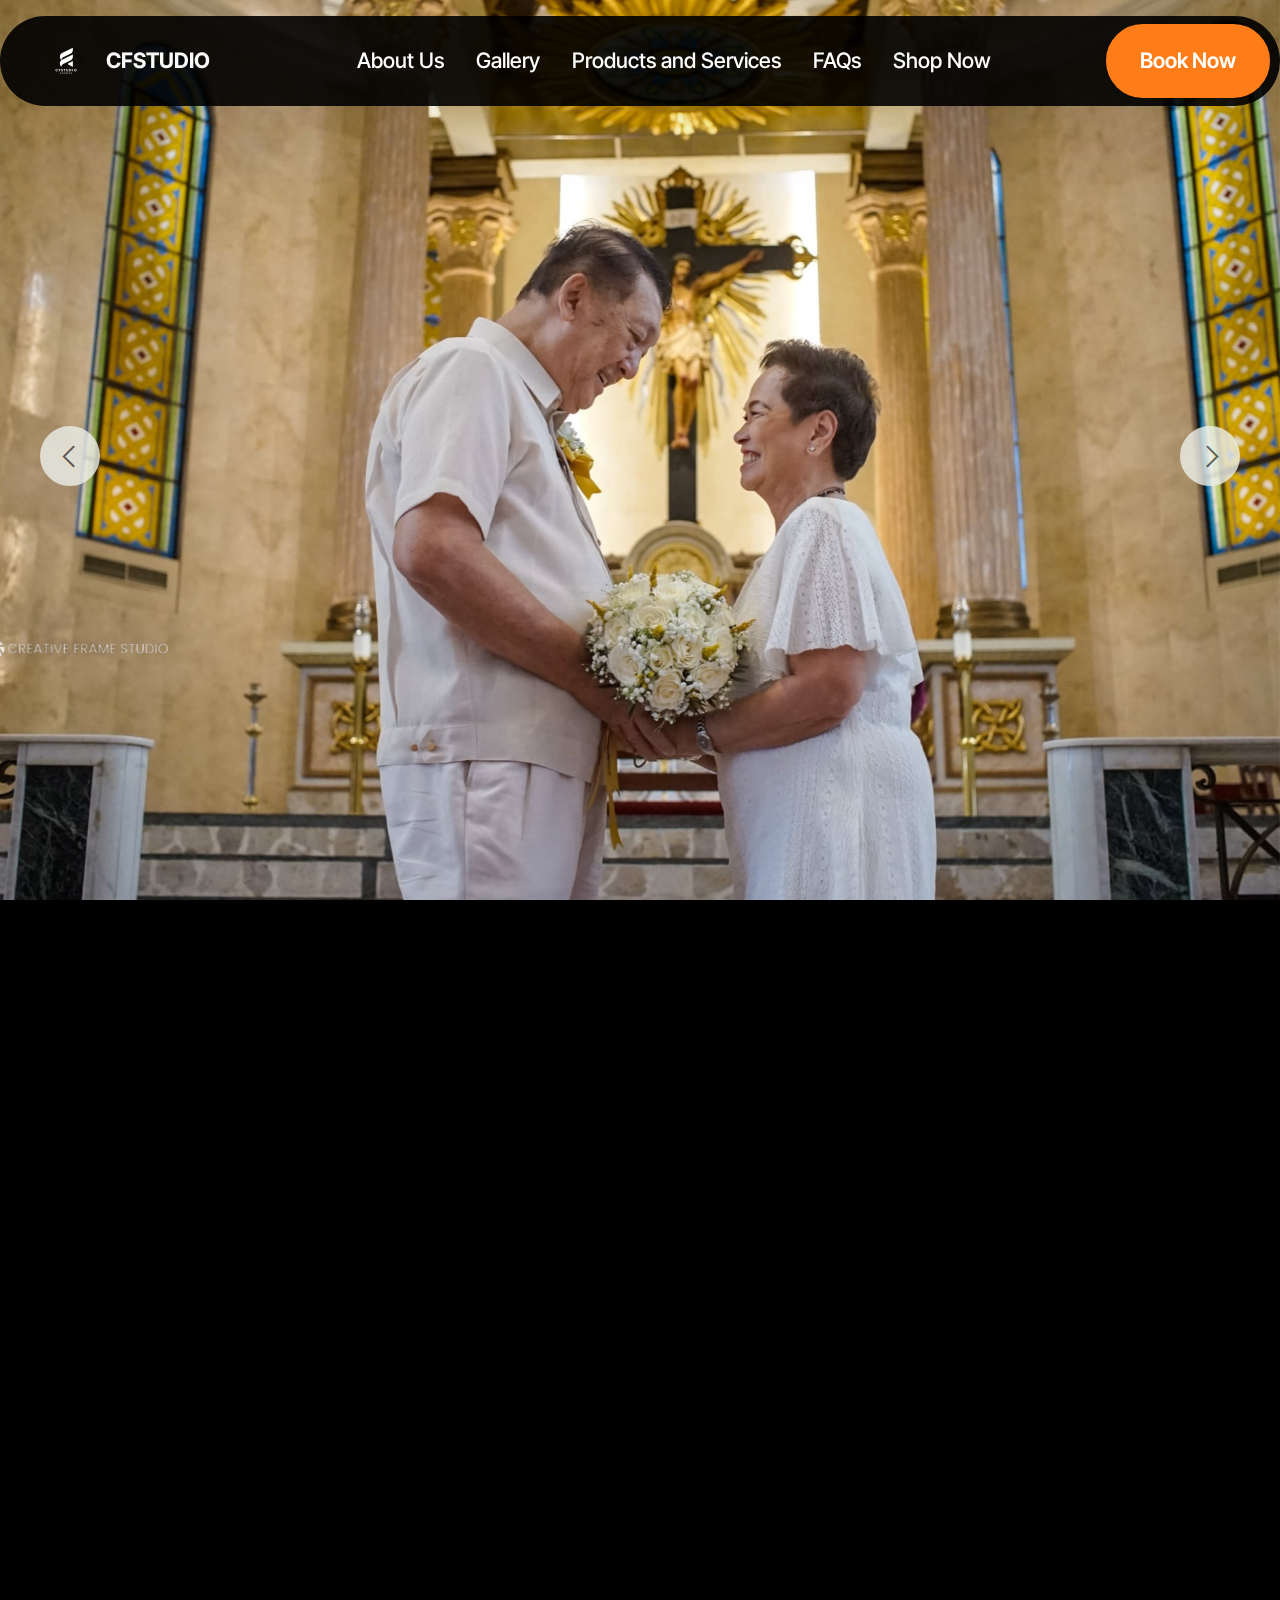
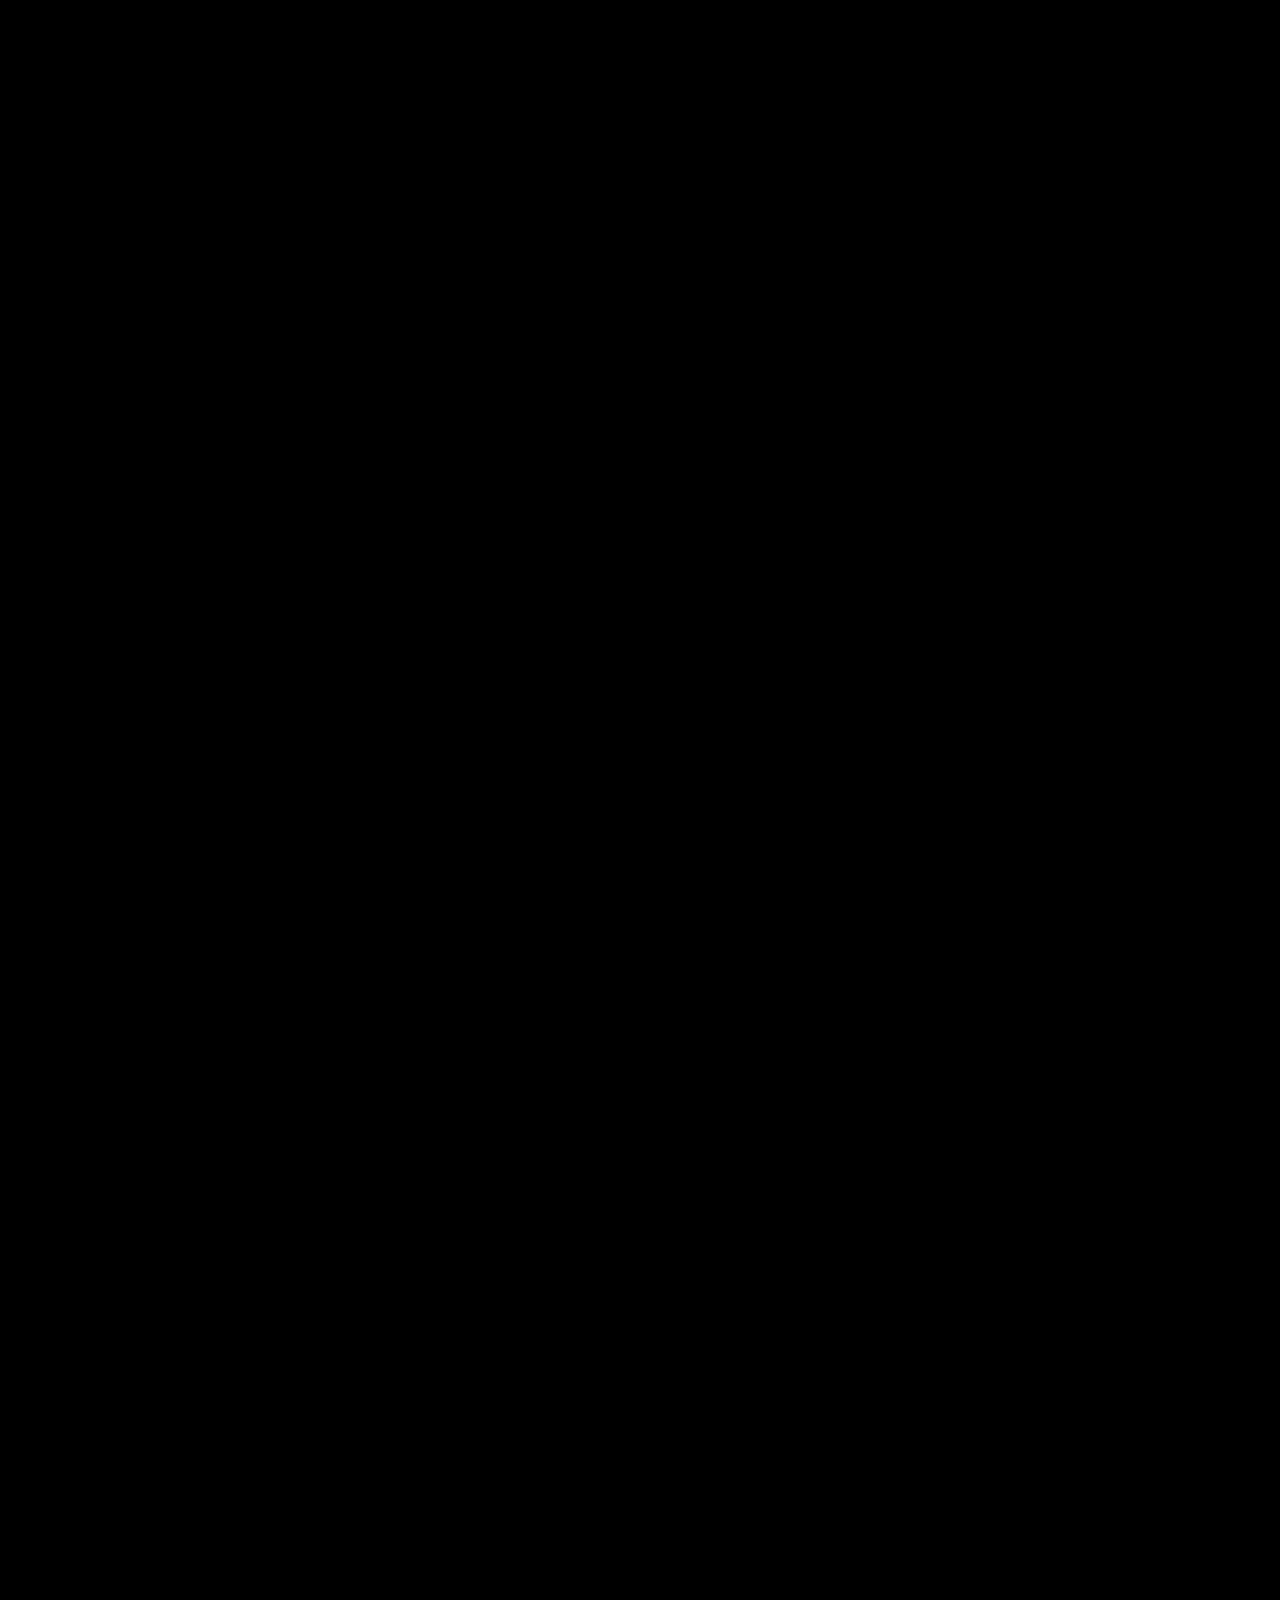
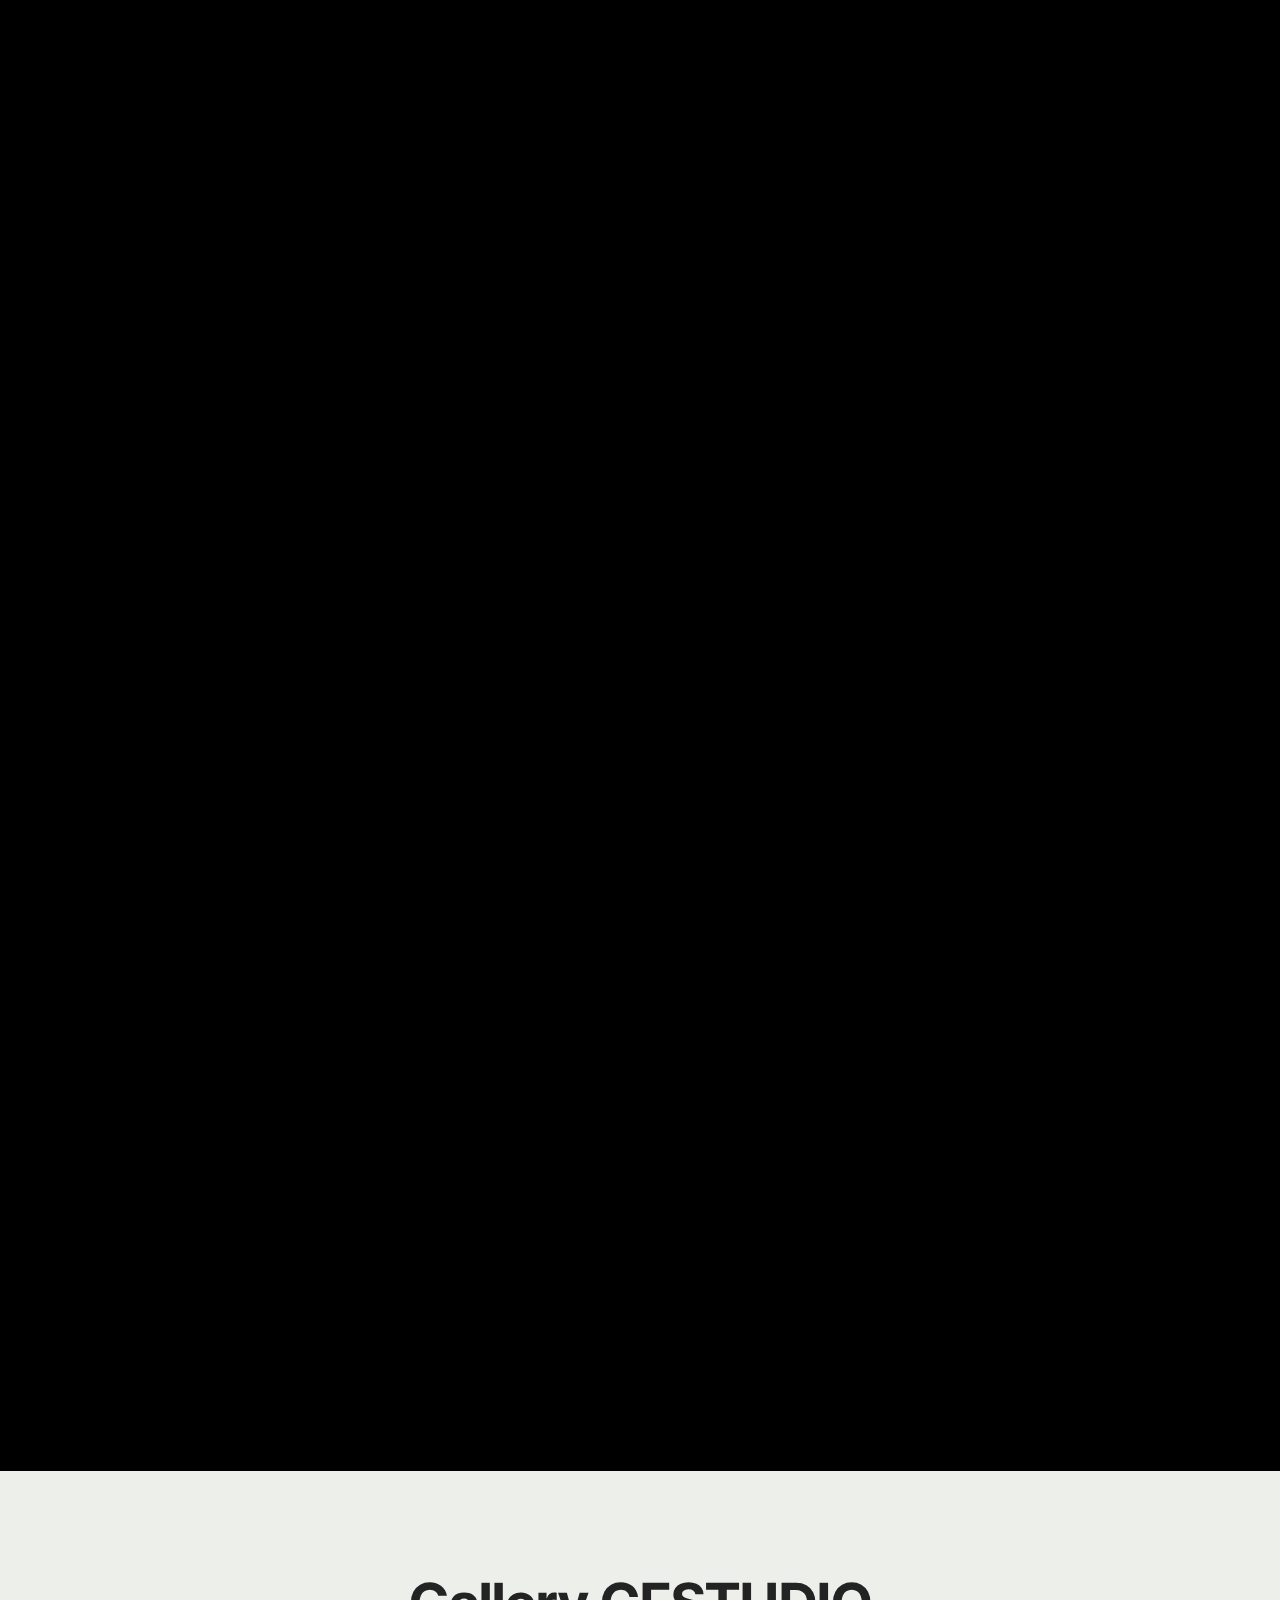
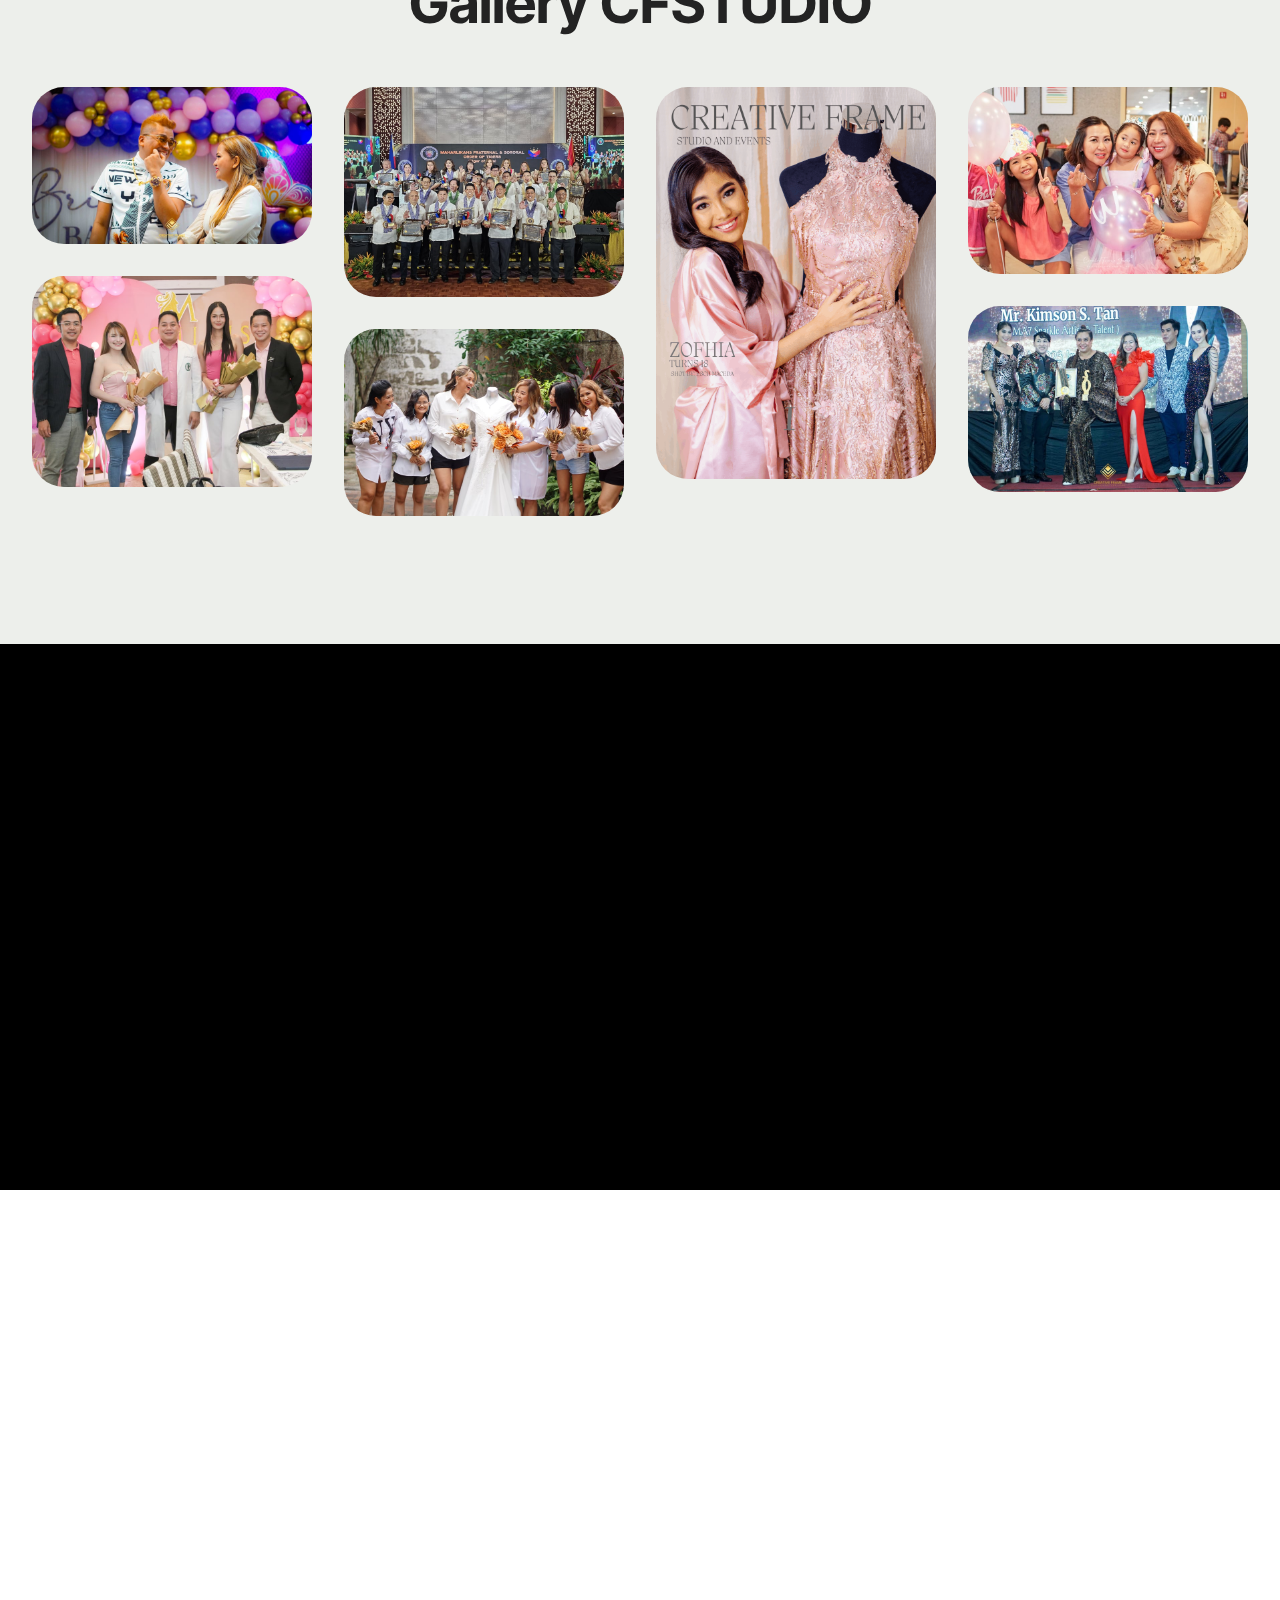
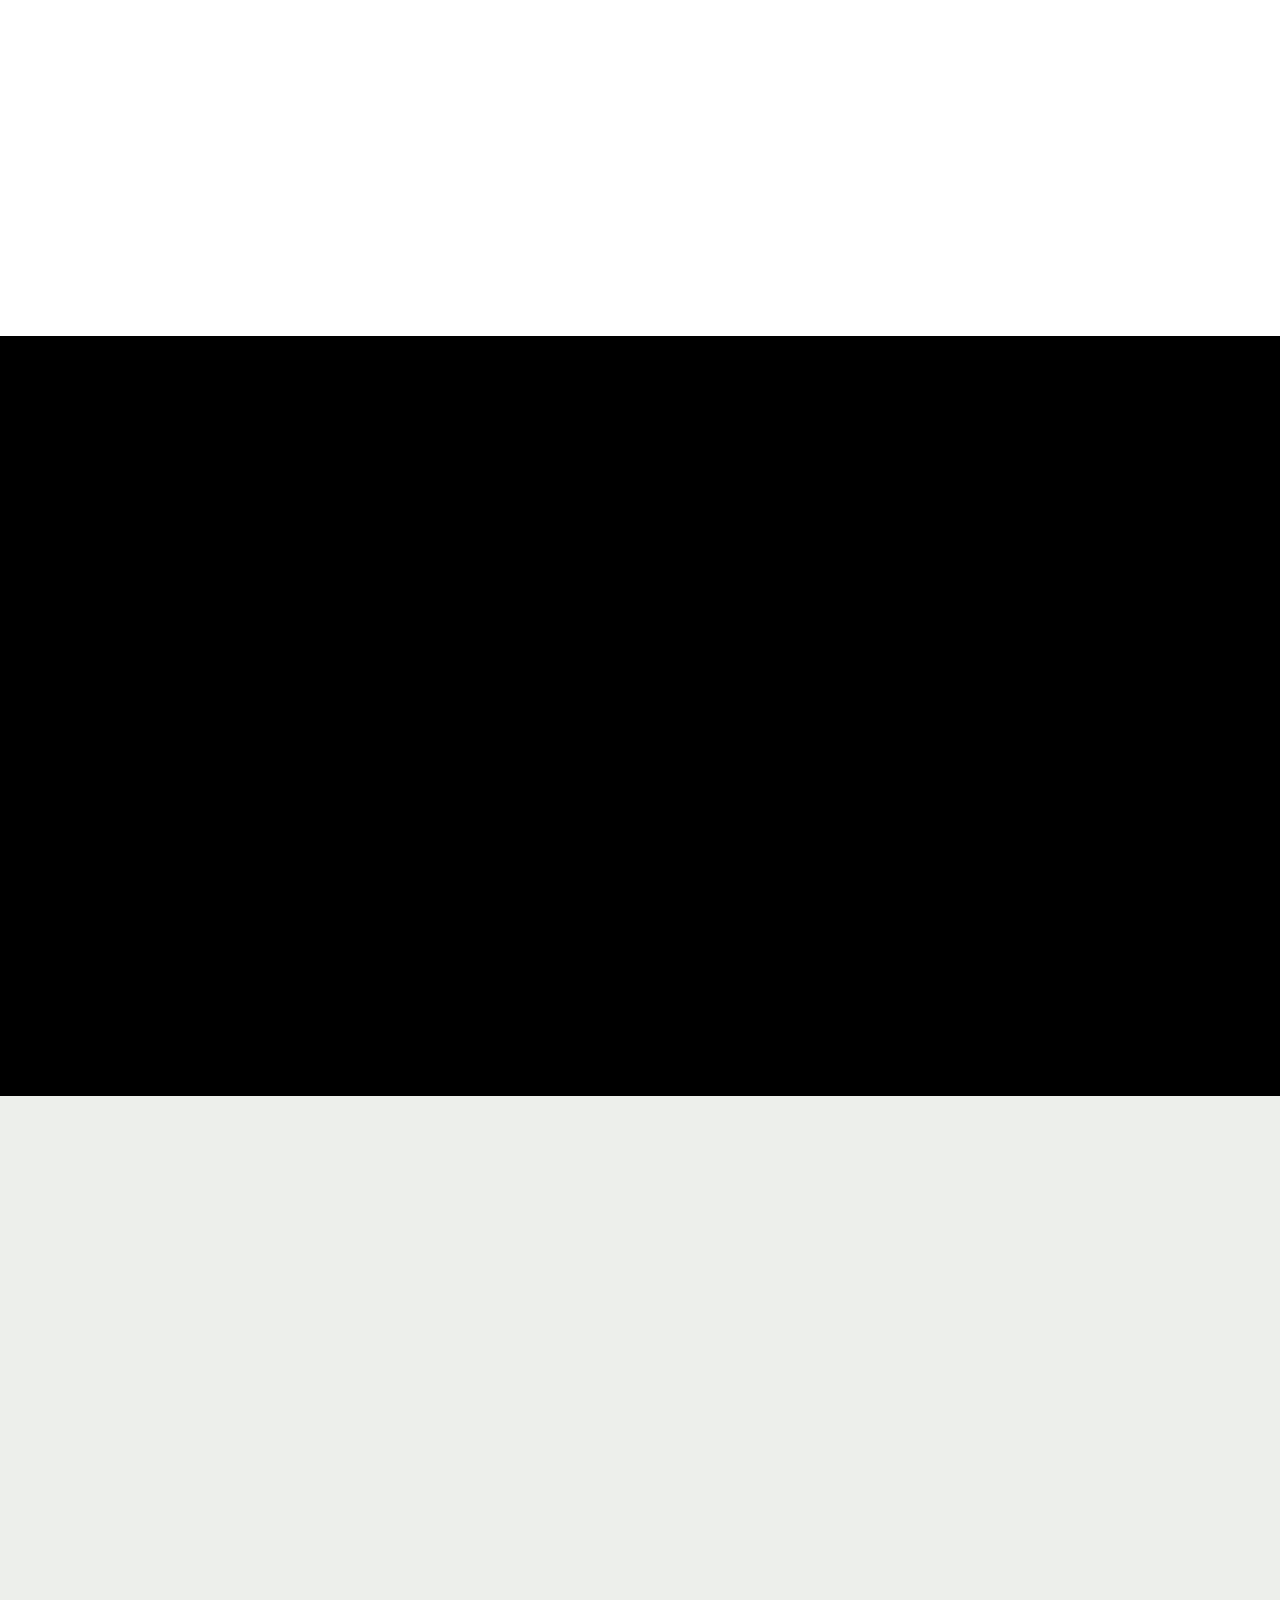
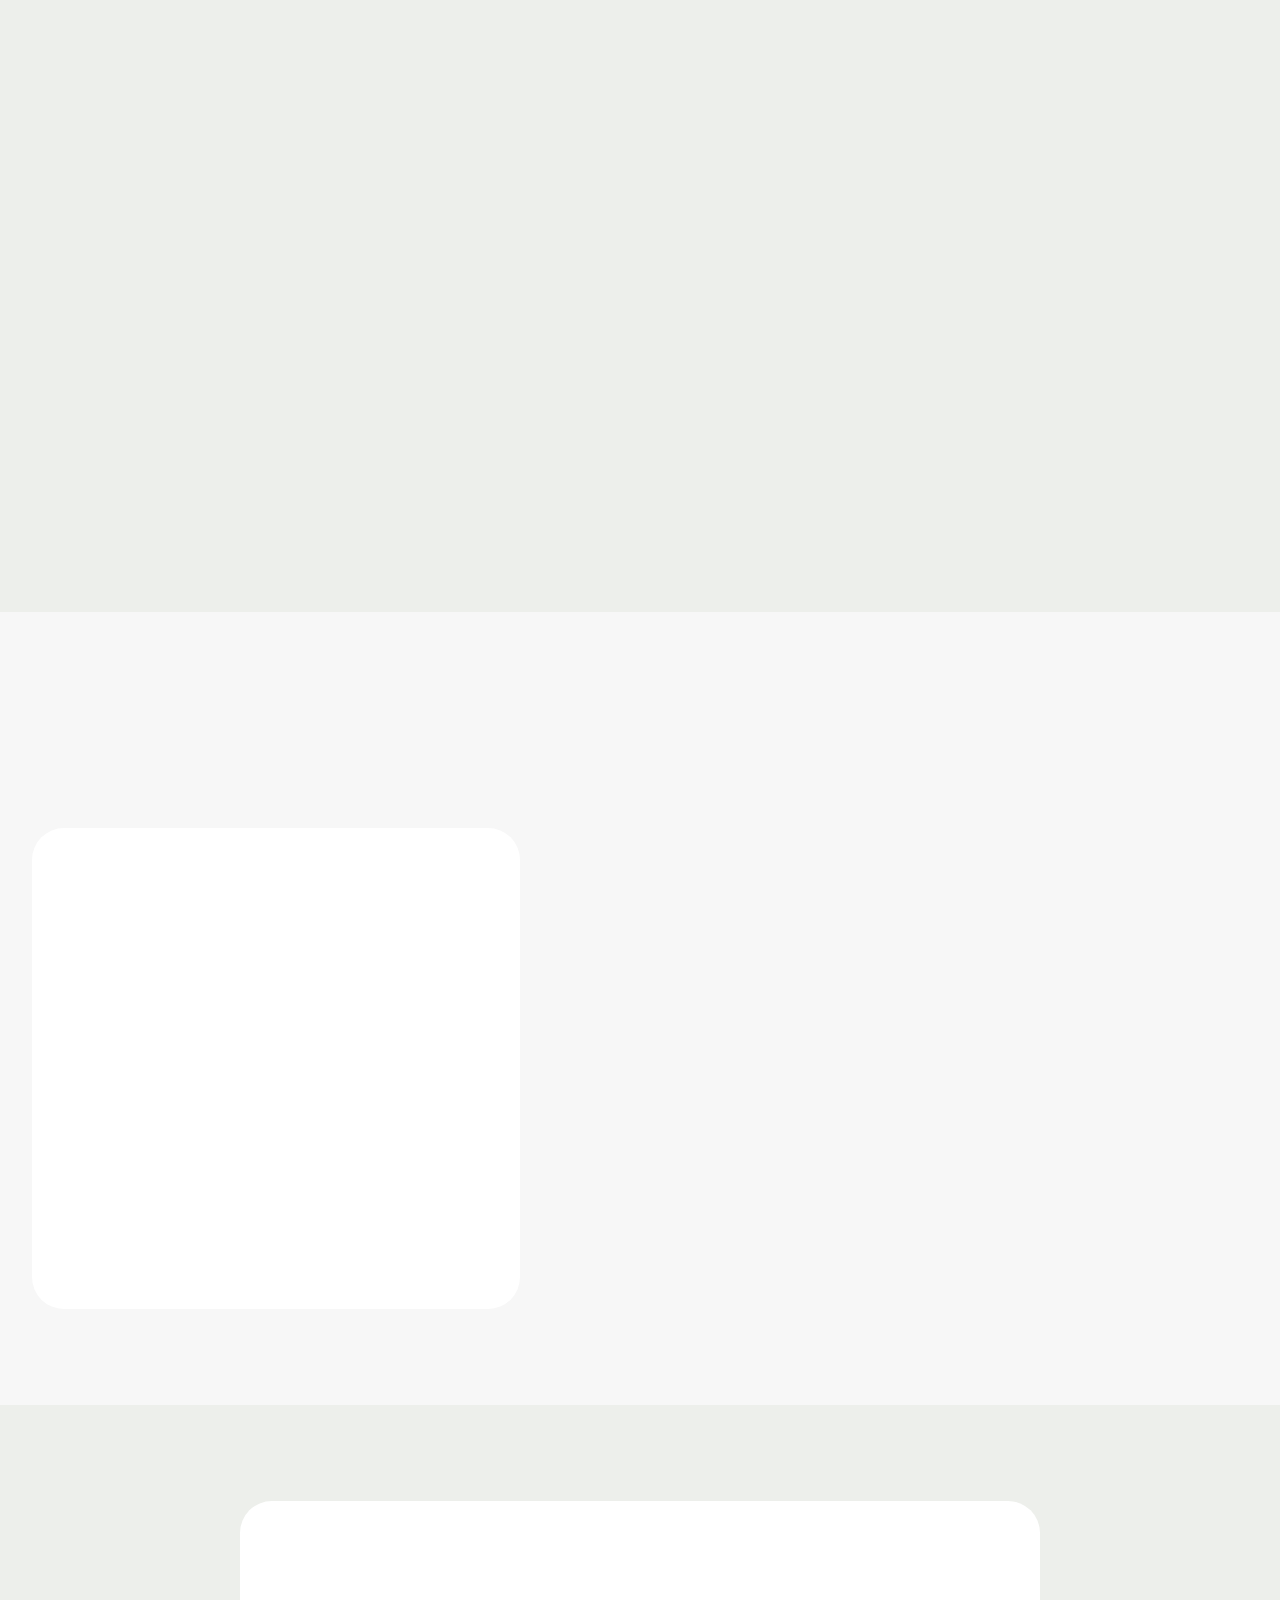
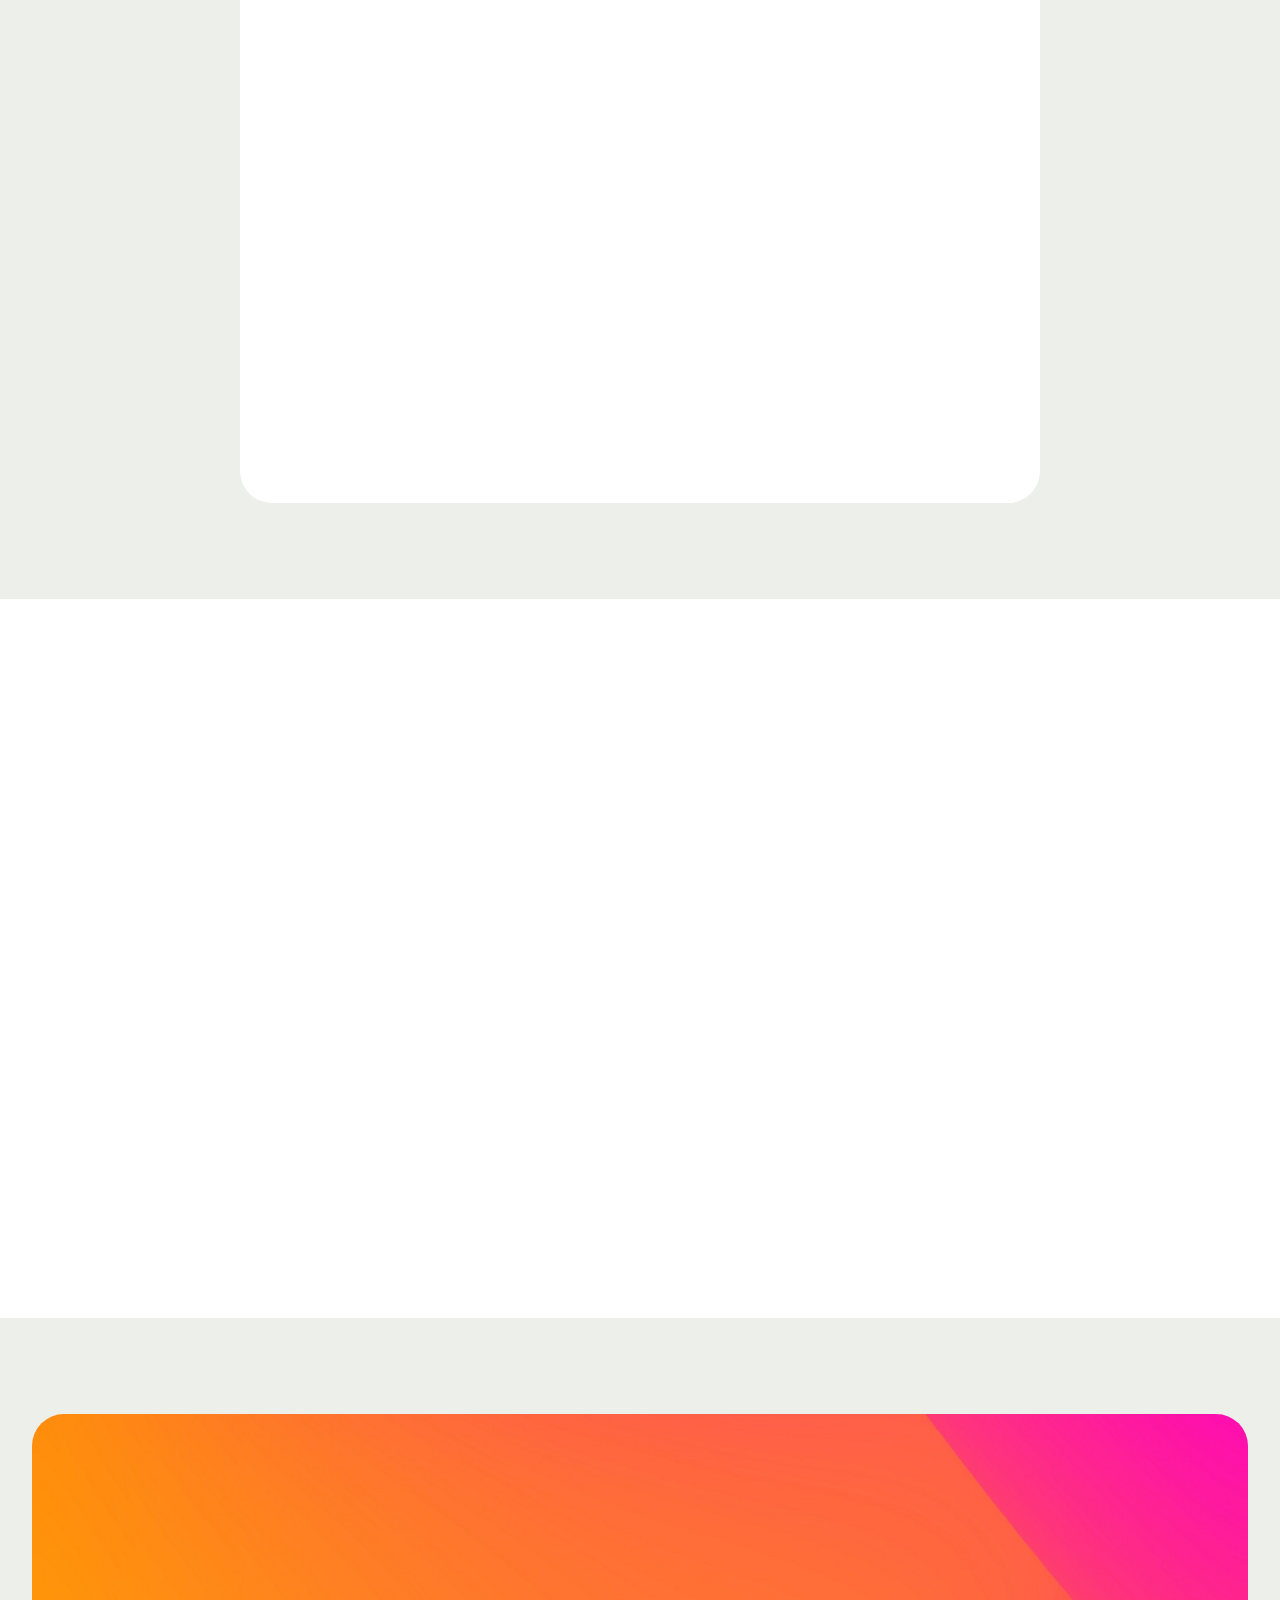
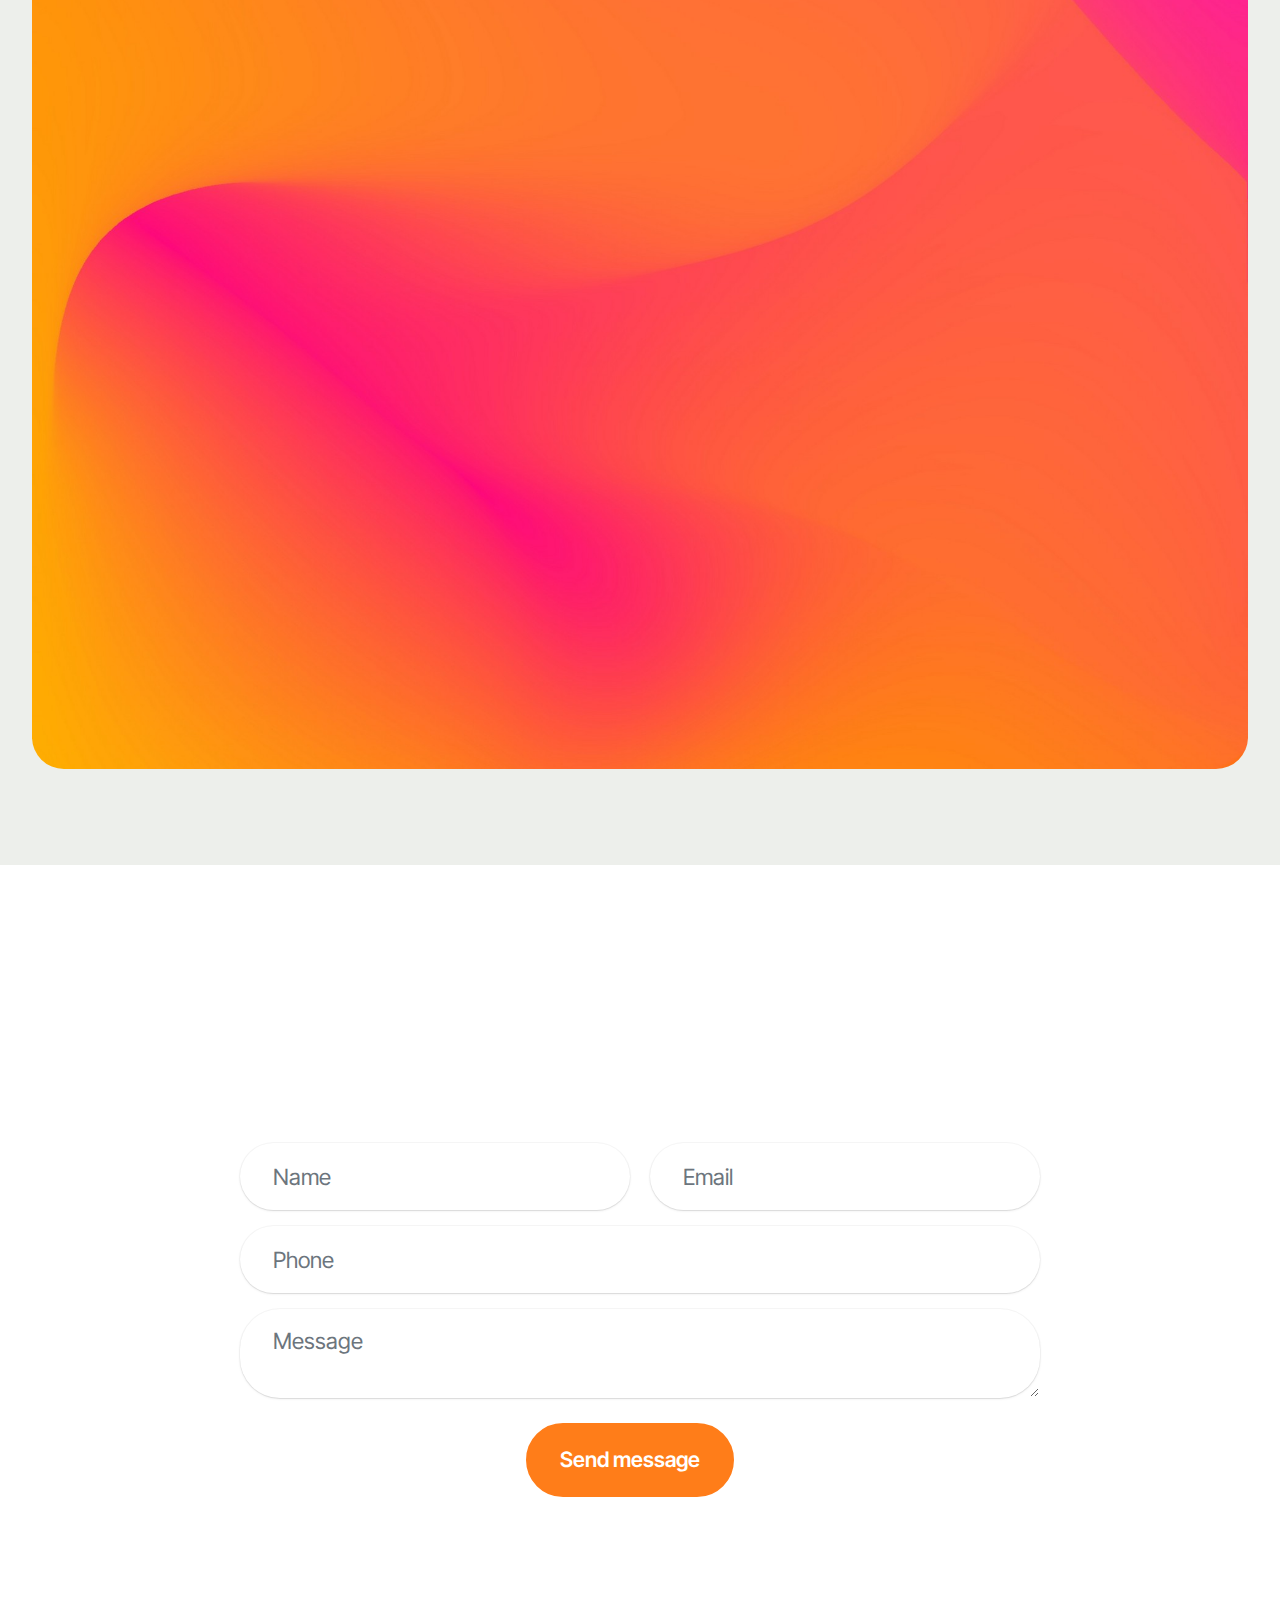
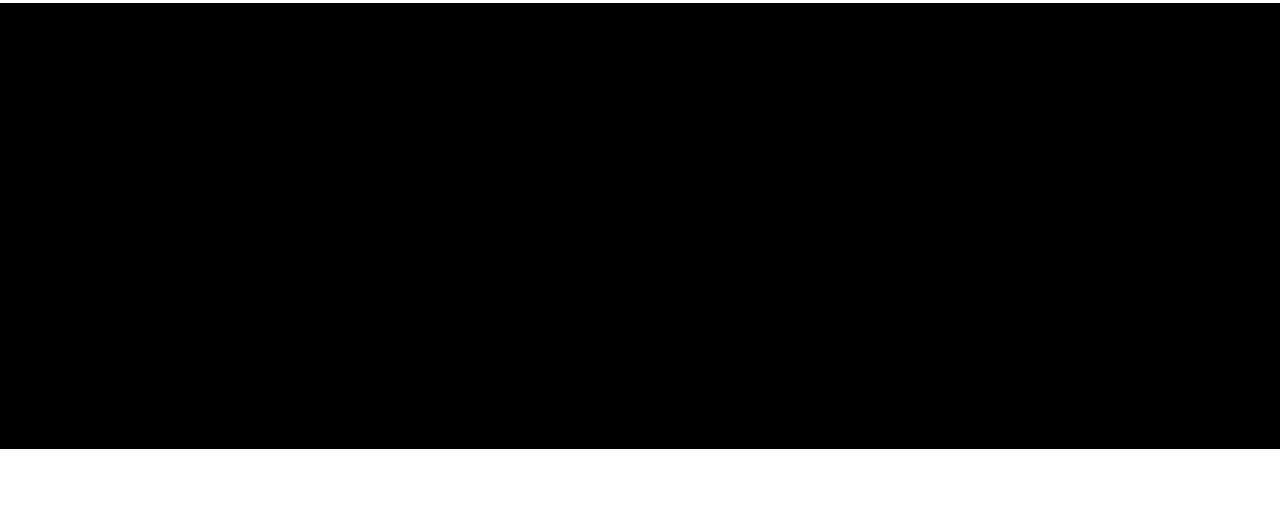
==== index.html @ bfec4ebf "p" ====
<!DOCTYPE html>
<html  >
<head>
  <!-- Site made with Mobirise Website Builder v6.0.1, https://mobirise.com -->
  <meta charset="UTF-8">
  <meta http-equiv="X-UA-Compatible" content="IE=edge">
  <meta name="generator" content="Mobirise v6.0.1, mobirise.com">
  <meta name="viewport" content="width=device-width, initial-scale=1, minimum-scale=1">
  <link rel="shortcut icon" href="assets/images/2.png-96x96.png" type="image/x-icon">
  <meta name="description" content="">
  
  
  <title>Home</title>
  <link rel="stylesheet" href="assets/web/assets/mobirise-icons2/mobirise2.css">
  <link rel="stylesheet" href="assets/bootstrap/css/bootstrap.min.css">
  <link rel="stylesheet" href="assets/bootstrap/css/bootstrap-grid.min.css">
  <link rel="stylesheet" href="assets/bootstrap/css/bootstrap-reboot.min.css">
  <link rel="stylesheet" href="assets/animatecss/animate.css">
  <link rel="stylesheet" href="assets/dropdown/css/style.css">
  <link rel="stylesheet" href="assets/socicon/css/styles.css">
  <link rel="stylesheet" href="assets/theme/css/style.css">
  <link rel="stylesheet" href="assets/gallery/style.css">
  <link rel="preload" href="https://fonts.googleapis.com/css?family=Inter+Tight:100,200,300,400,500,600,700,800,900,100i,200i,300i,400i,500i,600i,700i,800i,900i&display=swap" as="style" onload="this.onload=null;this.rel='stylesheet'">
  <noscript><link rel="stylesheet" href="https://fonts.googleapis.com/css?family=Inter+Tight:100,200,300,400,500,600,700,800,900,100i,200i,300i,400i,500i,600i,700i,800i,900i&display=swap"></noscript>
  <link rel="preload" as="style" href="assets/mobirise/css/mbr-additional.css?v=0QJena"><link rel="stylesheet" href="assets/mobirise/css/mbr-additional.css?v=0QJena" type="text/css">

  
  
  
</head>
<body>
  
  <section data-bs-version="5.1" class="menu menu2 cid-tJS6tZXiPa" once="menu" id="menu02-0">
	

	<nav class="navbar navbar-dropdown navbar-fixed-top navbar-expand-lg">
		<div class="container">
			<div class="navbar-brand">
				<span class="navbar-logo">
					<a href="https://mobirise.com">
						<img src="assets/images/2.png-96x96.png" alt="cfstudioph official logo" style="height: 3rem;">
					</a>
				</span>
				<span class="navbar-caption-wrap"><a class="navbar-caption text-white display-4" href="index.html#header05-1">CFSTUDIO</a></span>
			</div>
			<button class="navbar-toggler" type="button" data-toggle="collapse" data-bs-toggle="collapse" data-target="#navbarSupportedContent" data-bs-target="#navbarSupportedContent" aria-controls="navbarNavAltMarkup" aria-expanded="false" aria-label="Toggle navigation">
				<div class="hamburger">
					<span></span>
					<span></span>
					<span></span>
					<span></span>
				</div>
			</button>
			<div class="collapse navbar-collapse" id="navbarSupportedContent">
				<ul class="navbar-nav nav-dropdown" data-app-modern-menu="true"><li class="nav-item">
						<a class="nav-link link text-danger display-4" href="index.html#header01-7">About Us</a>
					</li>
					<li class="nav-item">
						<a class="nav-link link text-danger display-4" href="index.html#features04-w" aria-expanded="false">Gallery</a>
					</li>
					<li class="nav-item">
						<a class="nav-link link text-danger text-primary display-4" href="index.html#features04-w">Products and Services</a>
					</li><li class="nav-item"><a class="nav-link link text-danger display-4" href="index.html#contacts02-9">FAQs</a></li><li class="nav-item"><a class="nav-link link text-danger display-4" href="index.html#contacts02-9">Shop Now</a></li></ul>
				
				<div class="navbar-buttons mbr-section-btn"><a class="btn btn-primary display-4" href="index.html#form02-6">Book Now</a></div>
			</div>
		</div>
	</nav>
</section>

<section data-bs-version="5.1" class="slider3 cid-uIcB20em6r mbr-fullscreen" id="slider03-22">
    
    <div class="carousel slide carousel-fade" id="uIkR0HpupZ" data-ride="carousel" data-bs-ride="carousel" data-interval="3000" data-bs-interval="3000">
        <ol class="carousel-indicators">
            <li data-slide-to="0" data-bs-slide-to="0" class="active" data-target="#uIkR0HpupZ" data-bs-target="#uIkR0HpupZ"></li><li data-slide-to="1" data-bs-slide-to="1" class="" data-target="#uIkR0HpupZ" data-bs-target="#uIkR0HpupZ"></li><li data-slide-to="2" data-bs-slide-to="2" class="" data-target="#uIkR0HpupZ" data-bs-target="#uIkR0HpupZ"></li><li data-slide-to="3" data-bs-slide-to="3" class="" data-target="#uIkR0HpupZ" data-bs-target="#uIkR0HpupZ"></li><li data-slide-to="4" data-bs-slide-to="4" class="" data-target="#uIkR0HpupZ" data-bs-target="#uIkR0HpupZ"></li>
            
            
        </ol>
        <div class="carousel-inner">
            
            <div class="carousel-item slider-image item active">
                <div class="item-wrapper">
                    <img class="d-block w-100" src="assets/images/dsc02015.jpg-1980x1320.jpg" alt="Mobirise Website Builder" data-slide-to="0" data-bs-slide-to="0">
                    
                    
                </div>
            </div><div class="carousel-item slider-image item">
                <div class="item-wrapper">
                    <img class="d-block w-100" src="assets/images/24.jpg-1800x1200.jpg" alt="Mobirise Website Builder" data-slide-to="1" data-bs-slide-to="1">
                    
                    
                </div>
            </div><div class="carousel-item slider-image item">
                <div class="item-wrapper">
                    <img class="d-block w-100" src="assets/images/charlene.jpg-1920x1080.jpeg" alt="cfstudio photography" data-slide-to="2" data-bs-slide-to="2">
                    
                    
                </div>
            </div><div class="carousel-item slider-image item">
                <div class="item-wrapper">
                    <img class="d-block w-100" src="assets/images/4.jpg-1980x825.jpg" alt="Mobirise Website Builder" data-slide-to="3" data-bs-slide-to="3">
                    
                    
                </div>
            </div><div class="carousel-item slider-image item">
                <div class="item-wrapper">
                    <img class="d-block w-100" src="assets/images/janeisha-debut.jpg-1920x1080.jpg" alt="cfstudio photography" data-slide-to="4" data-bs-slide-to="4">
                    
                    
                </div>
            </div>
            
        </div>
        <a class="carousel-control carousel-control-prev" role="button" data-slide="prev" data-bs-slide="prev" href="#uIkR0HpupZ">
            <span class="mobi-mbri mobi-mbri-arrow-prev" aria-hidden="true"></span>
            <span class="sr-only visually-hidden">Previous</span>
        </a>
        <a class="carousel-control carousel-control-next" role="button" data-slide="next" data-bs-slide="next" href="#uIkR0HpupZ">
            <span class="mobi-mbri mobi-mbri-arrow-next" aria-hidden="true"></span>
            <span class="sr-only visually-hidden">Next</span>
        </a>
    </div>
</section>

<section data-bs-version="5.1" class="features4 cid-tMlEXTHLbS" id="features04-w">
	
	
	<div class="container">
		<div class="row justify-content-center">
			<div class="col-12 content-head">
				<div class="mbr-section-head mb-5">
					<h4 class="mbr-section-title mbr-fonts-style align-center mb-0 display-2"><strong>Photography&nbsp; and Videography Services</strong></h4>
					<h5 class="mbr-section-subtitle mbr-fonts-style align-center mb-0 mt-4 display-7">These prices are approximate and can vary depending on the photographer's experience, location, and the specific services included in the package. If you'd like, I can help you refine this list or tailor it to your specific needs!</h5>
					
				</div>
			</div>
		</div>
		<div class="row">
			<div class="item features-image col-12 col-md-6 col-lg-4">
				<div class="item-wrapper">
					<div class="item-img">
						<img src="assets/images/mbr-1-816x544.jpg" alt="cfstudio photography">
					</div>
					<div class="item-content">
						<h5 class="item-title mbr-fonts-style display-5"><strong>Wedding Photography</strong></h5>
						
						<p class="mbr-text mbr-fonts-style display-7">Basic Package: ₱10,000–₱25,000<br><br>Premium Package (with Same-Day Edit, Albums, and Drone Shots): ₱50,000–₱100,000+</p>
						<div class="mbr-section-btn item-footer"><a href="page10.html" class="btn item-btn btn-primary display-7">Learn more</a></div>
					</div>

				</div>
			</div>
			<div class="item features-image col-12 col-md-6 col-lg-4">
				<div class="item-wrapper">
					<div class="item-img">
						<img src="assets/images/mbr-816x512.jpg" alt="cfstudio photography">
					</div>
					<div class="item-content">
						<h5 class="item-title mbr-fonts-style display-5"><strong>Event Photography (Birthdays, Debuts, Corporate Events)</strong></h5>
						
						<p class="mbr-text mbr-fonts-style display-7">Basic Coverage: ₱5,000–₱15,000<br><br>Full Coverage with Edited Photos: ₱20,000–₱50,000</p>
						<div class="mbr-section-btn item-footer"><a href="page10.html" class="btn item-btn btn-primary display-7">Learn more</a></div>
					</div>
				</div>
			</div>
			<div class="item features-image col-12 col-md-6 col-lg-4">
				<div class="item-wrapper">
					<div class="item-img">
						<img src="assets/images/mbr-816x1154.jpg" alt="cfstudio photography">
					</div>
					<div class="item-content">
						<h5 class="item-title mbr-fonts-style display-5"><strong>Portrait Photography</strong></h5>
						
						<p class="mbr-text mbr-fonts-style display-7">Studio Portraits: ₱1,500–₱5,000 per session<br><br>Outdoor/On-Location Portraits: ₱3,000–₱10,000 per session<br>
						</p>
						<div class="mbr-section-btn item-footer"><a href="page10.html" class="btn item-btn btn-primary display-7">Learn more</a></div>
					</div>
				</div>
			</div>
		</div>
	</div>
</section>

<section data-bs-version="5.1" class="features4 cid-uIa3EhTugC" id="features04-1y">
	
	
	<div class="container">
		<div class="row justify-content-center">
			<div class="col-12 content-head">
				<div class="mbr-section-head mb-5">
					<h4 class="mbr-section-title mbr-fonts-style align-center mb-0 display-2"><strong>Photography  and Videography Services</strong></h4>
					<h5 class="mbr-section-subtitle mbr-fonts-style align-center mb-0 mt-4 display-7">These prices are approximate and can vary depending on the photographer's experience, location, and the specific services included in the package. If you'd like, I can help you refine this list or tailor it to your specific needs!</h5>
					
				</div>
			</div>
		</div>
		<div class="row">
			<div class="item features-image col-12 col-md-6 col-lg-4">
				<div class="item-wrapper">
					<div class="item-img">
						<img src="assets/images/mbr-816x544.jpg" alt="cfstudioph">
					</div>
					<div class="item-content">
						<h5 class="item-title mbr-fonts-style display-5"><strong>Product Photography</strong></h5>
						
						<p class="mbr-text mbr-fonts-style display-7">Small Items (e.g., jewelry): ₱500–₱2,000 per item<br><br>Bulk Packages: ₱10,000–₱30,000 for multiple items</p>
						<div class="mbr-section-btn item-footer"><a href="page10.html" class="btn item-btn btn-primary display-7">Learn more</a></div>
					</div>

				</div>
			</div>
			<div class="item features-image col-12 col-md-6 col-lg-4">
				<div class="item-wrapper">
					<div class="item-img">
						<img src="assets/images/mbr-816x459.jpg" alt="cfstudio photography">
					</div>
					<div class="item-content">
						<h5 class="item-title mbr-fonts-style display-5"><strong>Real Estate Photography</strong></h5>
						
						<p class="mbr-text mbr-fonts-style display-7">Basic Interior/Exterior Shots: ₱5,000–₱15,000 per property<br><br>Premium Package (with Drone Shots): ₱20,000–₱50,000</p>
						<div class="mbr-section-btn item-footer"><a href="page10.html" class="btn item-btn btn-primary display-7">Learn more</a></div>
					</div>
				</div>
			</div>
			<div class="item features-image col-12 col-md-6 col-lg-4">
				<div class="item-wrapper">
					<div class="item-img">
						<img src="assets/images/gallery02.jpg" alt="Mobirise Website Builder">
					</div>
					<div class="item-content">
						<h5 class="item-title mbr-fonts-style display-5"><strong>Family or Group Photography</strong></h5>
						
						<p class="mbr-text mbr-fonts-style display-7">Studio Sessions: ₱2,000–₱8,000<br><br>Outdoor Sessions: ₱5,000–₱15,000<br>
						</p>
						<div class="mbr-section-btn item-footer"><a href="page10.html" class="btn item-btn btn-primary display-7">Learn more</a></div>
					</div>
				</div>
			</div>
		</div>
	</div>
</section>

<section data-bs-version="5.1" class="features4 cid-uIa3V3j1Fn" id="features04-1z">
	
	
	<div class="container">
		<div class="row justify-content-center">
			<div class="col-12 content-head">
				<div class="mbr-section-head mb-5">
					<h4 class="mbr-section-title mbr-fonts-style align-center mb-0 display-2"><strong>Photography  and Videography Services</strong></h4>
					<h5 class="mbr-section-subtitle mbr-fonts-style align-center mb-0 mt-4 display-7">These prices are approximate and can vary depending on the photographer's experience, location, and the specific services included in the package. If you'd like, I can help you refine this list or tailor it to your specific needs!</h5>
					
				</div>
			</div>
		</div>
		<div class="row">
			<div class="item features-image col-12 col-md-6 col-lg-3">
				<div class="item-wrapper">
					<div class="item-img">
						<img src="assets/images/mbr-596x745.jpeg" alt="Mobirise Website Builder">
					</div>
					<div class="item-content">
						<h5 class="item-title mbr-fonts-style display-5"><strong>ID and Passport Photos</strong></h5>
						
						<p class="mbr-text mbr-fonts-style display-7">Standard ID Photos: ₱150–₱300<br><br>Premium Packages (with retouching): ₱500–₱1,000</p>
						<div class="mbr-section-btn item-footer"><a href="page10.html" class="btn item-btn btn-primary display-7">Learn more</a></div>
					</div>

				</div>
			</div>
			<div class="item features-image col-12 col-md-6 col-lg-3">
				<div class="item-wrapper">
					<div class="item-img">
						<img src="assets/images/mbr-596x835.jpg" alt="Mobirise Website Builder">
					</div>
					<div class="item-content">
						<h5 class="item-title mbr-fonts-style display-5"><strong>Maternity or Newborn Photography</strong></h5>
						
						<p class="mbr-text mbr-fonts-style display-7">Basic Package: ₱5,000–₱15,000<br><br>Premium Package (with props and albums): ₱20,000–₱50,000</p>
						<div class="mbr-section-btn item-footer"><a href="page10.html" class="btn item-btn btn-primary display-7">Learn more</a></div>
					</div>
				</div>
			</div>
			<div class="item features-image col-12 col-md-6 col-lg-3">
				<div class="item-wrapper">
					<div class="item-img">
						<img src="assets/images/mbr-596x810.jpg" alt="Mobirise Website Builder">
					</div>
					<div class="item-content">
						<h5 class="item-title mbr-fonts-style display-5"><strong>Corporate Headshots</strong></h5>
						
						<p class="mbr-text mbr-fonts-style display-7">Individual: ₱1,000–₱3,000 per person<br><br>Group Packages: ₱10,000–₱30,000 for teams<br>
						</p>
						<div class="mbr-section-btn item-footer"><a href="page10.html" class="btn item-btn btn-primary display-7">Learn more</a></div>
					</div>
				</div>
			</div><div class="item features-image col-12 col-md-6 col-lg-3">
				<div class="item-wrapper">
					<div class="item-img">
						<img src="assets/images/mbr-1920x1277.jpg" alt="Mobirise Website Builder" data-slide-to="3" data-bs-slide-to="4">
					</div>
					<div class="item-content">
						<h5 class="item-title mbr-fonts-style display-5"><strong>Drone Photography</strong></h5>
						
						<p class="mbr-text mbr-fonts-style display-7">Aerial Shots for Events or Properties: ₱10,000–₱30,000 per session<br>
						</p>
						<div class="mbr-section-btn item-footer"><a href="page10.html" class="btn item-btn btn-primary display-7">Learn more</a></div>
					</div>
				</div>
			</div>
		</div>
	</div>
</section>

<section data-bs-version="5.1" class="gallery1 mbr-gallery cid-tMlDYtQ5fF" id="gallery02-v">
    

    
    

    <div class="container-fluid">
        <div class="row justify-content-center">
            <div class="col-12 content-head">
                <div class="mbr-section-head mb-5">
                    <h3 class="mbr-section-title mbr-fonts-style align-center m-0 display-2"><strong>Gallery CFSTUDIO</strong></h3>
                    
                </div>
            </div>
        </div>
        <div class="row mbr-gallery mbr-masonry" data-masonry="{&quot;percentPosition&quot;: true }">
            <div class="col-12 col-md-6 col-lg-3 item gallery-image">
                <div class="item-wrapper" data-toggle="modal" data-bs-toggle="modal" data-target="#uIkR0KO6hy-modal" data-bs-target="#uIkR0KO6hy-modal">
                    <img class="w-100" src="assets/images/dsc01506.jpg-838x472.jpg" alt="CFSTUDIO BIRTHDAY" data-slide-to="0" data-bs-slide-to="0" data-target="#lb-uIkR0KO6hy" data-bs-target="#lb-uIkR0KO6hy">
                    <div class="icon-wrapper">
                        <span class="mobi-mbri mobi-mbri-search mbr-iconfont mbr-iconfont-btn"></span>
                    </div>
                </div>
                
            </div>
            <div class="col-12 col-md-6 col-lg-3 item gallery-image">
                <div class="item-wrapper" data-toggle="modal" data-bs-toggle="modal" data-target="#uIkR0KO6hy-modal" data-bs-target="#uIkR0KO6hy-modal">
                    <img class="w-100" src="assets/images/20230910-2217100.jpg-838x629.jpg" alt="cfstudio corporate" data-slide-to="1" data-bs-slide-to="1" data-target="#lb-uIkR0KO6hy" data-bs-target="#lb-uIkR0KO6hy">
                    <div class="icon-wrapper">
                        <span class="mobi-mbri mobi-mbri-search mbr-iconfont mbr-iconfont-btn"></span>
                    </div>
                </div>
                
            </div>
            <div class="col-12 col-md-6 col-lg-3 item gallery-image">
                <div class="item-wrapper" data-toggle="modal" data-bs-toggle="modal" data-target="#uIkR0KO6hy-modal" data-bs-target="#uIkR0KO6hy-modal">
                    <img class="w-100" src="assets/images/debut-posters.png-838x1173.png" alt="Mobirise Website Builder" data-slide-to="2" data-bs-slide-to="2" data-target="#lb-uIkR0KO6hy" data-bs-target="#lb-uIkR0KO6hy">
                    <div class="icon-wrapper">
                        <span class="mobi-mbri mobi-mbri-search mbr-iconfont mbr-iconfont-btn"></span>
                    </div>
                </div>
                
            </div>
            <div class="col-12 col-md-6 col-lg-3 item gallery-image">
                <div class="item-wrapper" data-toggle="modal" data-bs-toggle="modal" data-target="#uIkR0KO6hy-modal" data-bs-target="#uIkR0KO6hy-modal">
                    <img class="w-100" src="assets/images/dsc06583.jpg-838x559.jpg" alt="cfstudio photography" data-slide-to="3" data-bs-slide-to="3" data-target="#lb-uIkR0KO6hy" data-bs-target="#lb-uIkR0KO6hy">
                    <div class="icon-wrapper">
                        <span class="mobi-mbri mobi-mbri-search mbr-iconfont mbr-iconfont-btn"></span>
                    </div>
                </div>
                
            </div>
            <div class="col-12 col-md-6 col-lg-3 item gallery-image">
                <div class="item-wrapper" data-toggle="modal" data-bs-toggle="modal" data-target="#uIkR0KO6hy-modal" data-bs-target="#uIkR0KO6hy-modal">
                    <img class="w-100" src="assets/images/img-7732.jpg-838x629.jpg" alt="cfstudio business opening" data-slide-to="4" data-bs-slide-to="4" data-target="#lb-uIkR0KO6hy" data-bs-target="#lb-uIkR0KO6hy">
                    <div class="icon-wrapper">
                        <span class="mobi-mbri mobi-mbri-search mbr-iconfont mbr-iconfont-btn"></span>
                    </div>
                </div>
                
            </div>
            <div class="col-12 col-md-6 col-lg-3 item gallery-image">
                <div class="item-wrapper" data-toggle="modal" data-bs-toggle="modal" data-target="#uIkR0KO6hy-modal" data-bs-target="#uIkR0KO6hy-modal">
                    <img class="w-100" src="assets/images/dsc06383.jpg-838x559.jpg" alt="cfstudio fashion" data-slide-to="5" data-bs-slide-to="5" data-target="#lb-uIkR0KO6hy" data-bs-target="#lb-uIkR0KO6hy">
                    <div class="icon-wrapper">
                        <span class="mobi-mbri mobi-mbri-search mbr-iconfont mbr-iconfont-btn"></span>
                    </div>
                </div>
                
            </div>
            <div class="col-12 col-md-6 col-lg-3 item gallery-image">
                <div class="item-wrapper" data-toggle="modal" data-bs-toggle="modal" data-target="#uIkR0KO6hy-modal" data-bs-target="#uIkR0KO6hy-modal">
                    <img class="w-100" src="assets/images/dsc08900.jpg-838x559.jpg" alt="cfstudio wedding" data-slide-to="6" data-bs-slide-to="6" data-target="#lb-uIkR0KO6hy" data-bs-target="#lb-uIkR0KO6hy">
                    <div class="icon-wrapper">
                        <span class="mobi-mbri mobi-mbri-search mbr-iconfont mbr-iconfont-btn"></span>
                    </div>
                </div>
                
            </div>
        </div>

        <div class="modal mbr-slider" tabindex="-1" role="dialog" aria-hidden="true" id="uIkR0KO6hy-modal">
            <div class="modal-dialog" role="document">
                <div class="modal-content">
                    <div class="modal-body">
                        <div class="carousel slide" id="lb-uIkR0KO6hy" data-interval="5000" data-bs-interval="5000">
                            <div class="carousel-inner">
                                <div class="carousel-item active">
                                    <img class="d-block w-100" src="assets/images/dsc01506.jpg-838x472.jpg" alt="Mobirise Website Builder">
                                </div>
                                <div class="carousel-item">
                                    <img class="d-block w-100" src="assets/images/20230910-2217100.jpg-838x629.jpg" alt="Mobirise Website Builder">
                                </div>
                                <div class="carousel-item">
                                    <img class="d-block w-100" src="assets/images/debut-posters.png-838x1173.png" alt="Mobirise Website Builder">
                                </div>
                                <div class="carousel-item">
                                    <img class="d-block w-100" src="assets/images/dsc06583.jpg-838x559.jpg" alt="Mobirise Website Builder">
                                </div>
                                <div class="carousel-item">
                                    <img class="d-block w-100" src="assets/images/img-7732.jpg-838x629.jpg" alt="Mobirise Website Builder">
                                </div>
                                <div class="carousel-item">
                                    <img class="d-block w-100" src="assets/images/dsc06383.jpg-838x559.jpg" alt="Mobirise Website Builder">
                                </div>
                                <div class="carousel-item">
                                    <img class="d-block w-100" src="assets/images/dsc08900.jpg-838x559.jpg" alt="Mobirise Website Builder">
                                </div>
                            </div>
                            <ol class="carousel-indicators">
                                <li data-slide-to="0" data-bs-slide-to="0" class="active" data-target="#lb-uIkR0KO6hy" data-bs-target="#lb-uIkR0KO6hy"></li>
                                <li data-slide-to="1" data-bs-slide-to="1" data-target="#lb-uIkR0KO6hy" data-bs-target="#lb-uIkR0KO6hy"></li>
                                <li data-slide-to="2" data-bs-slide-to="2" data-target="#lb-uIkR0KO6hy" data-bs-target="#lb-uIkR0KO6hy"></li>
                                <li data-slide-to="3" data-bs-slide-to="3" data-target="#lb-uIkR0KO6hy" data-bs-target="#lb-uIkR0KO6hy"></li>
                                <li data-slide-to="4" data-bs-slide-to="4" data-target="#lb-uIkR0KO6hy" data-bs-target="#lb-uIkR0KO6hy"></li>
                                <li data-slide-to="5" data-bs-slide-to="5" data-target="#lb-uIkR0KO6hy" data-bs-target="#lb-uIkR0KO6hy"></li>
                                <li data-slide-to="6" data-bs-slide-to="6" data-target="#lb-uIkR0KO6hy" data-bs-target="#lb-uIkR0KO6hy"></li>
                            </ol>
                            <a role="button" href="" class="close" data-dismiss="modal" data-bs-dismiss="modal" aria-label="Close">
                            </a>
                            <a class="carousel-control-prev carousel-control" role="button" data-slide="prev" data-bs-slide="prev" href="#lb-uIkR0KO6hy">
                                <span class="mobi-mbri mobi-mbri-arrow-prev" aria-hidden="true"></span>
                                <span class="sr-only visually-hidden">Previous</span>
                            </a>
                            <a class="carousel-control-next carousel-control" role="button" data-slide="next" data-bs-slide="next" href="#lb-uIkR0KO6hy">
                                <span class="mobi-mbri mobi-mbri-arrow-next" aria-hidden="true"></span>
                                <span class="sr-only visually-hidden">Next</span>
                            </a>
                        </div>
                    </div>
                </div>
            </div>
        </div>
    </div>
</section>

<section data-bs-version="5.1" class="header09 cid-tLAX5BnXkJ" id="header09-q">
	
	
	<div class="container">
		<div class="row">
			<div class="content-wrap col-12 col-md-8">
				<h1 class="mbr-section-title mbr-fonts-style mbr-white mb-4 display-1"><strong>Other Products and Services</strong></h1>
				
				<p class="mbr-fonts-style mbr-text mbr-white mb-4 display-7">
					We provide other services such as framing and photo album preserving your timeless memories availing our total package photo and video coverage.</p>
				<div class="mbr-section-btn"><a class="btn btn-white-outline display-7" href="https://mobiri.se">Learn more</a></div>
			</div>
		</div>
	</div>
</section>

<section data-bs-version="5.1" class="image3 cid-uIksIKauAh" id="image03-26">
  

  
  

  <div class="container">
    <div class="row justify-content-center">
      <div class="col-12 col-lg-9">
        <h4 class="mbr-description mbr-fonts-style mb-3 align-center display-7">
          <strong>We Provide Quality Photo Albums for to Keep your Quality Life Moments</strong></h4>
        
        <div class="image-wrapper">
          <img class="w-100" src="assets/images/56.png-1366x768.png" alt="cfstudio photoalbum">
        </div>
      </div>
    </div>
  </div>
</section>

<section data-bs-version="5.1" class="slider05 cid-uIkt0VELh9" id="slider05-27">
    

    <div class="container">
        <div class="row justify-content-center">
            <div class="col-12 col-md-10">
                <div class="carousel slide" id="uIkR0NcvkR" data-interval="5000" data-bs-interval="5000">
                    <ol class="carousel-indicators">
                        <li data-slide-to="0" data-bs-slide-to="0" class="active" data-target="#uIkR0NcvkR" data-bs-target="#uIkR0NcvkR"></li>
                        <li data-slide-to="1" data-bs-slide-to="1" data-target="#uIkR0NcvkR" data-bs-target="#uIkR0NcvkR"></li>
                        <li data-slide-to="2" data-bs-slide-to="2" data-target="#uIkR0NcvkR" data-bs-target="#uIkR0NcvkR"></li>
                    </ol>
                    <div class="carousel-inner">
                        
                        <div class="carousel-item slider-image item active">
                            <div class="item-wrapper">
                                
                                <img class="d-block w-100" src="assets/images/57.png-1366x768.png" alt="cfstudio photo album services" data-slide-to="1" data-bs-slide-to="1">
                            </div>
                        </div>
                        <div class="carousel-item slider-image item">
                            <div class="item-wrapper">
                                
                                <img class="d-block w-100" src="assets/images/59.png-1366x768.png" alt="cfstudio photo album services" data-slide-to="1" data-bs-slide-to="1">
                            </div>
                        </div><div class="carousel-item slider-image item">
                            <div class="item-wrapper">
                                
                                <img class="d-block w-100" src="assets/images/58.png-1366x768.png" alt="cfstudio photo album services" data-slide-to="2" data-bs-slide-to="2">
                            </div>
                        </div>
                    </div>
                    <a class="carousel-control carousel-control-prev" role="button" data-slide="prev" data-bs-slide="prev" href="#uIkR0NcvkR">
                        <span class="mobi-mbri mobi-mbri-arrow-prev" aria-hidden="true"></span>
                        <span class="sr-only visually-hidden">Previous</span>
                    </a>
                    <a class="carousel-control carousel-control-next" role="button" data-slide="next" data-bs-slide="next" href="#uIkR0NcvkR">
                        <span class="mobi-mbri mobi-mbri-arrow-next" aria-hidden="true"></span>
                        <span class="sr-only visually-hidden">Next</span>
                    </a>
                </div>
            </div>
        </div>
    </div>
</section>

<section data-bs-version="5.1" class="pricing02 cid-uId8oNo7Uq" id="pricing02-23">
  
  
  <div class="container">
    <div class="row justify-content-center">
      <div class="col-12 content-head">
        <div class="mbr-section-head mb-5">
          <h4 class="mbr-section-title mbr-fonts-style align-center mb-0 display-2"><strong>Exclusive Offers</strong></h4>
          
          
        </div>
      </div>
    </div>
    <div class="row">
      <div class="item features-image col-12 col-md-6 col-lg-4">
        <div class="item-wrapper">
          <div class="item-img">
            <img src="assets/images/3.png-816x653.png" alt="cfstudio photography">
          </div>
          <div class="item-content">
            <h5 class="item-title mbr-fonts-style display-5">
              <strong>Discounts and Promos</strong></h5>
            <h6 class="item-subtitle mbr-fonts-style display-7">Php 2,000</h6>
            <p class="mbr-text mbr-fonts-style display-7">
              Set A - 4pcs 8R portrait photo<br>Set B - 4pcs 5R portrait photo</p>
            <div class="mbr-section-btn item-footer"><a href="" class="btn item-btn btn-primary display-7">Buy Now</a></div>
          </div>

        </div>
      </div>
      <div class="item features-image col-12 col-md-6 col-lg-4">
        <div class="item-wrapper">
          <div class="item-img">
            <img src="assets/images/mbr-2-816x544.jpg" alt="cfstudio photography">
          </div>
          <div class="item-content">
            <h5 class="item-title mbr-fonts-style display-5"><strong>Retrato En Solitario</strong></h5>
            <h6 class="item-subtitle mbr-fonts-style display-7">Php 2,000</h6>
            <p class="mbr-text mbr-fonts-style display-7"></p><p><br></p><p>16x20 (16x20 inches portrait Print)</p><p>11R - (11x14 inches portrait print)</p><p>8R - (8x10 inches portrait print)</p><p>5R - (5x7 inches portrait print)</p><p>4R - (4x6 inches portrait print)</p><p></p>
            <div class="mbr-section-btn item-footer"><a href="" class="btn item-btn btn-primary display-7">Buy Now</a></div>
          </div>
        </div>
      </div>
      <div class="item features-image col-12 col-md-6 col-lg-4">
        <div class="item-wrapper">
          <div class="item-img">
            <img src="assets/images/mbr-816x541.jpg" alt="cfstudio photography">
          </div>
          <div class="item-content">
            <h5 class="item-title mbr-fonts-style display-5"><strong>Timeless Package</strong></h5>
            <h6 class="item-subtitle mbr-fonts-style display-7">Php&nbsp; 5,000</h6>
            <p class="mbr-text mbr-fonts-style display-7">Timeless Life Celebration Package<br>Timeless Love Package<br>Timeless Moments Package<br>Timeless Stories Package</p>
            <div class="mbr-section-btn item-footer"><a href="" class="btn item-btn btn-primary display-7">Buy Now</a></div>
          </div>
        </div>
      </div>
    </div>
  </div>
</section>

<section data-bs-version="5.1" class="contacts2 map1 cid-tLdYHD757A" id="contacts02-9">

    

    
    <div class="container">
        <div class="mbr-section-head mb-5">
            <h3 class="mbr-section-title mbr-fonts-style align-center mb-0 display-2">
                <strong>Contacts</strong>
            </h3>
            
        </div>
        <div class="row justify-content-center mt-4">
            <div class="card col-12 col-md-5">
                <div class="card-wrapper">
                    <div class="text-wrapper">
                        <h5 class="cardTitle mbr-fonts-style mb-2 display-5">
                        <strong>Get in touch</strong></h5>
                    <ul class="list mbr-fonts-style display-7">
                        <li class="mbr-text item-wrap"><span style="font-size: 1.4rem;">Phone:&nbsp; 0922-6975-768</span><br></li>
                        <li class="mbr-text item-wrap">WhatsApp:&nbsp; 0922-6975-768</li>
                        <li class="mbr-text item-wrap">Email: cfstudioeventsmarketing@gmail.com</li><li class="mbr-text item-wrap"><br></li>
                        <li class="mbr-text item-wrap">Address: </li><li class="mbr-text item-wrap">915B Celadon Condominium Sta. Cruz, Manila</li><li class="mbr-text item-wrap"><span style="font-size: 1.4rem;">Working hours:</span><br></li><li class="mbr-text item-wrap">10:00AM - 5:00PM</li>
                    </ul>
                    </div>
                </div>
            </div>
            <div class="map-wrapper col-12 col-md-7">
                <div class="google-map"><iframe frameborder="0" style="border:0" src="https://www.google.com/maps/embed?pb=!1m18!1m12!1m3!1d4795.62628245782!2d120.98387557596908!3d14.620143335868555!2m3!1f0!2f0!3f0!3m2!1i1024!2i768!4f13.1!3m3!1m2!1s0x3397b5e2b0f63aa9%3A0x3e790cd9062bad26!2sCeladon%20Park%20Condominium!5e1!3m2!1sen!2sus!4v1744467546871!5m2!1sen!2sus" allowfullscreen=""></iframe></div>
            </div>
        </div>
    </div>
</section>

<section data-bs-version="5.1" class="people06 cid-uIad4i7nbz" id="people06-21">   
    

    
    
    <div class="container">
        <div class="row justify-content-center">
            <div class="card col-12 col-md-12 col-lg-8">
                <div class="card-wrapper">
                    <div class="card-box align-center">
                        <p class="card-text mbr-fonts-style display-7"><strong>Why Choose Us?<br></strong><br>CF Studio specializes in capturing life's most meaningful moments through expert photography and videography services. Combining creativity, technical skill, and state-of-the-art equipment, the team delivers high-quality visuals that transform fleeting experiences into lasting memories. With a client-focused approach and a passion for storytelling, CF Studio ensures each project is personalized, professional, and timeless, making them the perfect choice for preserving cherished moments.</p>
                        <div class="img-wrapper mt-4 justify-content-center">
                            <img src="assets/images/dsc02259.png-1-240x360.png" alt="" data-slide-to="0" data-bs-slide-to="0">
                        </div>
                        <p class="card-title mbr-fonts-style mt-3 display-7">
                            <strong>Dir. Esch N. Maceda, CEO</strong></p>
                    </div>
                </div>
            </div>
        </div>
    </div>
</section>

<section data-bs-version="5.1" class="image03 cid-uIkuddjNV3" id="image04-29">
    

    <div class="image-block m-auto">
        <img src="assets/images/62.png-1366x768.png" alt="cfstudio photo album services">
        
    </div>
</section>

<section data-bs-version="5.1" class="header15 cid-uIkrRhoNmR" id="header15-25">
	

	
	
	<div class="container">
		<div class="row justify-content-center">
			<div class="card col-12 col-lg-12">
				<div class="card-wrapper wrap">
					<div class="card-box align-center">
						<h1 class="card-title mbr-fonts-style mb-4 display-1"><strong>Join and Partner with&nbsp; us!</strong></h1>
						<p class="mbr-text mbr-fonts-style mb-4 display-7">CF Studio invites you to embark on a creative journey through an exclusive partnership opportunity. As a trusted name in photography and videography, we specialize in bringing visions to life with captivating visuals that tell your story.<br><br>By partnering with us, you’ll gain access to:<br><br>Tailored Services: From product photography to commercial video production, we customize our offerings to meet your business needs.<br><br>Expert Team: Our professional photographers and videographers ensure high-quality results that resonate with your audience.<br><br>Seamless Collaboration: Enjoy a hassle-free experience with our dedicated project management and quick turnaround times.<br><br>Join us in creating compelling content that elevates your brand, captivates your customers, and drives success.<br><br>We’d be delighted to discuss this further and explore how CF Studio can contribute to your goals. Let’s bring your vision to life!<br><br>Warm regards, Esch N. Maceda, CF Studio Photography &amp; Videography</p>
						<div class="mbr-section-btn mt-4"><a class="btn btn-danger display-7" href="https://mobiri.se">Become Partner</a></div>
					</div>
				</div>
			</div>
		</div>
	</div>
</section>

<section data-bs-version="5.1" class="form5 cid-tJS9pBcTSa" id="form02-6">
    
    
    <div class="container">
        <div class="mbr-section-head mb-5">
            <h3 class="mbr-section-title mbr-fonts-style align-center mb-0 display-2">
                <strong>Contact Form</strong></h3>
            <h4 class="mbr-section-subtitle mbr-fonts-style align-center mb-0 mt-4 display-7">For inquiries please fill-up the form and send us a message.</h4>
        </div>
        <div class="row justify-content-center mt-4">
            <div class="col-lg-8 mx-auto mbr-form" data-form-type="formoid">
                <form action="https://mobirise.eu/" method="POST" class="mbr-form form-with-styler" data-form-title="Form Name"><input type="hidden" name="email" data-form-email="true" value="gHuNMP7//teA2/o7ib+GqabyGvWkRBcZqtxaqxkHEppwD592f19L2/8HwpZyfd+7DDeZxhOwZYfXVp4cvDnsHgiexNtN283T4oCYGeTGP4w65yDLlpsBS+ZBfjq8rIOF">
                    <div class="row">
                        <div hidden="hidden" data-form-alert="" class="alert alert-success col-12">Thanks for filling out the form!</div>
                        <div hidden="hidden" data-form-alert-danger="" class="alert alert-danger col-12">
                            Oops...! some problem!
                        </div>
                    </div>
                    <div class="dragArea row">
                        <div class="col-md col-sm-12 form-group mb-3" data-for="name">
                            <input type="text" name="name" placeholder="Name" data-form-field="name" class="form-control" value="" id="name-form02-6">
                        </div>
                        <div class="col-md col-sm-12 form-group mb-3" data-for="email">
                            <input type="email" name="email" placeholder="Email" data-form-field="email" class="form-control" value="" id="email-form02-6">
                        </div>
                        <div class="col-12 form-group mb-3" data-for="phone">
                            <input type="tel" name="phone" placeholder="Phone" data-form-field="phone" class="form-control" value="" id="phone-form02-6">
                        </div>
                        <div class="col-12 form-group mb-3" data-for="textarea">
                            <textarea name="textarea" placeholder="Message" data-form-field="textarea" class="form-control" id="textarea-form02-6"></textarea>
                        </div>
                        <div class="col-lg-12 col-md-12 col-sm-12 align-center mbr-section-btn">
                            <button type="submit" class="btn btn-primary display-7">Send message</button>
                        </div>
                    </div>
                </form>
            </div>
        </div>
    </div>
</section>

<section data-bs-version="5.1" class="footer1 programm5 cid-tJS9NNcTLZ" once="footers" id="footer03-8">

        

    

    <div class="container">
        <div class="row">

            <div class="row-links mb-4">
                <ul class="header-menu">
                  
                  
                  
                  
                <li class="header-menu-item mbr-fonts-style display-5"><a href="index.html#header01-7" class="text-danger">About</a></li><li class="header-menu-item mbr-fonts-style display-5"><a href="index.html#features04-w" class="text-danger text-primary">Services</a></li><li class="header-menu-item mbr-fonts-style display-5"><a href="index.html#contacts02-9" class="text-danger">Contacts</a></li><li class="header-menu-item mbr-fonts-style display-5"><a href="index.html#gallery02-v" class="text-danger text-primary">Works</a></li></ul>
              </div>

            <div class="col-12">
                <div class="social-row">
                    <div class="soc-item">
                        <a href="https://fb.com/cfstudioph" target="_blank">
                            <span class="mbr-iconfont display-7 socicon-facebook socicon"></span>
                        </a>
                    </div>
                    <div class="soc-item">
                        <a href="https://mobiri.se/" target="_blank">
                            <span class="mbr-iconfont socicon-twitter socicon"></span>
                        </a>
                    </div>
                    <div class="soc-item">
                        <a href="https://mobiri.se/" target="_blank">
                            <span class="mbr-iconfont socicon-instagram socicon"></span>
                        </a>
                    </div>
                    <div class="soc-item">
                        <a href="https://mobiri.se/" target="_blank">
                            <span class="mbr-iconfont socicon-tiktok socicon"></span>
                        </a>
                    </div>
                    <div class="soc-item">
                        <a href="https://mobiri.se/" target="_blank">
                            <span class="mbr-iconfont socicon-youtube socicon"></span>
                        </a>
                    </div>
                </div>
            </div>
            <div class="col-12 mt-5">
                <p class="mbr-fonts-style copyright display-7">
                    © Copyright 2025 CFSTUDIOPH - All Rights Reserved
                </p>
            </div>
        </div>
    </div>
</section><section class="display-7" style="padding: 0;align-items: center;justify-content: center;flex-wrap: wrap;    align-content: center;display: flex;position: relative;height: 4rem;"><a href="https://mobiri.se/3782352" style="flex: 1 1;height: 4rem;position: absolute;width: 100%;z-index: 1;"><img alt="" style="height: 4rem;" src="[data-uri]"></a><p style="margin: 0;text-align: center;" class="display-7">&#8204;</p><a style="z-index:1" href="https://mobirise.com/builder/ai-website-maker.html">AI Website Maker</a></section><script src="assets/bootstrap/js/bootstrap.bundle.min.js"></script>  <script src="assets/smoothscroll/smooth-scroll.js"></script>  <script src="assets/ytplayer/index.js"></script>  <script src="assets/dropdown/js/navbar-dropdown.js"></script>  <script src="assets/masonry/masonry.pkgd.min.js"></script>  <script src="assets/imagesloaded/imagesloaded.pkgd.min.js"></script>  <script src="assets/theme/js/script.js"></script>  <script src="assets/gallery/player.min.js"></script>  <script src="assets/gallery/script.js"></script>  <script src="assets/formoid/formoid.min.js"></script>  
  
  
 <div id="scrollToTop" class="scrollToTop mbr-arrow-up"><a style="text-align: center;"><i class="mbr-arrow-up-icon mbr-arrow-up-icon-cm cm-icon cm-icon-smallarrow-up"></i></a></div>
    <input name="animation" type="hidden">
  </body>
</html>
---- assets/web/assets/mobirise-icons2/mobirise2.css ----
@font-face {
  font-family: 'Moririse2';
  font-display: swap;
  src:  url('mobirise2.eot?f2bix4');
  src:  url('mobirise2.eot?f2bix4#iefix') format('embedded-opentype'),
    url('mobirise2.ttf?f2bix4') format('truetype'),
    url('mobirise2.woff?f2bix4') format('woff'),
    url('mobirise2.svg?f2bix4#mobirise2') format('svg');
  font-weight: normal;
  font-style: normal;
}

[class^="mobi-"], [class*=" mobi-"] {
  /* use !important to prevent issues with browser extensions that change fonts */
  font-family: 'Moririse2' !important;
  speak: none;
  font-style: normal;
  font-weight: normal;
  font-variant: normal;
  text-transform: none;
  line-height: 1;

  /* Better Font Rendering =========== */
  -webkit-font-smoothing: antialiased;
  -moz-osx-font-smoothing: grayscale;
}

.mobi-mbri-add-submenu:before {
  content: "\e900";
}
.mobi-mbri-alert:before {
  content: "\e901";
}
.mobi-mbri-align-center:before {
  content: "\e902";
}
.mobi-mbri-align-justify:before {
  content: "\e903";
}
.mobi-mbri-align-left:before {
  content: "\e904";
}
.mobi-mbri-align-right:before {
  content: "\e905";
}
.mobi-mbri-android:before {
  content: "\e906";
}
.mobi-mbri-apple:before {
  content: "\e907";
}
.mobi-mbri-arrow-down:before {
  content: "\e908";
}
.mobi-mbri-arrow-next:before {
  content: "\e909";
}
.mobi-mbri-arrow-prev:before {
  content: "\e90a";
}
.mobi-mbri-arrow-up:before {
  content: "\e90b";
}
.mobi-mbri-bold:before {
  content: "\e90c";
}
.mobi-mbri-bookmark:before {
  content: "\e90d";
}
.mobi-mbri-bootstrap:before {
  content: "\e90e";
}
.mobi-mbri-briefcase:before {
  content: "\e90f";
}
.mobi-mbri-browse:before {
  content: "\e910";
}
.mobi-mbri-bulleted-list:before {
  content: "\e911";
}
.mobi-mbri-calendar:before {
  content: "\e912";
}
.mobi-mbri-camera:before {
  content: "\e913";
}
.mobi-mbri-cart-add:before {
  content: "\e914";
}
.mobi-mbri-cart-full:before {
  content: "\e915";
}
.mobi-mbri-cash:before {
  content: "\e916";
}
.mobi-mbri-change-style:before {
  content: "\e917";
}
.mobi-mbri-chat:before {
  content: "\e918";
}
.mobi-mbri-clock:before {
  content: "\e919";
}
.mobi-mbri-close:before {
  content: "\e91a";
}
.mobi-mbri-cloud:before {
  content: "\e91b";
}
.mobi-mbri-code:before {
  content: "\e91c";
}
.mobi-mbri-contact-form:before {
  content: "\e91d";
}
.mobi-mbri-credit-card:before {
  content: "\e91e";
}
.mobi-mbri-cursor-click:before {
  content: "\e91f";
}
.mobi-mbri-cust-feedback:before {
  content: "\e920";
}
.mobi-mbri-database:before {
  content: "\e921";
}
.mobi-mbri-delivery:before {
  content: "\e922";
}
.mobi-mbri-desktop:before {
  content: "\e923";
}
.mobi-mbri-devices:before {
  content: "\e924";
}
.mobi-mbri-down:before {
  content: "\e925";
}
.mobi-mbri-download-2:before {
  content: "\e926";
}
.mobi-mbri-download:before {
  content: "\e927";
}
.mobi-mbri-drag-n-drop-2:before {
  content: "\e928";
}
.mobi-mbri-drag-n-drop:before {
  content: "\e929";
}
.mobi-mbri-edit-2:before {
  content: "\e92a";
}
.mobi-mbri-edit:before {
  content: "\e92b";
}
.mobi-mbri-error:before {
  content: "\e92c";
}
.mobi-mbri-extension:before {
  content: "\e92d";
}
.mobi-mbri-features:before {
  content: "\e92e";
}
.mobi-mbri-file:before {
  content: "\e92f";
}
.mobi-mbri-flag:before {
  content: "\e930";
}
.mobi-mbri-folder:before {
  content: "\e931";
}
.mobi-mbri-gift:before {
  content: "\e932";
}
.mobi-mbri-github:before {
  content: "\e933";
}
.mobi-mbri-globe-2:before {
  content: "\e934";
}
.mobi-mbri-globe:before {
  content: "\e935";
}
.mobi-mbri-growing-chart:before {
  content: "\e936";
}
.mobi-mbri-hearth:before {
  content: "\e937";
}
.mobi-mbri-help:before {
  content: "\e938";
}
.mobi-mbri-home:before {
  content: "\e939";
}
.mobi-mbri-hot-cup:before {
  content: "\e93a";
}
.mobi-mbri-idea:before {
  content: "\e93b";
}
.mobi-mbri-image-gallery:before {
  content: "\e93c";
}
.mobi-mbri-image-slider:before {
  content: "\e93d";
}
.mobi-mbri-info:before {
  content: "\e93e";
}
.mobi-mbri-italic:before {
  content: "\e93f";
}
.mobi-mbri-key:before {
  content: "\e940";
}
.mobi-mbri-laptop:before {
  content: "\e941";
}
.mobi-mbri-layers:before {
  content: "\e942";
}
.mobi-mbri-left-right:before {
  content: "\e943";
}
.mobi-mbri-left:before {
  content: "\e944";
}
.mobi-mbri-letter:before {
  content: "\e945";
}
.mobi-mbri-like:before {
  content: "\e946";
}
.mobi-mbri-link:before {
  content: "\e947";
}
.mobi-mbri-lock:before {
  content: "\e948";
}
.mobi-mbri-login:before {
  content: "\e949";
}
.mobi-mbri-logout:before {
  content: "\e94a";
}
.mobi-mbri-magic-stick:before {
  content: "\e94b";
}
.mobi-mbri-map-pin:before {
  content: "\e94c";
}
.mobi-mbri-menu:before {
  content: "\e94d";
}
.mobi-mbri-mobile-2:before {
  content: "\e94e";
}
.mobi-mbri-mobile-horizontal:before {
  content: "\e94f";
}
.mobi-mbri-mobile:before {
  content: "\e950";
}
.mobi-mbri-mobirise:before {
  content: "\e951";
}
.mobi-mbri-more-horizontal:before {
  content: "\e952";
}
.mobi-mbri-more-vertical:before {
  content: "\e953";
}
.mobi-mbri-music:before {
  content: "\e954";
}
.mobi-mbri-new-file:before {
  content: "\e955";
}
.mobi-mbri-numbered-list:before {
  content: "\e956";
}
.mobi-mbri-opened-folder:before {
  content: "\e957";
}
.mobi-mbri-pages:before {
  content: "\e958";
}
.mobi-mbri-paper-plane:before {
  content: "\e959";
}
.mobi-mbri-paperclip:before {
  content: "\e95a";
}
.mobi-mbri-phone:before {
  content: "\e95b";
}
.mobi-mbri-photo:before {
  content: "\e95c";
}
.mobi-mbri-photos:before {
  content: "\e95d";
}
.mobi-mbri-pin:before {
  content: "\e95e";
}
.mobi-mbri-play:before {
  content: "\e95f";
}
.mobi-mbri-plus:before {
  content: "\e960";
}
.mobi-mbri-preview:before {
  content: "\e961";
}
.mobi-mbri-print:before {
  content: "\e962";
}
.mobi-mbri-protect:before {
  content: "\e963";
}
.mobi-mbri-question:before {
  content: "\e964";
}
.mobi-mbri-quote-left:before {
  content: "\e965";
}
.mobi-mbri-quote-right:before {
  content: "\e966";
}
.mobi-mbri-redo:before {
  content: "\e967";
}
.mobi-mbri-refresh:before {
  content: "\e968";
}
.mobi-mbri-responsive-2:before {
  content: "\e969";
}
.mobi-mbri-responsive:before {
  content: "\e96a";
}
.mobi-mbri-right:before {
  content: "\e96b";
}
.mobi-mbri-rocket:before {
  content: "\e96c";
}
.mobi-mbri-sad-face:before {
  content: "\e96d";
}
.mobi-mbri-sale:before {
  content: "\e96e";
}
.mobi-mbri-save:before {
  content: "\e96f";
}
.mobi-mbri-search:before {
  content: "\e970";
}
.mobi-mbri-setting-2:before {
  content: "\e971";
}
.mobi-mbri-setting-3:before {
  content: "\e972";
}
.mobi-mbri-setting:before {
  content: "\e973";
}
.mobi-mbri-share:before {
  content: "\e974";
}
.mobi-mbri-shopping-bag:before {
  content: "\e975";
}
.mobi-mbri-shopping-basket:before {
  content: "\e976";
}
.mobi-mbri-shopping-cart:before {
  content: "\e977";
}
.mobi-mbri-sites:before {
  content: "\e978";
}
.mobi-mbri-smile-face:before {
  content: "\e979";
}
.mobi-mbri-speed:before {
  content: "\e97a";
}
.mobi-mbri-star:before {
  content: "\e97b";
}
.mobi-mbri-success:before {
  content: "\e97c";
}
.mobi-mbri-sun:before {
  content: "\e97d";
}
.mobi-mbri-sun2:before {
  content: "\e97e";
}
.mobi-mbri-tablet-vertical:before {
  content: "\e97f";
}
.mobi-mbri-tablet:before {
  content: "\e980";
}
.mobi-mbri-target:before {
  content: "\e981";
}
.mobi-mbri-timer:before {
  content: "\e982";
}
.mobi-mbri-to-ftp:before {
  content: "\e983";
}
.mobi-mbri-to-local-drive:before {
  content: "\e984";
}
.mobi-mbri-touch-swipe:before {
  content: "\e985";
}
.mobi-mbri-touch:before {
  content: "\e986";
}
.mobi-mbri-trash:before {
  content: "\e987";
}
.mobi-mbri-underline:before {
  content: "\e988";
}
.mobi-mbri-undo:before {
  content: "\e989";
}
.mobi-mbri-unlink:before {
  content: "\e98a";
}
.mobi-mbri-unlock:before {
  content: "\e98b";
}
.mobi-mbri-up-down:before {
  content: "\e98c";
}
.mobi-mbri-up:before {
  content: "\e98d";
}
.mobi-mbri-update:before {
  content: "\e98e";
}
.mobi-mbri-upload-2:before {
  content: "\e98f";
}
.mobi-mbri-upload:before {
  content: "\e990";
}
.mobi-mbri-user-2:before {
  content: "\e991";
}
.mobi-mbri-user:before {
  content: "\e992";
}
.mobi-mbri-users:before {
  content: "\e993";
}
.mobi-mbri-video-play:before {
  content: "\e994";
}
.mobi-mbri-video:before {
  content: "\e995";
}
.mobi-mbri-watch:before {
  content: "\e996";
}
.mobi-mbri-website-theme-2:before {
  content: "\e997";
}
.mobi-mbri-website-theme:before {
  content: "\e998";
}
.mobi-mbri-wifi:before {
  content: "\e999";
}
.mobi-mbri-windows:before {
  content: "\e99a";
}
.mobi-mbri-zoom-in:before {
  content: "\e99b";
}
.mobi-mbri-zoom-out:before {
  content: "\e99c";
}
---- assets/dropdown/css/style.css ----
.navbar-dropdown {
  left: 0;
  padding: 0;
  position: absolute;
  right: 0;
  top: 0;
  transition: all 0.45s ease;
  z-index: 1030;
  background: #282828; }
  .navbar-dropdown .navbar-logo {
    margin-right: 0.8rem;
    transition: margin 0.3s ease-in-out;
    vertical-align: middle; }
    .navbar-dropdown .navbar-logo img {
      height: 3.125rem;
      transition: all 0.3s ease-in-out; }
    .navbar-dropdown .navbar-logo.mbr-iconfont {
      font-size: 3.125rem;
      line-height: 3.125rem; }
  .navbar-dropdown .navbar-caption {
    font-weight: 700;
    white-space: normal;
    vertical-align: -4px;
    line-height: 3.125rem !important; }
    .navbar-dropdown .navbar-caption, .navbar-dropdown .navbar-caption:hover {
      color: inherit;
      text-decoration: none; }
  .navbar-dropdown .mbr-iconfont + .navbar-caption {
    vertical-align: -1px; }
  .navbar-dropdown.navbar-fixed-top {
    position: fixed; }
  .navbar-dropdown .navbar-brand span {
    vertical-align: -4px; }
  .navbar-dropdown.bg-color.transparent {
    background: none; }
  .navbar-dropdown.navbar-short .navbar-brand {
    padding: 0.625rem 0; }
    .navbar-dropdown.navbar-short .navbar-brand span {
      vertical-align: -1px; }
  .navbar-dropdown.navbar-short .navbar-caption {
    line-height: 2.375rem !important;
    vertical-align: -2px; }
  .navbar-dropdown.navbar-short .navbar-logo {
    margin-right: 0.5rem; }
    .navbar-dropdown.navbar-short .navbar-logo img {
      height: 2.375rem; }
    .navbar-dropdown.navbar-short .navbar-logo.mbr-iconfont {
      font-size: 2.375rem;
      line-height: 2.375rem; }
  .navbar-dropdown.navbar-short .mbr-table-cell {
    height: 3.625rem; }
  .navbar-dropdown .navbar-close {
    left: 0.6875rem;
    position: fixed;
    top: 0.75rem;
    z-index: 1000; }
  .navbar-dropdown .hamburger-icon {
    content: "";
    display: inline-block;
    vertical-align: middle;
    width: 16px;
    -webkit-box-shadow: 0 -6px 0 1px #282828,0 0 0 1px #282828,0 6px 0 1px #282828;
    -moz-box-shadow: 0 -6px 0 1px #282828,0 0 0 1px #282828,0 6px 0 1px #282828;
    box-shadow: 0 -6px 0 1px #282828,0 0 0 1px #282828,0 6px 0 1px #282828; }

.dropdown-menu .dropdown-toggle[data-toggle="dropdown-submenu"]::after {
  border-bottom: 0.35em solid transparent;
  border-left: 0.35em solid;
  border-right: 0;
  border-top: 0.35em solid transparent;
  margin-left: 0.3rem; }

.dropdown-menu .dropdown-item:focus {
  outline: 0; }

.nav-dropdown {
  font-size: 0.75rem;
  font-weight: 500;
  height: auto !important; }
  .nav-dropdown .nav-btn {
    padding-left: 1rem; }
  .nav-dropdown .link {
    margin: .667em 1.667em;
    font-weight: 500;
    padding: 0;
    transition: color .2s ease-in-out; }
    .nav-dropdown .link.dropdown-toggle {
      margin-right: 2.583em; }
      .nav-dropdown .link.dropdown-toggle::after {
        margin-left: .25rem;
        border-top: 0.35em solid;
        border-right: 0.35em solid transparent;
        border-left: 0.35em solid transparent;
        border-bottom: 0; }
      .nav-dropdown .link.dropdown-toggle[aria-expanded="true"] {
        margin: 0;
        padding: 0.667em 3.263em  0.667em 1.667em; }
  .nav-dropdown .link::after,
  .nav-dropdown .dropdown-item::after {
    color: inherit; }
  .nav-dropdown .btn {
    font-size: 0.75rem;
    font-weight: 700;
    letter-spacing: 0;
    margin-bottom: 0;
    padding-left: 1.25rem;
    padding-right: 1.25rem; }
  .nav-dropdown .dropdown-menu {
    border-radius: 0;
    border: 0;
    left: 0;
    margin: 0;
    padding-bottom: 1.25rem;
    padding-top: 1.25rem;
    position: relative; }
  .nav-dropdown .dropdown-submenu {
    margin-left: 0.125rem;
    top: 0; }
  .nav-dropdown .dropdown-item {
    font-weight: 500;
    line-height: 2;
    padding: 0.3846em 4.615em 0.3846em 1.5385em;
    position: relative;
    transition: color .2s ease-in-out, background-color .2s ease-in-out; }
    .nav-dropdown .dropdown-item::after {
      margin-top: -0.3077em;
      position: absolute;
      right: 1.1538em;
      top: 50%; }
    .nav-dropdown .dropdown-item:focus, .nav-dropdown .dropdown-item:hover {
      background: none; }

@media (max-width: 767px) {
  .nav-dropdown.navbar-toggleable-sm {
    bottom: 0;
    display: none;
    left: 0;
    overflow-x: hidden;
    position: fixed;
    top: 0;
    transform: translateX(-100%);
    -ms-transform: translateX(-100%);
    -webkit-transform: translateX(-100%);
    width: 18.75rem;
    z-index: 999; } }
.nav-dropdown.navbar-toggleable-xl {
  bottom: 0;
  display: none;
  left: 0;
  overflow-x: hidden;
  position: fixed;
  top: 0;
  transform: translateX(-100%);
  -ms-transform: translateX(-100%);
  -webkit-transform: translateX(-100%);
  width: 18.75rem;
  z-index: 999; }

.nav-dropdown-sm {
  display: block !important;
  overflow-x: hidden;
  overflow: auto;
  padding-top: 3.875rem; }
  .nav-dropdown-sm::after {
    content: "";
    display: block;
    height: 3rem;
    width: 100%; }
  .nav-dropdown-sm.collapse.in ~ .navbar-close {
    display: block !important; }
  .nav-dropdown-sm.collapsing, .nav-dropdown-sm.collapse.in {
    transform: translateX(0);
    -ms-transform: translateX(0);
    -webkit-transform: translateX(0);
    transition: all 0.25s ease-out;
    -webkit-transition: all 0.25s ease-out;
    background: #282828; }
  .nav-dropdown-sm.collapsing[aria-expanded="false"] {
    transform: translateX(-100%);
    -ms-transform: translateX(-100%);
    -webkit-transform: translateX(-100%); }
  .nav-dropdown-sm .nav-item {
    display: block;
    margin-left: 0 !important;
    padding-left: 0; }
  .nav-dropdown-sm .link,
  .nav-dropdown-sm .dropdown-item {
    border-top: 1px dotted rgba(255, 255, 255, 0.1);
    font-size: 0.8125rem;
    line-height: 1.6;
    margin: 0 !important;
    padding: 0.875rem 2.4rem 0.875rem 1.5625rem !important;
    position: relative;
    white-space: normal; }
    .nav-dropdown-sm .link:focus, .nav-dropdown-sm .link:hover,
    .nav-dropdown-sm .dropdown-item:focus,
    .nav-dropdown-sm .dropdown-item:hover {
      background: rgba(0, 0, 0, 0.2) !important;
      color: #c0a375; }
  .nav-dropdown-sm .nav-btn {
    position: relative;
    padding: 1.5625rem 1.5625rem 0 1.5625rem; }
    .nav-dropdown-sm .nav-btn::before {
      border-top: 1px dotted rgba(255, 255, 255, 0.1);
      content: "";
      left: 0;
      position: absolute;
      top: 0;
      width: 100%; }
    .nav-dropdown-sm .nav-btn + .nav-btn {
      padding-top: 0.625rem; }
      .nav-dropdown-sm .nav-btn + .nav-btn::before {
        display: none; }
  .nav-dropdown-sm .btn {
    padding: 0.625rem 0; }
  .nav-dropdown-sm .dropdown-toggle[data-toggle="dropdown-submenu"]::after {
    margin-left: .25rem;
    border-top: 0.35em solid;
    border-right: 0.35em solid transparent;
    border-left: 0.35em solid transparent;
    border-bottom: 0; }
  .nav-dropdown-sm .dropdown-toggle[data-toggle="dropdown-submenu"][aria-expanded="true"]::after {
    border-top: 0;
    border-right: 0.35em solid transparent;
    border-left: 0.35em solid transparent;
    border-bottom: 0.35em solid; }
  .nav-dropdown-sm .dropdown-menu {
    margin: 0;
    padding: 0;
    position: relative;
    top: 0;
    left: 0;
    width: 100%;
    border: 0;
    float: none;
    border-radius: 0;
    background: none; }
  .nav-dropdown-sm .dropdown-submenu {
    left: 100%;
    margin-left: 0.125rem;
    margin-top: -1.25rem;
    top: 0; }

.navbar-toggleable-sm .nav-dropdown .dropdown-menu {
  position: absolute; }

.navbar-toggleable-sm .nav-dropdown .dropdown-submenu {
  left: 100%;
  margin-left: 0.125rem;
  margin-top: -1.25rem;
  top: 0; }

.navbar-toggleable-sm.opened .nav-dropdown .dropdown-menu {
  position: relative; }

.navbar-toggleable-sm.opened .nav-dropdown .dropdown-submenu {
  left: 0;
  margin-left: 00rem;
  margin-top: 0rem;
  top: 0; }

.is-builder .nav-dropdown.collapsing {
  transition: none !important; }
---- assets/socicon/css/styles.css ----
@charset "UTF-8";

@font-face {
  font-family: 'Socicon';
  src:  url('../fonts/socicon.eot');
  src:  url('../fonts/socicon.eot?#iefix') format('embedded-opentype'),
    url('../fonts/socicon.woff2') format('woff2'),
    url('../fonts/socicon.ttf') format('truetype'),
    url('../fonts/socicon.woff') format('woff'),
    url('../fonts/socicon.svg#socicon') format('svg');
  font-weight: normal;
  font-style: normal;
  font-display: swap;
}

[data-icon]:before {
  font-family: "socicon" !important;
  content: attr(data-icon);
  font-style: normal !important;
  font-weight: normal !important;
  font-variant: normal !important;
  text-transform: none !important;
  speak: none;
  line-height: 1;
  -webkit-font-smoothing: antialiased;
  -moz-osx-font-smoothing: grayscale;
}

[class^="socicon-"], [class*=" socicon-"] {
  /* use !important to prevent issues with browser extensions that change fonts */
  font-family: 'Socicon' !important;
  speak: none;
  font-style: normal;
  font-weight: normal;
  font-variant: normal;
  text-transform: none;
  line-height: 1;

  /* Better Font Rendering =========== */
  -webkit-font-smoothing: antialiased;
  -moz-osx-font-smoothing: grayscale;
}

.socicon-500px:before {
  content: "\e000";
}
.socicon-8tracks:before {
  content: "\e001";
}
.socicon-airbnb:before {
  content: "\e002";
}
.socicon-alliance:before {
  content: "\e003";
}
.socicon-amazon:before {
  content: "\e004";
}
.socicon-amplement:before {
  content: "\e005";
}
.socicon-android:before {
  content: "\e006";
}
.socicon-angellist:before {
  content: "\e007";
}
.socicon-apple:before {
  content: "\e008";
}
.socicon-appnet:before {
  content: "\e009";
}
.socicon-baidu:before {
  content: "\e00a";
}
.socicon-bandcamp:before {
  content: "\e00b";
}
.socicon-battlenet:before {
  content: "\e00c";
}
.socicon-mixer:before {
  content: "\e00d";
}
.socicon-bebee:before {
  content: "\e00e";
}
.socicon-bebo:before {
  content: "\e00f";
}
.socicon-behance:before {
  content: "\e010";
}
.socicon-blizzard:before {
  content: "\e011";
}
.socicon-blogger:before {
  content: "\e012";
}
.socicon-buffer:before {
  content: "\e013";
}
.socicon-chrome:before {
  content: "\e014";
}
.socicon-coderwall:before {
  content: "\e015";
}
.socicon-curse:before {
  content: "\e016";
}
.socicon-dailymotion:before {
  content: "\e017";
}
.socicon-deezer:before {
  content: "\e018";
}
.socicon-delicious:before {
  content: "\e019";
}
.socicon-deviantart:before {
  content: "\e01a";
}
.socicon-diablo:before {
  content: "\e01b";
}
.socicon-digg:before {
  content: "\e01c";
}
.socicon-discord:before {
  content: "\e01d";
}
.socicon-disqus:before {
  content: "\e01e";
}
.socicon-douban:before {
  content: "\e01f";
}
.socicon-draugiem:before {
  content: "\e020";
}
.socicon-dribbble:before {
  content: "\e021";
}
.socicon-drupal:before {
  content: "\e022";
}
.socicon-ebay:before {
  content: "\e023";
}
.socicon-ello:before {
  content: "\e024";
}
.socicon-endomodo:before {
  content: "\e025";
}
.socicon-envato:before {
  content: "\e026";
}
.socicon-etsy:before {
  content: "\e027";
}
.socicon-facebook:before {
  content: "\e028";
}
.socicon-feedburner:before {
  content: "\e029";
}
.socicon-filmweb:before {
  content: "\e02a";
}
.socicon-firefox:before {
  content: "\e02b";
}
.socicon-flattr:before {
  content: "\e02c";
}
.socicon-flickr:before {
  content: "\e02d";
}
.socicon-formulr:before {
  content: "\e02e";
}
.socicon-forrst:before {
  content: "\e02f";
}
.socicon-foursquare:before {
  content: "\e030";
}
.socicon-friendfeed:before {
  content: "\e031";
}
.socicon-github:before {
  content: "\e032";
}
.socicon-goodreads:before {
  content: "\e033";
}
.socicon-google:before {
  content: "\e034";
}
.socicon-googlescholar:before {
  content: "\e035";
}
.socicon-googlegroups:before {
  content: "\e036";
}
.socicon-googlephotos:before {
  content: "\e037";
}
.socicon-googleplus:before {
  content: "\e038";
}
.socicon-grooveshark:before {
  content: "\e039";
}
.socicon-hackerrank:before {
  content: "\e03a";
}
.socicon-hearthstone:before {
  content: "\e03b";
}
.socicon-hellocoton:before {
  content: "\e03c";
}
.socicon-heroes:before {
  content: "\e03d";
}
.socicon-smashcast:before {
  content: "\e03e";
}
.socicon-horde:before {
  content: "\e03f";
}
.socicon-houzz:before {
  content: "\e040";
}
.socicon-icq:before {
  content: "\e041";
}
.socicon-identica:before {
  content: "\e042";
}
.socicon-imdb:before {
  content: "\e043";
}
.socicon-instagram:before {
  content: "\e044";
}
.socicon-issuu:before {
  content: "\e045";
}
.socicon-istock:before {
  content: "\e046";
}
.socicon-itunes:before {
  content: "\e047";
}
.socicon-keybase:before {
  content: "\e048";
}
.socicon-lanyrd:before {
  content: "\e049";
}
.socicon-lastfm:before {
  content: "\e04a";
}
.socicon-line:before {
  content: "\e04b";
}
.socicon-linkedin:before {
  content: "\e04c";
}
.socicon-livejournal:before {
  content: "\e04d";
}
.socicon-lyft:before {
  content: "\e04e";
}
.socicon-macos:before {
  content: "\e04f";
}
.socicon-mail:before {
  content: "\e050";
}
.socicon-medium:before {
  content: "\e051";
}
.socicon-meetup:before {
  content: "\e052";
}
.socicon-mixcloud:before {
  content: "\e053";
}
.socicon-modelmayhem:before {
  content: "\e054";
}
.socicon-mumble:before {
  content: "\e055";
}
.socicon-myspace:before {
  content: "\e056";
}
.socicon-newsvine:before {
  content: "\e057";
}
.socicon-nintendo:before {
  content: "\e058";
}
.socicon-npm:before {
  content: "\e059";
}
.socicon-odnoklassniki:before {
  content: "\e05a";
}
.socicon-openid:before {
  content: "\e05b";
}
.socicon-opera:before {
  content: "\e05c";
}
.socicon-outlook:before {
  content: "\e05d";
}
.socicon-overwatch:before {
  content: "\e05e";
}
.socicon-patreon:before {
  content: "\e05f";
}
.socicon-paypal:before {
  content: "\e060";
}
.socicon-periscope:before {
  content: "\e061";
}
.socicon-persona:before {
  content: "\e062";
}
.socicon-pinterest:before {
  content: "\e063";
}
.socicon-play:before {
  content: "\e064";
}
.socicon-player:before {
  content: "\e065";
}
.socicon-playstation:before {
  content: "\e066";
}
.socicon-pocket:before {
  content: "\e067";
}
.socicon-qq:before {
  content: "\e068";
}
.socicon-quora:before {
  content: "\e069";
}
.socicon-raidcall:before {
  content: "\e06a";
}
.socicon-ravelry:before {
  content: "\e06b";
}
.socicon-reddit:before {
  content: "\e06c";
}
.socicon-renren:before {
  content: "\e06d";
}
.socicon-researchgate:before {
  content: "\e06e";
}
.socicon-residentadvisor:before {
  content: "\e06f";
}
.socicon-reverbnation:before {
  content: "\e070";
}
.socicon-rss:before {
  content: "\e071";
}
.socicon-sharethis:before {
  content: "\e072";
}
.socicon-skype:before {
  content: "\e073";
}
.socicon-slideshare:before {
  content: "\e074";
}
.socicon-smugmug:before {
  content: "\e075";
}
.socicon-snapchat:before {
  content: "\e076";
}
.socicon-songkick:before {
  content: "\e077";
}
.socicon-soundcloud:before {
  content: "\e078";
}
.socicon-spotify:before {
  content: "\e079";
}
.socicon-stackexchange:before {
  content: "\e07a";
}
.socicon-stackoverflow:before {
  content: "\e07b";
}
.socicon-starcraft:before {
  content: "\e07c";
}
.socicon-stayfriends:before {
  content: "\e07d";
}
.socicon-steam:before {
  content: "\e07e";
}
.socicon-storehouse:before {
  content: "\e07f";
}
.socicon-strava:before {
  content: "\e080";
}
.socicon-streamjar:before {
  content: "\e081";
}
.socicon-stumbleupon:before {
  content: "\e082";
}
.socicon-swarm:before {
  content: "\e083";
}
.socicon-teamspeak:before {
  content: "\e084";
}
.socicon-teamviewer:before {
  content: "\e085";
}
.socicon-technorati:before {
  content: "\e086";
}
.socicon-telegram:before {
  content: "\e087";
}
.socicon-tripadvisor:before {
  content: "\e088";
}
.socicon-tripit:before {
  content: "\e089";
}
.socicon-triplej:before {
  content: "\e08a";
}
.socicon-tumblr:before {
  content: "\e08b";
}
.socicon-twitch:before {
  content: "\e08c";
}
.socicon-twitter:before {
  content: "\e08d";
}
.socicon-uber:before {
  content: "\e08e";
}
.socicon-ventrilo:before {
  content: "\e08f";
}
.socicon-viadeo:before {
  content: "\e090";
}
.socicon-viber:before {
  content: "\e091";
}
.socicon-viewbug:before {
  content: "\e092";
}
.socicon-vimeo:before {
  content: "\e093";
}
.socicon-vine:before {
  content: "\e094";
}
.socicon-vkontakte:before {
  content: "\e095";
}
.socicon-warcraft:before {
  content: "\e096";
}
.socicon-wechat:before {
  content: "\e097";
}
.socicon-weibo:before {
  content: "\e098";
}
.socicon-whatsapp:before {
  content: "\e099";
}
.socicon-wikipedia:before {
  content: "\e09a";
}
.socicon-windows:before {
  content: "\e09b";
}
.socicon-wordpress:before {
  content: "\e09c";
}
.socicon-wykop:before {
  content: "\e09d";
}
.socicon-xbox:before {
  content: "\e09e";
}
.socicon-xing:before {
  content: "\e09f";
}
.socicon-yahoo:before {
  content: "\e0a0";
}
.socicon-yammer:before {
  content: "\e0a1";
}
.socicon-yandex:before {
  content: "\e0a2";
}
.socicon-yelp:before {
  content: "\e0a3";
}
.socicon-younow:before {
  content: "\e0a4";
}
.socicon-youtube:before {
  content: "\e0a5";
}
.socicon-zapier:before {
  content: "\e0a6";
}
.socicon-zerply:before {
  content: "\e0a7";
}
.socicon-zomato:before {
  content: "\e0a8";
}
.socicon-zynga:before {
  content: "\e0a9";
}
.socicon-spreadshirt:before {
  content: "\e901";
}
.socicon-gamejolt:before {
  content: "\e902";
}
.socicon-trello:before {
  content: "\e903";
}
.socicon-tunein:before {
  content: "\e904";
}
.socicon-bloglovin:before {
  content: "\e905";
}
.socicon-gamewisp:before {
  content: "\e906";
}
.socicon-messenger:before {
  content: "\e907";
}
.socicon-pandora:before {
  content: "\e908";
}
.socicon-augment:before {
  content: "\e909";
}
.socicon-bitbucket:before {
  content: "\e90a";
}
.socicon-fyuse:before {
  content: "\e90b";
}
.socicon-yt-gaming:before {
  content: "\e90c";
}
.socicon-sketchfab:before {
  content: "\e90d";
}
.socicon-mobcrush:before {
  content: "\e90e";
}
.socicon-microsoft:before {
  content: "\e90f";
}
.socicon-realtor:before {
  content: "\e910";
}
.socicon-tidal:before {
  content: "\e911";
}
.socicon-qobuz:before {
  content: "\e912";
}
.socicon-natgeo:before {
  content: "\e913";
}
.socicon-mastodon:before {
  content: "\e914";
}
.socicon-unsplash:before {
  content: "\e915";
}
.socicon-homeadvisor:before {
  content: "\e916";
}
.socicon-angieslist:before {
  content: "\e917";
}
.socicon-codepen:before {
  content: "\e918";
}
.socicon-slack:before {
  content: "\e919";
}
.socicon-openaigym:before {
  content: "\e91a";
}
.socicon-logmein:before {
  content: "\e91b";
}
.socicon-fiverr:before {
  content: "\e91c";
}
.socicon-gotomeeting:before {
  content: "\e91d";
}
.socicon-aliexpress:before {
  content: "\e91e";
}
.socicon-guru:before {
  content: "\e91f";
}
.socicon-appstore:before {
  content: "\e920";
}
.socicon-homes:before {
  content: "\e921";
}
.socicon-zoom:before {
  content: "\e922";
}
.socicon-alibaba:before {
  content: "\e923";
}
.socicon-craigslist:before {
  content: "\e924";
}
.socicon-wix:before {
  content: "\e925";
}
.socicon-redfin:before {
  content: "\e926";
}
.socicon-googlecalendar:before {
  content: "\e927";
}
.socicon-shopify:before {
  content: "\e928";
}
.socicon-freelancer:before {
  content: "\e929";
}
.socicon-seedrs:before {
  content: "\e92a";
}
.socicon-bing:before {
  content: "\e92b";
}
.socicon-doodle:before {
  content: "\e92c";
}
.socicon-bonanza:before {
  content: "\e92d";
}
.socicon-squarespace:before {
  content: "\e92e";
}
.socicon-toptal:before {
  content: "\e92f";
}
.socicon-gust:before {
  content: "\e930";
}
.socicon-ask:before {
  content: "\e931";
}
.socicon-trulia:before {
  content: "\e932";
}
.socicon-loomly:before {
  content: "\e933";
}
.socicon-ghost:before {
  content: "\e934";
}
.socicon-upwork:before {
  content: "\e935";
}
.socicon-fundable:before {
  content: "\e936";
}
.socicon-booking:before {
  content: "\e937";
}
.socicon-googlemaps:before {
  content: "\e938";
}
.socicon-zillow:before {
  content: "\e939";
}
.socicon-niconico:before {
  content: "\e93a";
}
.socicon-toneden:before {
  content: "\e93b";
}
.socicon-crunchbase:before {
  content: "\e93c";
}
.socicon-homefy:before {
  content: "\e93d";
}
.socicon-calendly:before {
  content: "\e93e";
}
.socicon-livemaster:before {
  content: "\e93f";
}
.socicon-udemy:before {
  content: "\e940";
}
.socicon-codered:before {
  content: "\e941";
}
.socicon-origin:before {
  content: "\e942";
}
.socicon-nextdoor:before {
  content: "\e943";
}
.socicon-portfolio:before {
  content: "\e944";
}
.socicon-instructables:before {
  content: "\e945";
}
.socicon-gitlab:before {
  content: "\e946";
}
.socicon-hackernews:before {
  content: "\e947";
}
.socicon-smashwords:before {
  content: "\e948";
}
.socicon-kobo:before {
  content: "\e949";
}
.socicon-bookbub:before {
  content: "\e94a";
}
.socicon-mailru:before {
  content: "\e94b";
}
.socicon-moddb:before {
  content: "\e94c";
}
.socicon-indiedb:before {
  content: "\e94d";
}
.socicon-traxsource:before {
  content: "\e94e";
}
.socicon-gamefor:before {
  content: "\e94f";
}
.socicon-pixiv:before {
  content: "\e950";
}
.socicon-myanimelist:before {
  content: "\e951";
}
.socicon-blackberry:before {
  content: "\e952";
}
.socicon-wickr:before {
  content: "\e953";
}
.socicon-spip:before {
  content: "\e954";
}
.socicon-napster:before {
  content: "\e955";
}
.socicon-beatport:before {
  content: "\e956";
}
.socicon-hackerone:before {
  content: "\e957";
}
.socicon-internet:before {
  content: "\e958";
}
.socicon-ubuntu:before {
  content: "\e959";
}
.socicon-artstation:before {
  content: "\e95a";
}
.socicon-invision:before {
  content: "\e95b";
}
.socicon-torial:before {
  content: "\e95c";
}
.socicon-collectorz:before {
  content: "\e95d";
}
.socicon-seenthis:before {
  content: "\e95e";
}
.socicon-googleplaymusic:before {
  content: "\e95f";
}
.socicon-debian:before {
  content: "\e960";
}
.socicon-filmfreeway:before {
  content: "\e961";
}
.socicon-gnome:before {
  content: "\e962";
}
.socicon-itchio:before {
  content: "\e963";
}
.socicon-jamendo:before {
  content: "\e964";
}
.socicon-mix:before {
  content: "\e965";
}
.socicon-sharepoint:before {
  content: "\e966";
}
.socicon-tinder:before {
  content: "\e967";
}
.socicon-windguru:before {
  content: "\e968";
}
.socicon-cdbaby:before {
  content: "\e969";
}
.socicon-elementaryos:before {
  content: "\e96a";
}
.socicon-stage32:before {
  content: "\e96b";
}
.socicon-tiktok:before {
  content: "\e96c";
}
.socicon-gitter:before {
  content: "\e96d";
}
.socicon-letterboxd:before {
  content: "\e96e";
}
.socicon-threema:before {
  content: "\e96f";
}
.socicon-splice:before {
  content: "\e970";
}
.socicon-metapop:before {
  content: "\e971";
}
.socicon-naver:before {
  content: "\e972";
}
.socicon-remote:before {
  content: "\e973";
}
.socicon-flipboard:before {
  content: "\e974";
}
.socicon-googlehangouts:before {
  content: "\e975";
}
.socicon-dlive:before {
  content: "\e976";
}
.socicon-vsco:before {
  content: "\e977";
}
.socicon-stitcher:before {
  content: "\e978";
}
.socicon-avvo:before {
  content: "\e979";
}
.socicon-redbubble:before {
  content: "\e97a";
}
.socicon-society6:before {
  content: "\e97b";
}
.socicon-zazzle:before {
  content: "\e97c";
}
.socicon-eitaa:before {
  content: "\e97d";
}
.socicon-soroush:before {
  content: "\e97e";
}
.socicon-bale:before {
  content: "\e97f";
}
---- assets/theme/css/style.css ----
@charset "UTF-8";
section {
  background-color: #ffffff;
}

body {
  font-style: normal;
  line-height: 1.5;
  font-weight: 400;
  color: #232323;
  position: relative;
}

button {
  background-color: transparent;
  border-color: transparent;
}

.embla__button,
.carousel-control {
  background-color: #edefea !important;
  opacity: 0.8 !important;
  color: #464845 !important;
  border-color: #edefea !important;
}

.carousel .close,
.modalWindow .close {
  background-color: #edefea !important;
  color: #464845 !important;
  border-color: #edefea !important;
  opacity: 0.8 !important;
}

.carousel .close:hover,
.modalWindow .close:hover {
  opacity: 1 !important;
}

.carousel-indicators li {
  background-color: #edefea !important;
  border: 2px solid #464845 !important;
}

.carousel-indicators li:hover,
.carousel-indicators li:active {
  opacity: 0.8 !important;
}

.embla__button:hover,
.carousel-control:hover {
  background-color: #edefea !important;
  opacity: 1 !important;
}

.modalWindow-video-container {
  height: 80%;
}

section,
.container,
.container-fluid {
  position: relative;
  word-wrap: break-word;
}

a.mbr-iconfont:hover {
  text-decoration: none;
}

.article .lead p,
.article .lead ul,
.article .lead ol,
.article .lead pre,
.article .lead blockquote {
  margin-bottom: 0;
}

a {
  font-style: normal;
  font-weight: 400;
  cursor: pointer;
}
a, a:hover {
  text-decoration: none;
}

.mbr-section-title {
  font-style: normal;
  line-height: 1.3;
}

.mbr-section-subtitle {
  line-height: 1.3;
}

.mbr-text {
  font-style: normal;
  line-height: 1.7;
}

h1,
h2,
h3,
h4,
h5,
h6,
.display-1,
.display-2,
.display-4,
.display-5,
.display-7,
span,
p,
a {
  line-height: 1;
  word-break: break-word;
  word-wrap: break-word;
  font-weight: 400;
}

b,
strong {
  font-weight: bold;
}

input:-webkit-autofill, input:-webkit-autofill:hover, input:-webkit-autofill:focus, input:-webkit-autofill:active {
  transition-delay: 9999s;
  -webkit-transition-property: background-color, color;
  transition-property: background-color, color;
}

textarea[type=hidden] {
  display: none;
}

section {
  background-position: 50% 50%;
  background-repeat: no-repeat;
  background-size: cover;
}
section .mbr-background-video,
section .mbr-background-video-preview {
  position: absolute;
  bottom: 0;
  left: 0;
  right: 0;
  top: 0;
}

.hidden {
  visibility: hidden;
}

.mbr-z-index20 {
  z-index: 20;
}

/*! Base colors */
.mbr-white {
  color: #ffffff;
}

.mbr-black {
  color: #111111;
}

.mbr-bg-white {
  background-color: #ffffff;
}

.mbr-bg-black {
  background-color: #000000;
}

/*! Text-aligns */
.align-left {
  text-align: left;
}

.align-center {
  text-align: center;
}

.align-right {
  text-align: right;
}

/*! Font-weight  */
.mbr-light {
  font-weight: 300;
}

.mbr-regular {
  font-weight: 400;
}

.mbr-semibold {
  font-weight: 500;
}

.mbr-bold {
  font-weight: 700;
}

/*! Media  */
.media-content {
  flex-basis: 100%;
}

.media-container-row {
  display: flex;
  flex-direction: row;
  flex-wrap: wrap;
  justify-content: center;
  align-content: center;
  align-items: start;
}
.media-container-row .media-size-item {
  width: 400px;
}

.media-container-column {
  display: flex;
  flex-direction: column;
  flex-wrap: wrap;
  justify-content: center;
  align-content: center;
  align-items: stretch;
}
.media-container-column > * {
  width: 100%;
}

@media (min-width: 992px) {
  .media-container-row {
    flex-wrap: nowrap;
  }
}
figure {
  margin-bottom: 0;
  overflow: hidden;
}

figure[mbr-media-size] {
  transition: width 0.1s;
}

img,
iframe {
  display: block;
  width: 100%;
}

.card {
  background-color: transparent;
  border: none;
}

.card-box {
  width: 100%;
}

.card-img {
  text-align: center;
  flex-shrink: 0;
  -webkit-flex-shrink: 0;
}

.media {
  max-width: 100%;
  margin: 0 auto;
}

.mbr-figure {
  align-self: center;
}

.media-container > div {
  max-width: 100%;
}

.mbr-figure img,
.card-img img {
  width: 100%;
}

@media (max-width: 991px) {
  .media-size-item {
    width: auto !important;
  }
  .media {
    width: auto;
  }
  .mbr-figure {
    width: 100% !important;
  }
}
/*! Buttons */
.mbr-section-btn {
  margin-left: -0.6rem;
  margin-right: -0.6rem;
  font-size: 0;
}

.btn {
  font-weight: 600;
  border-width: 1px;
  font-style: normal;
  margin: 0.6rem 0.6rem;
  white-space: normal;
  transition: all 0.2s ease-in-out;
  display: inline-flex;
  align-items: center;
  justify-content: center;
  word-break: break-word;
}

.btn-sm {
  font-weight: 600;
  letter-spacing: 0px;
  transition: all 0.3s ease-in-out;
}

.btn-md {
  font-weight: 600;
  letter-spacing: 0px;
  transition: all 0.3s ease-in-out;
}

.btn-lg {
  font-weight: 600;
  letter-spacing: 0px;
  transition: all 0.3s ease-in-out;
}

.btn-form {
  margin: 0;
}
.btn-form:hover {
  cursor: pointer;
}

nav .mbr-section-btn {
  margin-left: 0rem;
  margin-right: 0rem;
}

/*! Btn icon margin */
.btn .mbr-iconfont,
.btn.btn-sm .mbr-iconfont {
  order: 1;
  cursor: pointer;
  margin-left: 0.5rem;
  vertical-align: sub;
}

.btn.btn-md .mbr-iconfont,
.btn.btn-md .mbr-iconfont {
  margin-left: 0.8rem;
}

.mbr-regular {
  font-weight: 400;
}

.mbr-semibold {
  font-weight: 500;
}

.mbr-bold {
  font-weight: 700;
}

[type=submit] {
  -webkit-appearance: none;
}

/*! Full-screen */
.mbr-fullscreen .mbr-overlay {
  min-height: 100vh;
}

.mbr-fullscreen {
  display: flex;
  display: -moz-flex;
  display: -ms-flex;
  display: -o-flex;
  align-items: center;
  min-height: 100vh;
  padding-top: 3rem;
  padding-bottom: 3rem;
}

/*! Map */
.map {
  height: 25rem;
  position: relative;
}
.map iframe {
  width: 100%;
  height: 100%;
}

/*! Scroll to top arrow */
.mbr-arrow-up {
  bottom: 25px;
  right: 90px;
  position: fixed;
  text-align: right;
  z-index: 5000;
  color: #ffffff;
  font-size: 22px;
}

.mbr-arrow-up a {
  background: rgba(0, 0, 0, 0.2);
  border-radius: 50%;
  color: #fff;
  display: inline-block;
  height: 60px;
  width: 60px;
  border: 2px solid #fff;
  outline-style: none !important;
  position: relative;
  text-decoration: none;
  transition: all 0.3s ease-in-out;
  cursor: pointer;
  text-align: center;
}
.mbr-arrow-up a:hover {
  background-color: rgba(0, 0, 0, 0.4);
}
.mbr-arrow-up a i {
  line-height: 60px;
}

.mbr-arrow-up-icon {
  display: block;
  color: #fff;
}

.mbr-arrow-up-icon::before {
  content: "›";
  display: inline-block;
  font-family: serif;
  font-size: 22px;
  line-height: 1;
  font-style: normal;
  position: relative;
  top: 6px;
  left: -4px;
  transform: rotate(-90deg);
}

/*! Arrow Down */
.mbr-arrow {
  position: absolute;
  bottom: 45px;
  left: 50%;
  width: 60px;
  height: 60px;
  cursor: pointer;
  background-color: rgba(80, 80, 80, 0.5);
  border-radius: 50%;
  transform: translateX(-50%);
}
@media (max-width: 767px) {
  .mbr-arrow {
    display: none;
  }
}
.mbr-arrow > a {
  display: inline-block;
  text-decoration: none;
  outline-style: none;
  animation: arrowdown 1.7s ease-in-out infinite;
  color: #ffffff;
}
.mbr-arrow > a > i {
  position: absolute;
  top: -2px;
  left: 15px;
  font-size: 2rem;
}

#scrollToTop a i::before {
  content: "";
  position: absolute;
  display: block;
  border-bottom: 2.5px solid #fff;
  border-left: 2.5px solid #fff;
  width: 27.8%;
  height: 27.8%;
  left: 50%;
  top: 51%;
  transform: translateY(-30%) translateX(-50%) rotate(135deg);
}

@keyframes arrowdown {
  0% {
    transform: translateY(0px);
  }
  50% {
    transform: translateY(-5px);
  }
  100% {
    transform: translateY(0px);
  }
}
@media (max-width: 500px) {
  .mbr-arrow-up {
    left: 0;
    right: 0;
    text-align: center;
  }
}
/*Gradients animation*/
@keyframes gradient-animation {
  from {
    background-position: 0% 100%;
    animation-timing-function: ease-in-out;
  }
  to {
    background-position: 100% 0%;
    animation-timing-function: ease-in-out;
  }
}
.bg-gradient {
  background-size: 200% 200%;
  animation: gradient-animation 5s infinite alternate;
  -webkit-animation: gradient-animation 5s infinite alternate;
}

.menu .navbar-brand {
  display: -webkit-flex;
}
.menu .navbar-brand span {
  display: flex;
  display: -webkit-flex;
}
.menu .navbar-brand .navbar-caption-wrap {
  display: -webkit-flex;
}
.menu .navbar-brand .navbar-logo img {
  display: -webkit-flex;
  width: auto;
}
@media (min-width: 768px) and (max-width: 991px) {
  .menu .navbar-toggleable-sm .navbar-nav {
    display: -ms-flexbox;
  }
}
@media (max-width: 991px) {
  .menu .navbar-collapse {
    max-height: 93.5vh;
  }
  .menu .navbar-collapse.show {
    overflow: auto;
  }
}
@media (min-width: 992px) {
  .menu .navbar-nav.nav-dropdown {
    display: -webkit-flex;
  }
  .menu .navbar-toggleable-sm .navbar-collapse {
    display: -webkit-flex !important;
  }
  .menu .collapsed .navbar-collapse {
    max-height: 93.5vh;
  }
  .menu .collapsed .navbar-collapse.show {
    overflow: auto;
  }
}
@media (max-width: 767px) {
  .menu .navbar-collapse {
    max-height: 80vh;
  }
}

.nav-link .mbr-iconfont {
  margin-right: 0.5rem;
}

.navbar {
  display: -webkit-flex;
  -webkit-flex-wrap: wrap;
  -webkit-align-items: center;
  -webkit-justify-content: space-between;
}

.navbar-collapse {
  -webkit-flex-basis: 100%;
  -webkit-flex-grow: 1;
  -webkit-align-items: center;
}

.nav-dropdown .link {
  padding: 0.667em 1.667em !important;
  margin: 0 !important;
}

.nav {
  display: -webkit-flex;
  -webkit-flex-wrap: wrap;
}

.row {
  display: -webkit-flex;
  -webkit-flex-wrap: wrap;
}

.justify-content-center {
  -webkit-justify-content: center;
}

.form-inline {
  display: -webkit-flex;
}

.card-wrapper {
  -webkit-flex: 1;
}

.carousel-control {
  z-index: 10;
  display: -webkit-flex;
}

.carousel-controls {
  display: -webkit-flex;
}

.media {
  display: -webkit-flex;
}

.form-group:focus {
  outline: none;
}

.jq-selectbox__select {
  padding: 7px 0;
  position: relative;
}

.jq-selectbox__dropdown {
  overflow: hidden;
  border-radius: 10px;
  position: absolute;
  top: 100%;
  left: 0 !important;
  width: 100% !important;
}

.jq-selectbox__trigger-arrow {
  right: 0;
  transform: translateY(-50%);
}

.jq-selectbox li {
  padding: 1.07em 0.5em;
}

input[type=range] {
  padding-left: 0 !important;
  padding-right: 0 !important;
}

.modal-dialog,
.modal-content {
  height: 100%;
}

.modal-dialog .carousel-inner {
  height: calc(100vh - 1.75rem);
}
@media (max-width: 575px) {
  .modal-dialog .carousel-inner {
    height: calc(100vh - 1rem);
  }
}

.carousel-item {
  text-align: center;
}

.carousel-item img {
  margin: auto;
}

.navbar-toggler {
  align-self: flex-start;
  padding: 0.25rem 0.75rem;
  font-size: 1.25rem;
  line-height: 1;
  background: transparent;
  border: 1px solid transparent;
  border-radius: 0.25rem;
}

.navbar-toggler:focus,
.navbar-toggler:hover {
  text-decoration: none;
  box-shadow: none;
}

.navbar-toggler-icon {
  display: inline-block;
  width: 1.5em;
  height: 1.5em;
  vertical-align: middle;
  content: "";
  background: no-repeat center center;
  background-size: 100% 100%;
}

.navbar-toggler-left {
  position: absolute;
  left: 1rem;
}

.navbar-toggler-right {
  position: absolute;
  right: 1rem;
}

.card-img {
  width: auto;
}

.menu .navbar.collapsed:not(.beta-menu) {
  flex-direction: column;
}

.carousel-item.active,
.carousel-item-next,
.carousel-item-prev {
  display: flex;
}

.note-air-layout .dropup .dropdown-menu,
.note-air-layout .navbar-fixed-bottom .dropdown .dropdown-menu {
  bottom: initial !important;
}

html,
body {
  height: auto;
  min-height: 100vh;
}

.dropup .dropdown-toggle::after {
  display: none;
}

.form-asterisk {
  font-family: initial;
  position: absolute;
  top: -2px;
  font-weight: normal;
}

.form-control-label {
  position: relative;
  cursor: pointer;
  margin-bottom: 0.357em;
  padding: 0;
}

.alert {
  color: #ffffff;
  border-radius: 0;
  border: 0;
  font-size: 1.1rem;
  line-height: 1.5;
  margin-bottom: 1.875rem;
  padding: 1.25rem;
  position: relative;
  text-align: center;
}
.alert.alert-form::after {
  background-color: inherit;
  bottom: -7px;
  content: "";
  display: block;
  height: 14px;
  left: 50%;
  margin-left: -7px;
  position: absolute;
  transform: rotate(45deg);
  width: 14px;
}

.form-control {
  background-color: #ffffff;
  background-clip: border-box;
  color: #232323;
  line-height: 1rem !important;
  height: auto;
  padding: 1.2rem 2rem;
  transition: border-color 0.25s ease 0s;
  border: 1px solid transparent !important;
  border-radius: 4px;
  box-shadow: rgba(0, 0, 0, 0.07) 0px 1px 1px 0px, rgba(0, 0, 0, 0.07) 0px 1px 3px 0px, rgba(0, 0, 0, 0.03) 0px 0px 0px 1px;
}
.form-active .form-control:invalid {
  border-color: red;
}

.row > * {
  padding-right: 1rem;
  padding-left: 1rem;
}

form .row {
  margin-left: -0.6rem;
  margin-right: -0.6rem;
}
form .row [class*=col] {
  padding-left: 0.6rem;
  padding-right: 0.6rem;
}

form .mbr-section-btn {
  padding-left: 0.6rem;
  padding-right: 0.6rem;
}

form .form-check-input {
  margin-top: 0.5;
}

textarea.form-control {
  line-height: 1.5rem !important;
}

.form-group {
  margin-bottom: 1.2rem;
}

.form-control,
form .btn {
  min-height: 48px;
}

.gdpr-block label span.textGDPR input[name=gdpr] {
  top: 7px;
}

.form-control:focus {
  box-shadow: none;
}

:focus {
  outline: none;
}

.mbr-overlay {
  background-color: #000;
  bottom: 0;
  left: 0;
  opacity: 0.5;
  position: absolute;
  right: 0;
  top: 0;
  z-index: 0;
  pointer-events: none;
}

blockquote {
  font-style: italic;
  padding: 3rem;
  font-size: 1.09rem;
  position: relative;
  border-left: 3px solid;
}

ul,
ol,
pre,
blockquote {
  margin-bottom: 2.3125rem;
}

.mt-4 {
  margin-top: 2rem !important;
}

.mb-4 {
  margin-bottom: 2rem !important;
}

.container,
.container-fluid {
  padding-left: 16px;
  padding-right: 16px;
}

.row {
  margin-left: -16px;
  margin-right: -16px;
}
.row > [class*=col] {
  padding-left: 16px;
  padding-right: 16px;
}

@media (min-width: 992px) {
  .container-fluid {
    padding-left: 32px;
    padding-right: 32px;
  }
}
@media (max-width: 991px) {
  .mbr-container {
    padding-left: 16px;
    padding-right: 16px;
  }
}
.app-video-wrapper > img {
  opacity: 1;
}

.app-video-wrapper {
  background: transparent;
}

.item {
  position: relative;
}

.dropdown-menu .dropdown-menu {
  left: 100%;
}

.dropdown-item + .dropdown-menu {
  display: none;
}

.dropdown-item:hover + .dropdown-menu,
.dropdown-menu:hover {
  display: block;
}

@media (min-aspect-ratio: 16/9) {
  .mbr-video-foreground {
    height: 300% !important;
    top: -100% !important;
  }
}
@media (max-aspect-ratio: 16/9) {
  .mbr-video-foreground {
    width: 300% !important;
    left: -100% !important;
  }
}.engine {
	position: absolute;
	text-indent: -2400px;
	text-align: center;
	padding: 0;
	top: 0;
	left: -2400px;
}
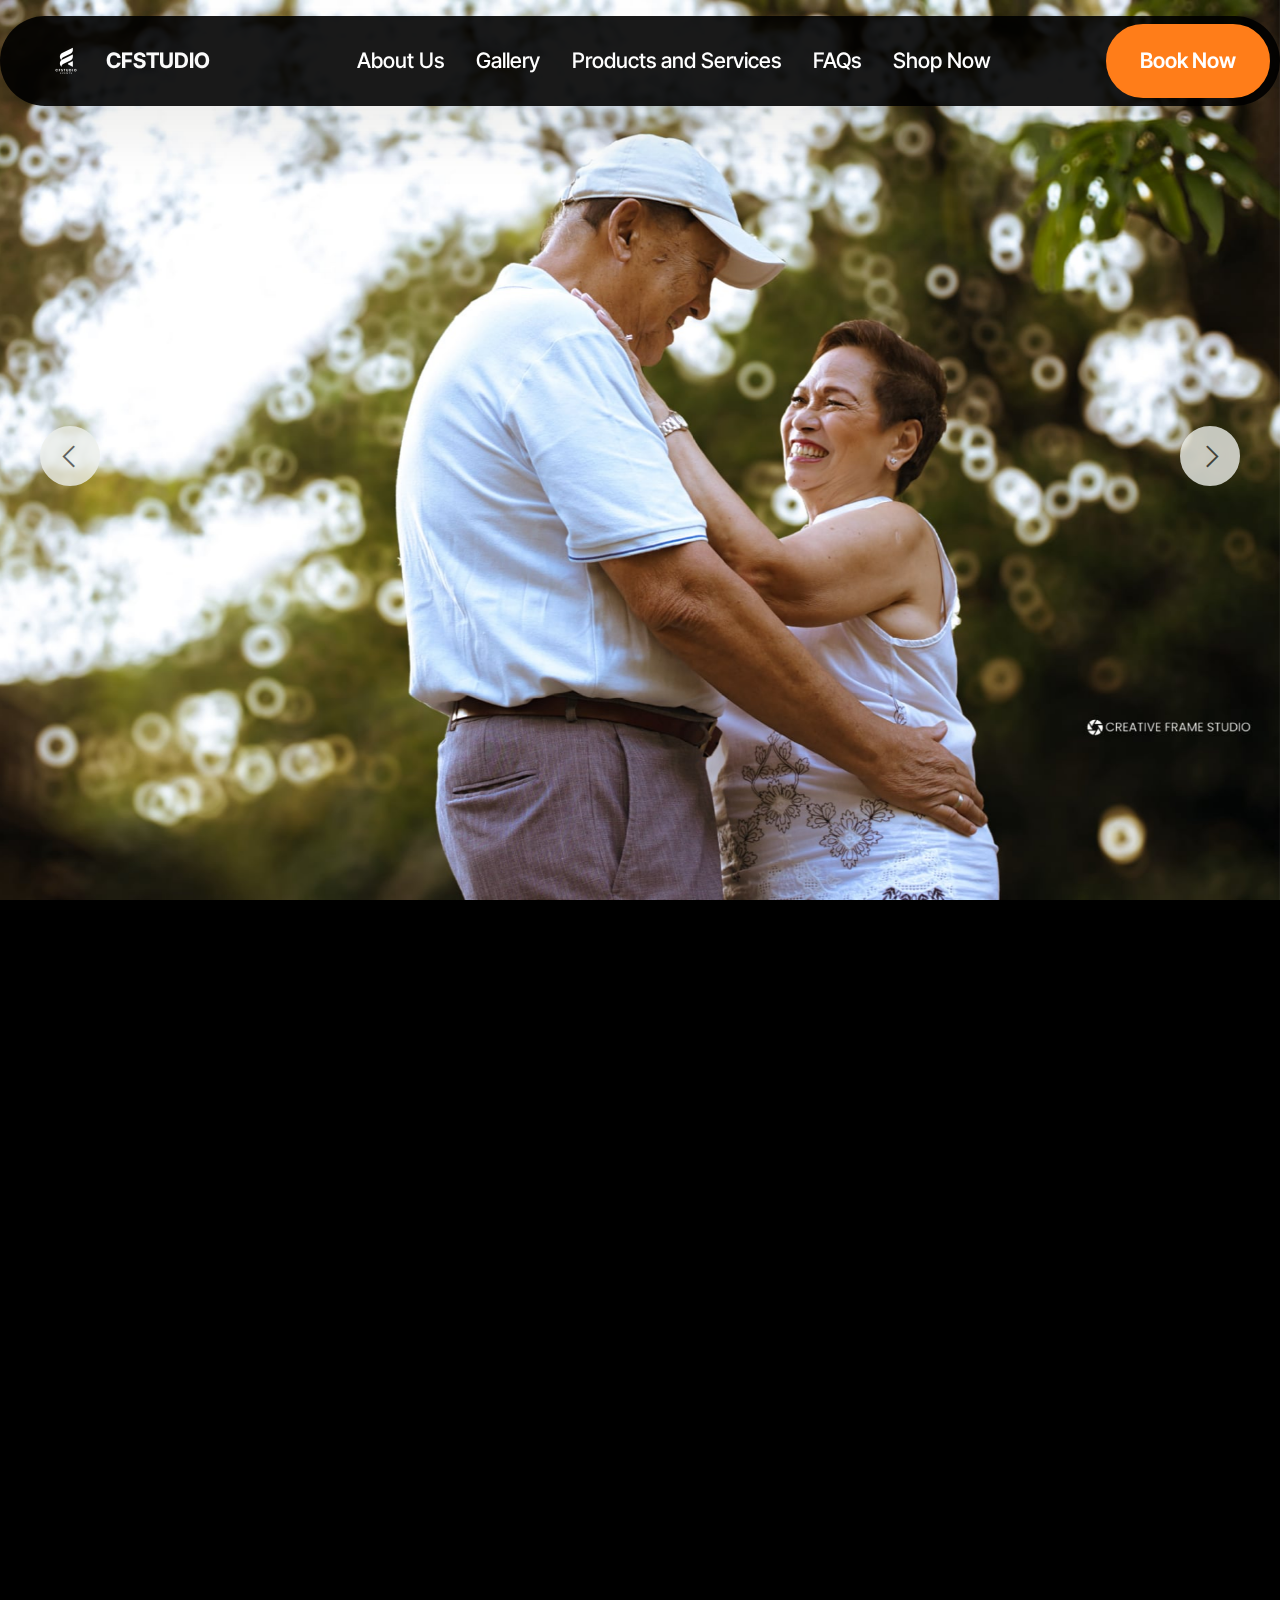
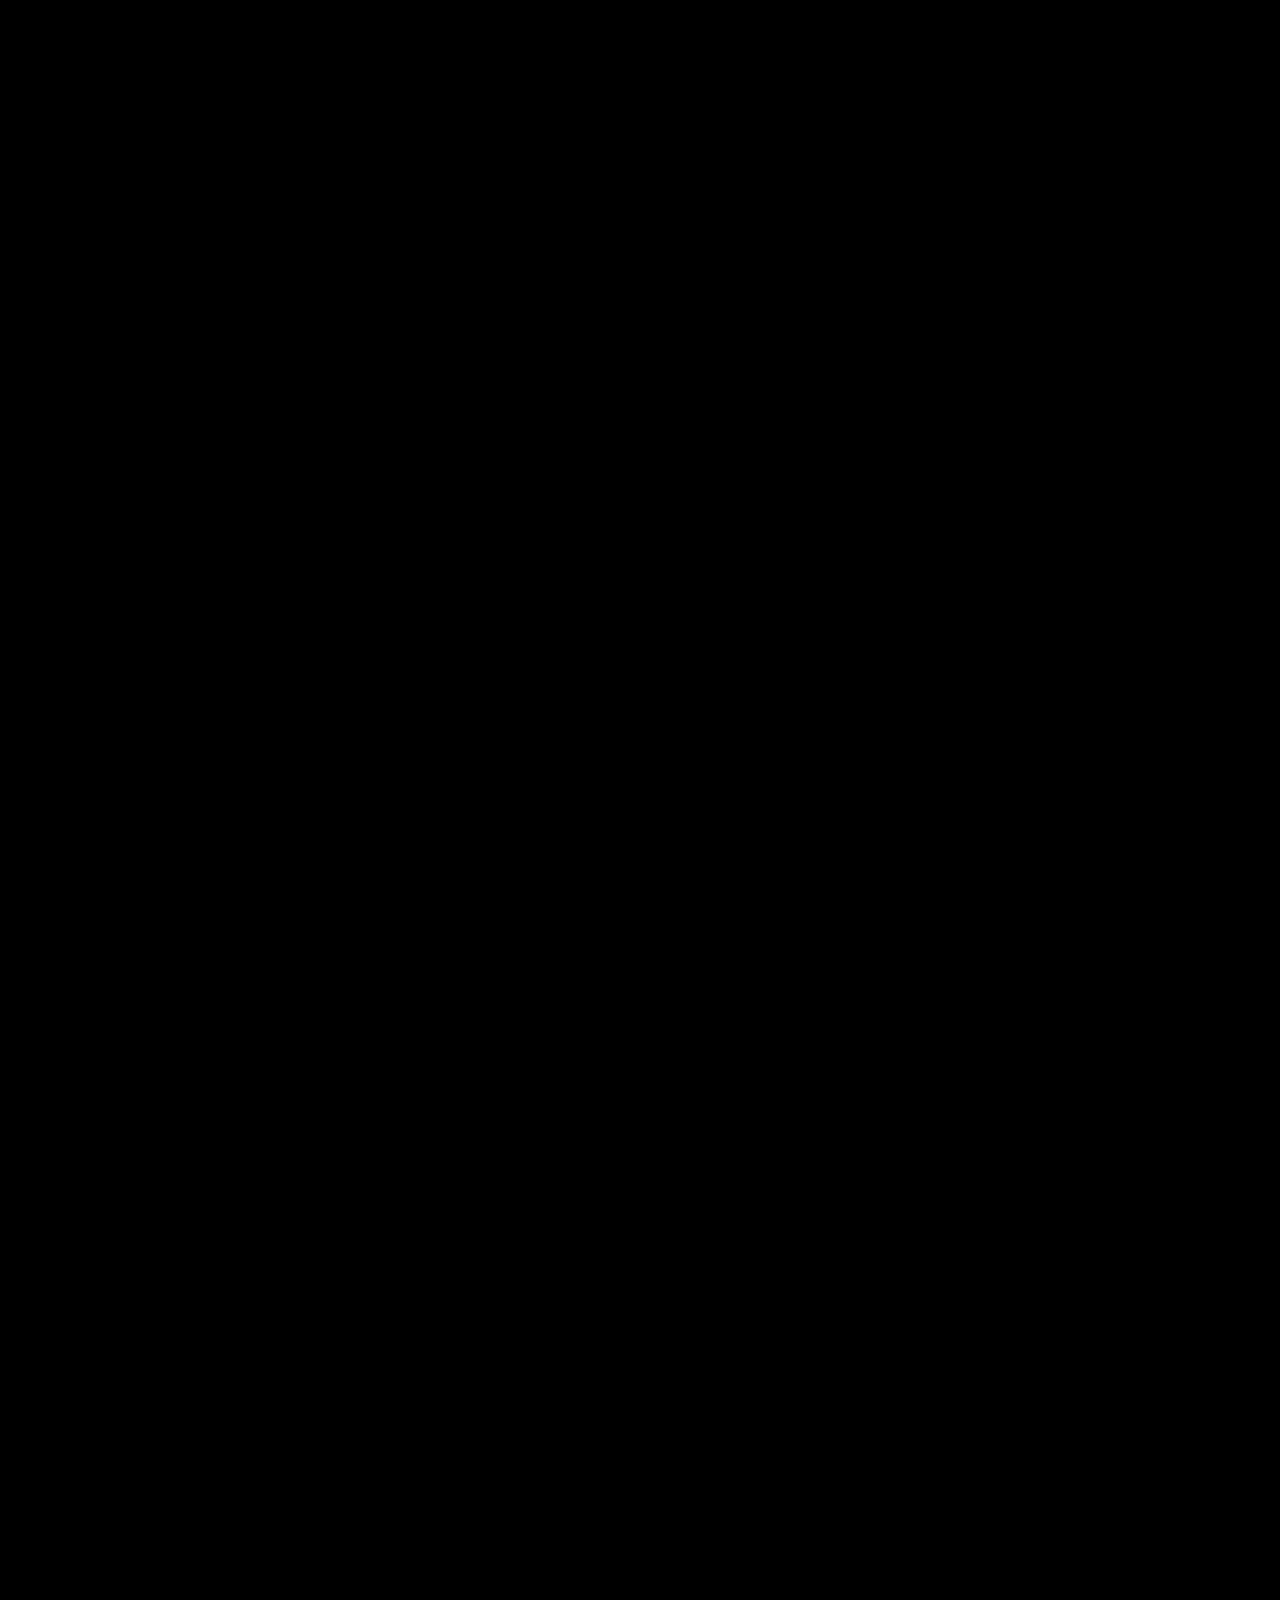
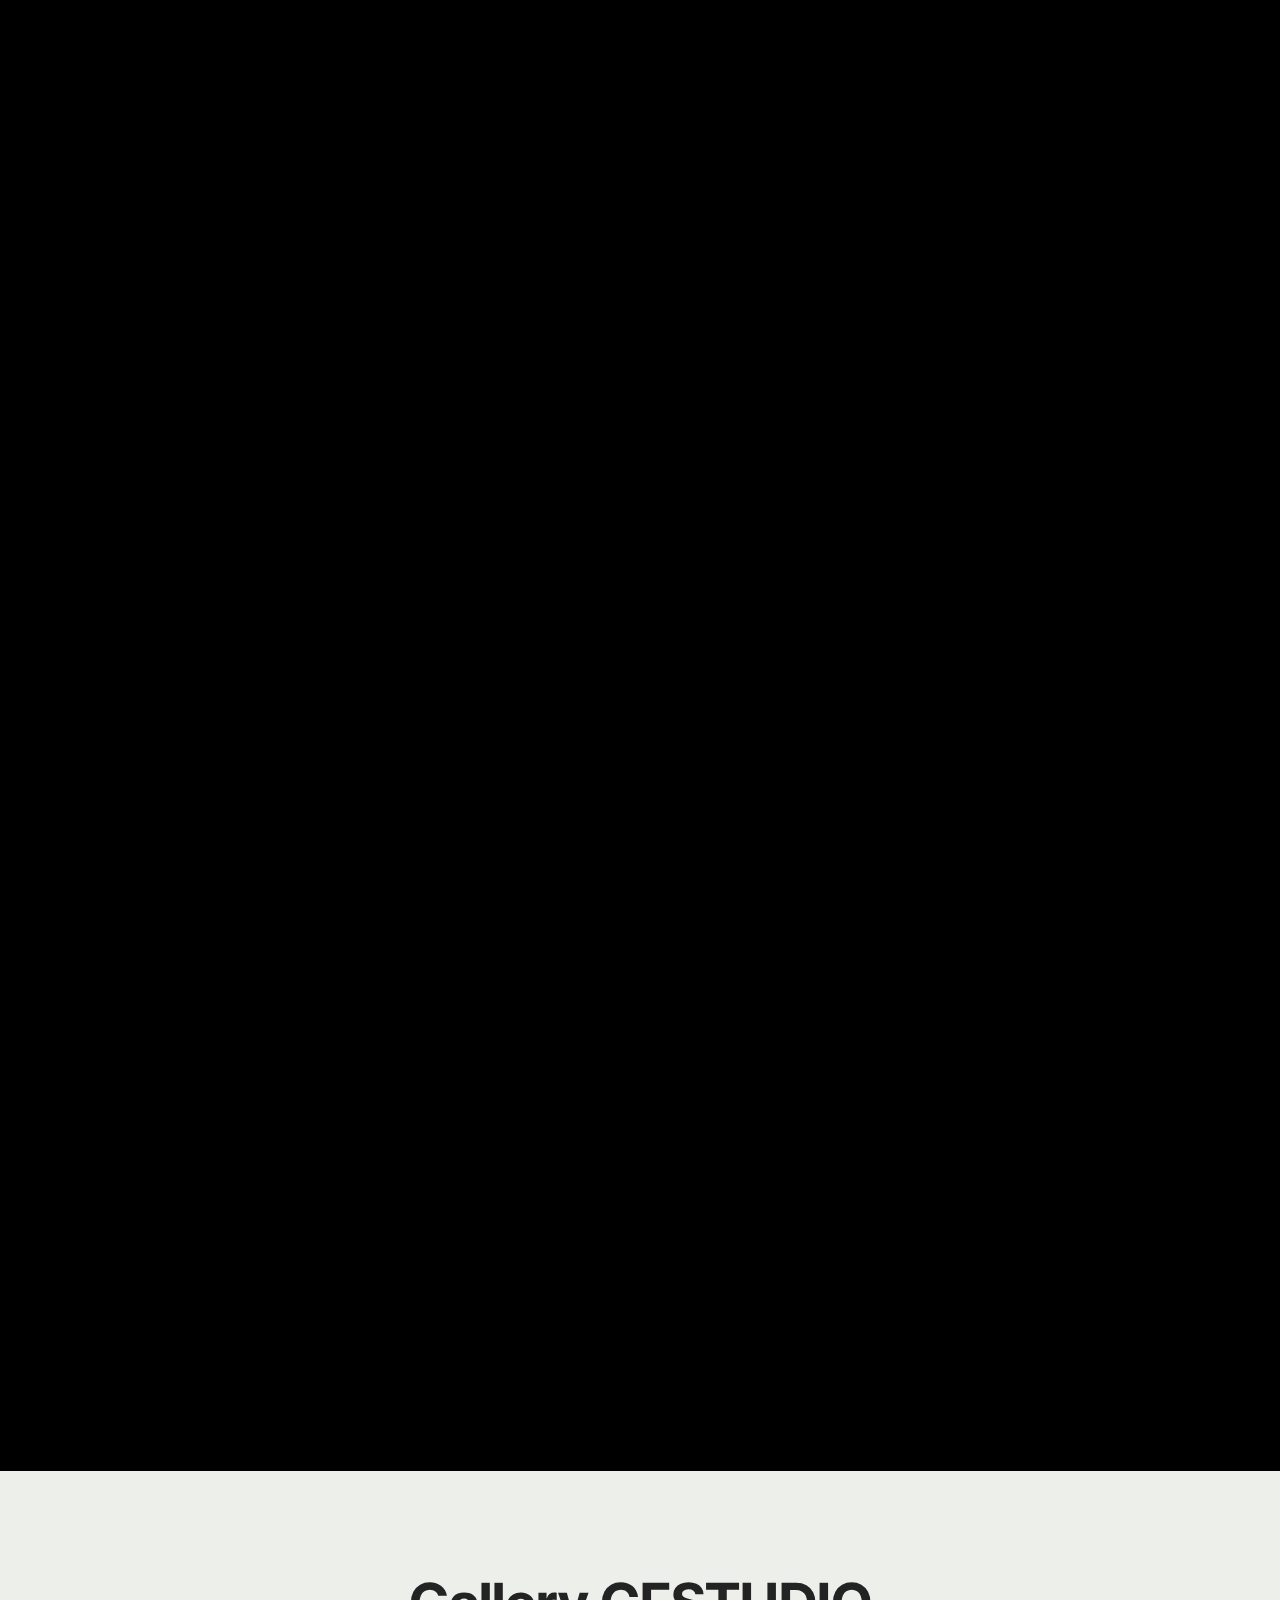
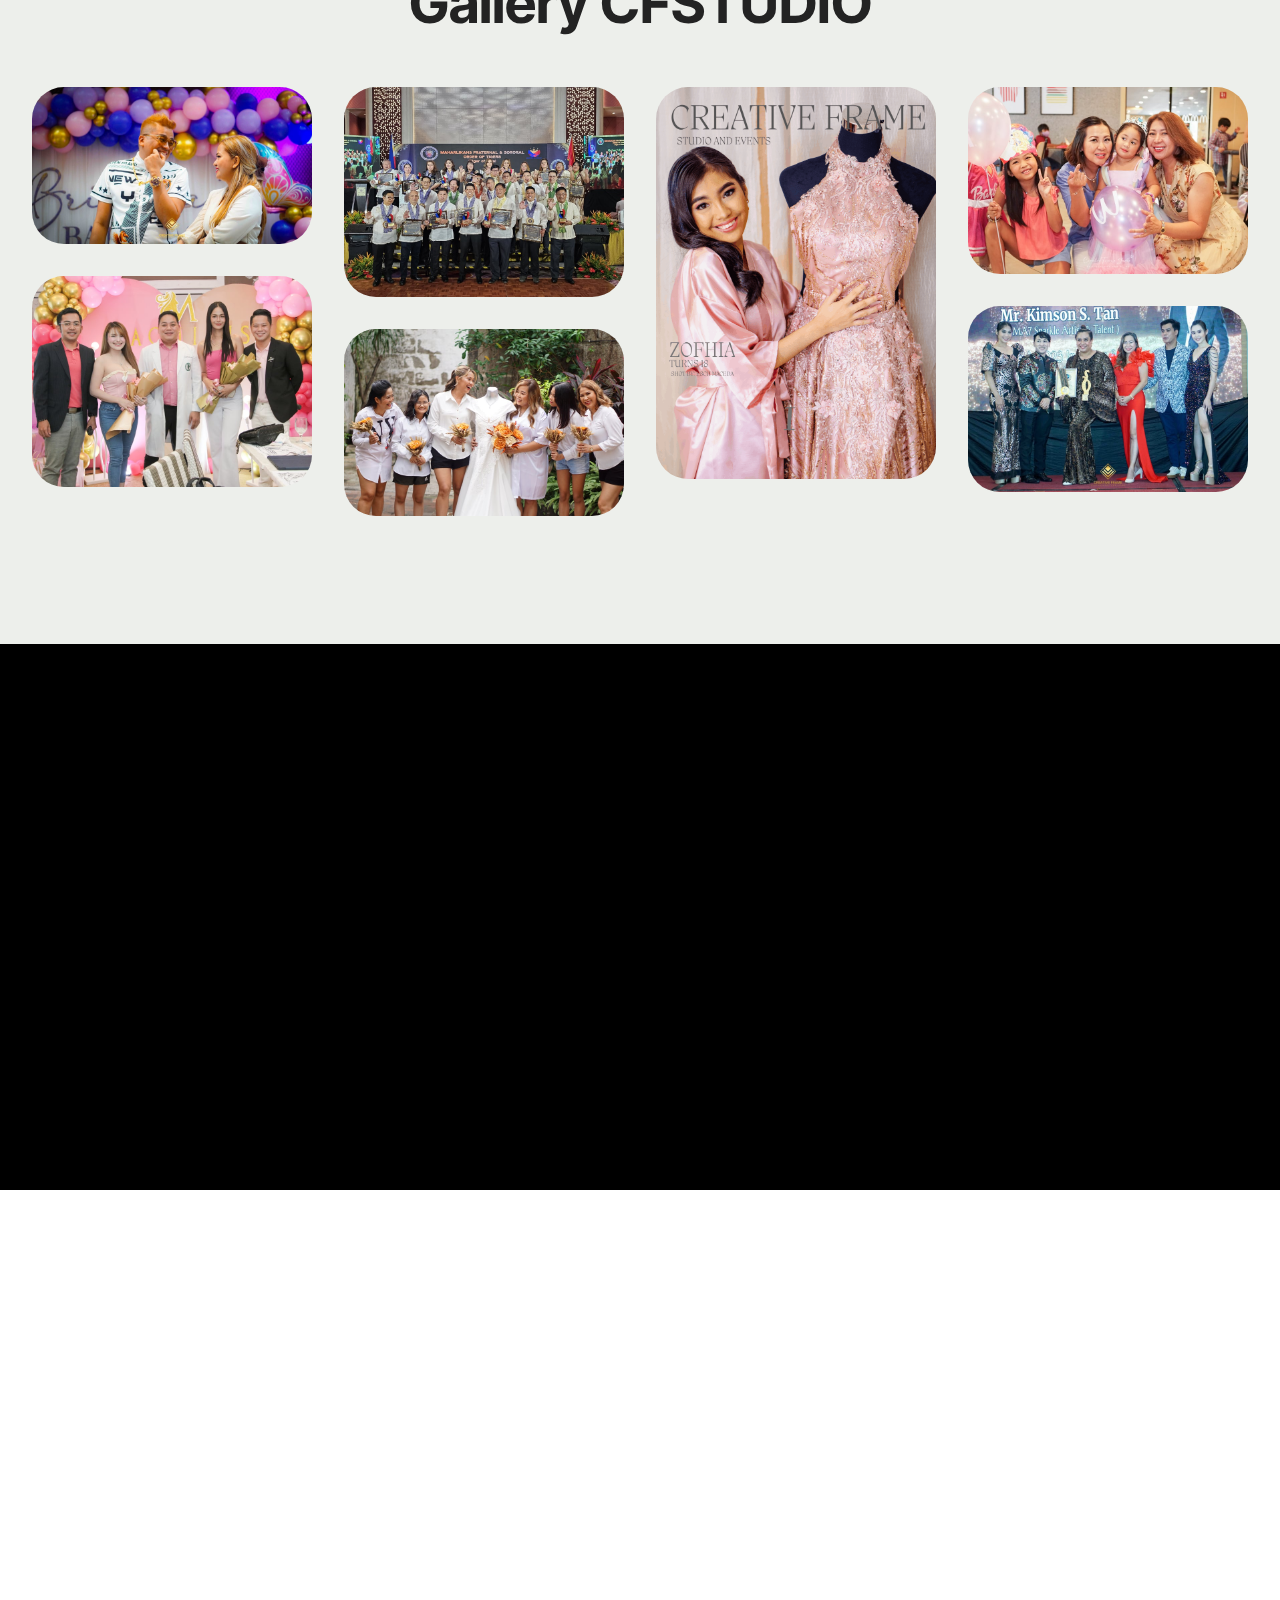
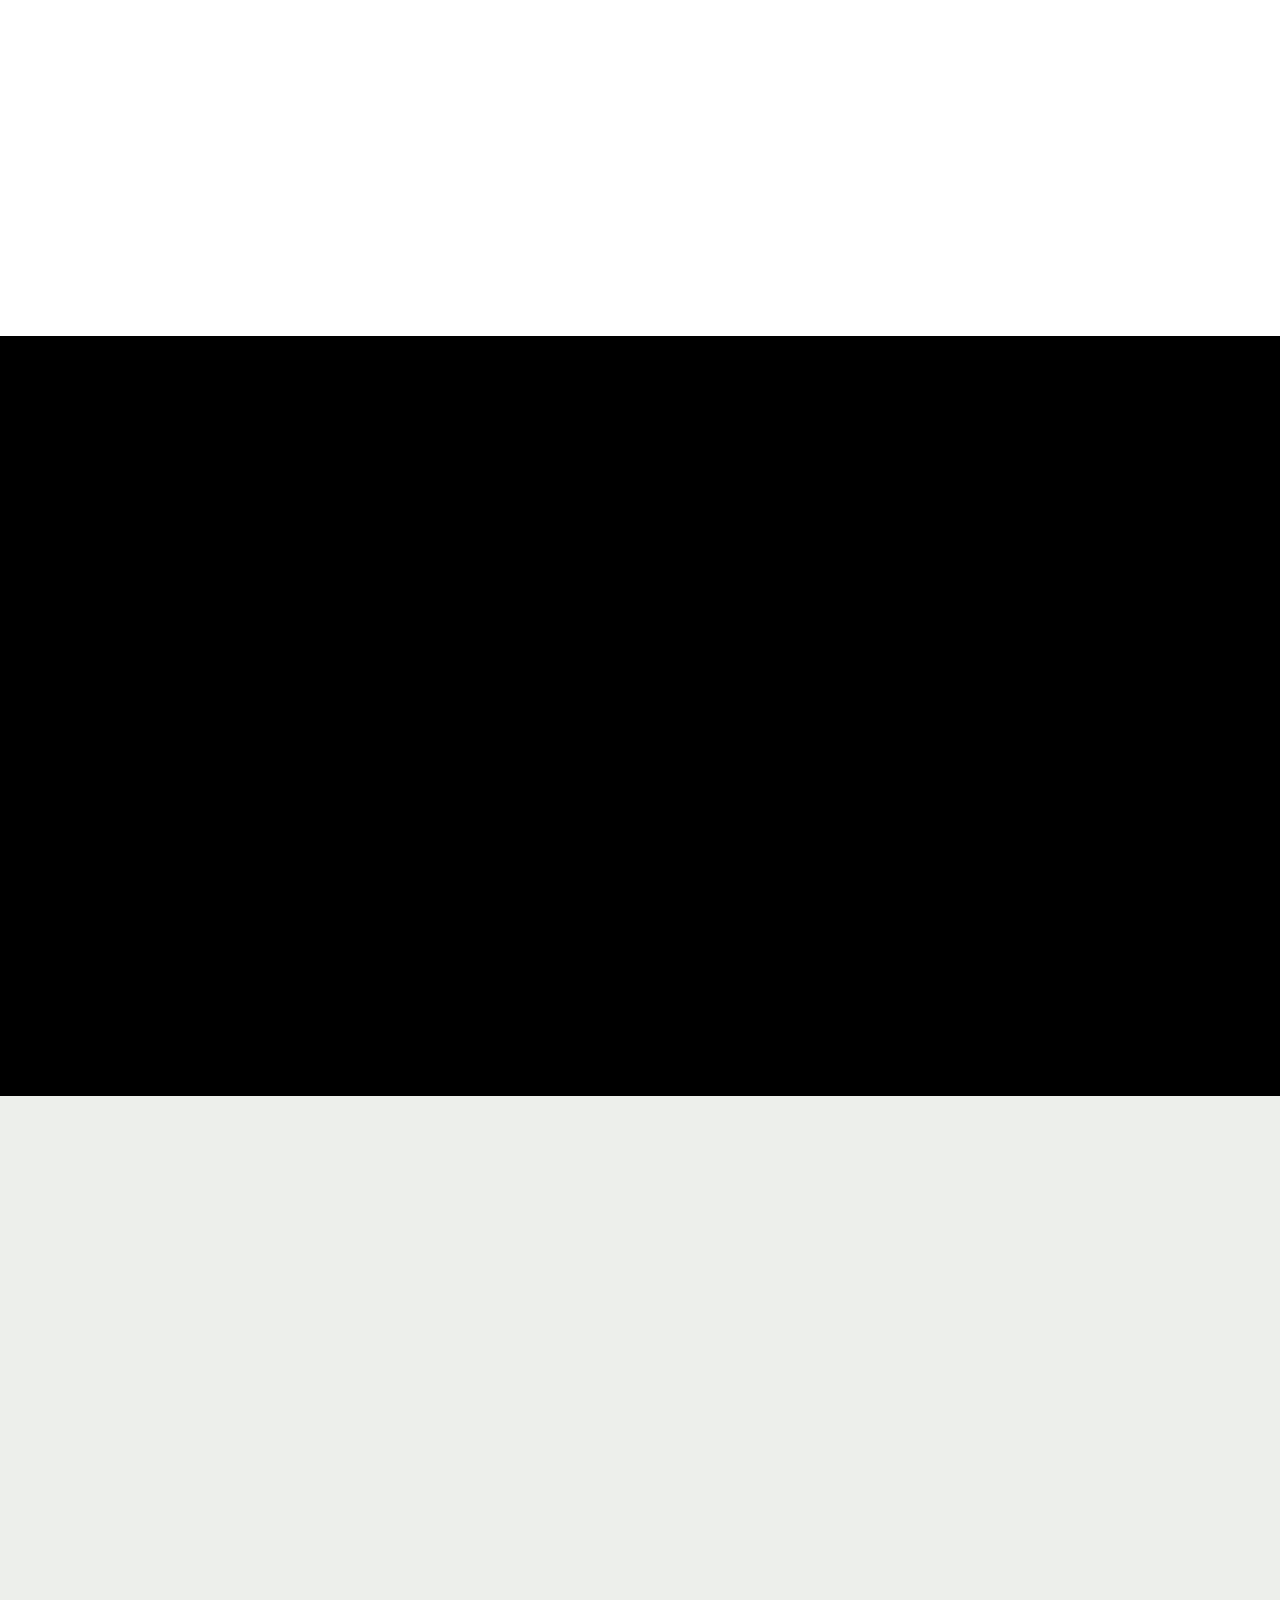
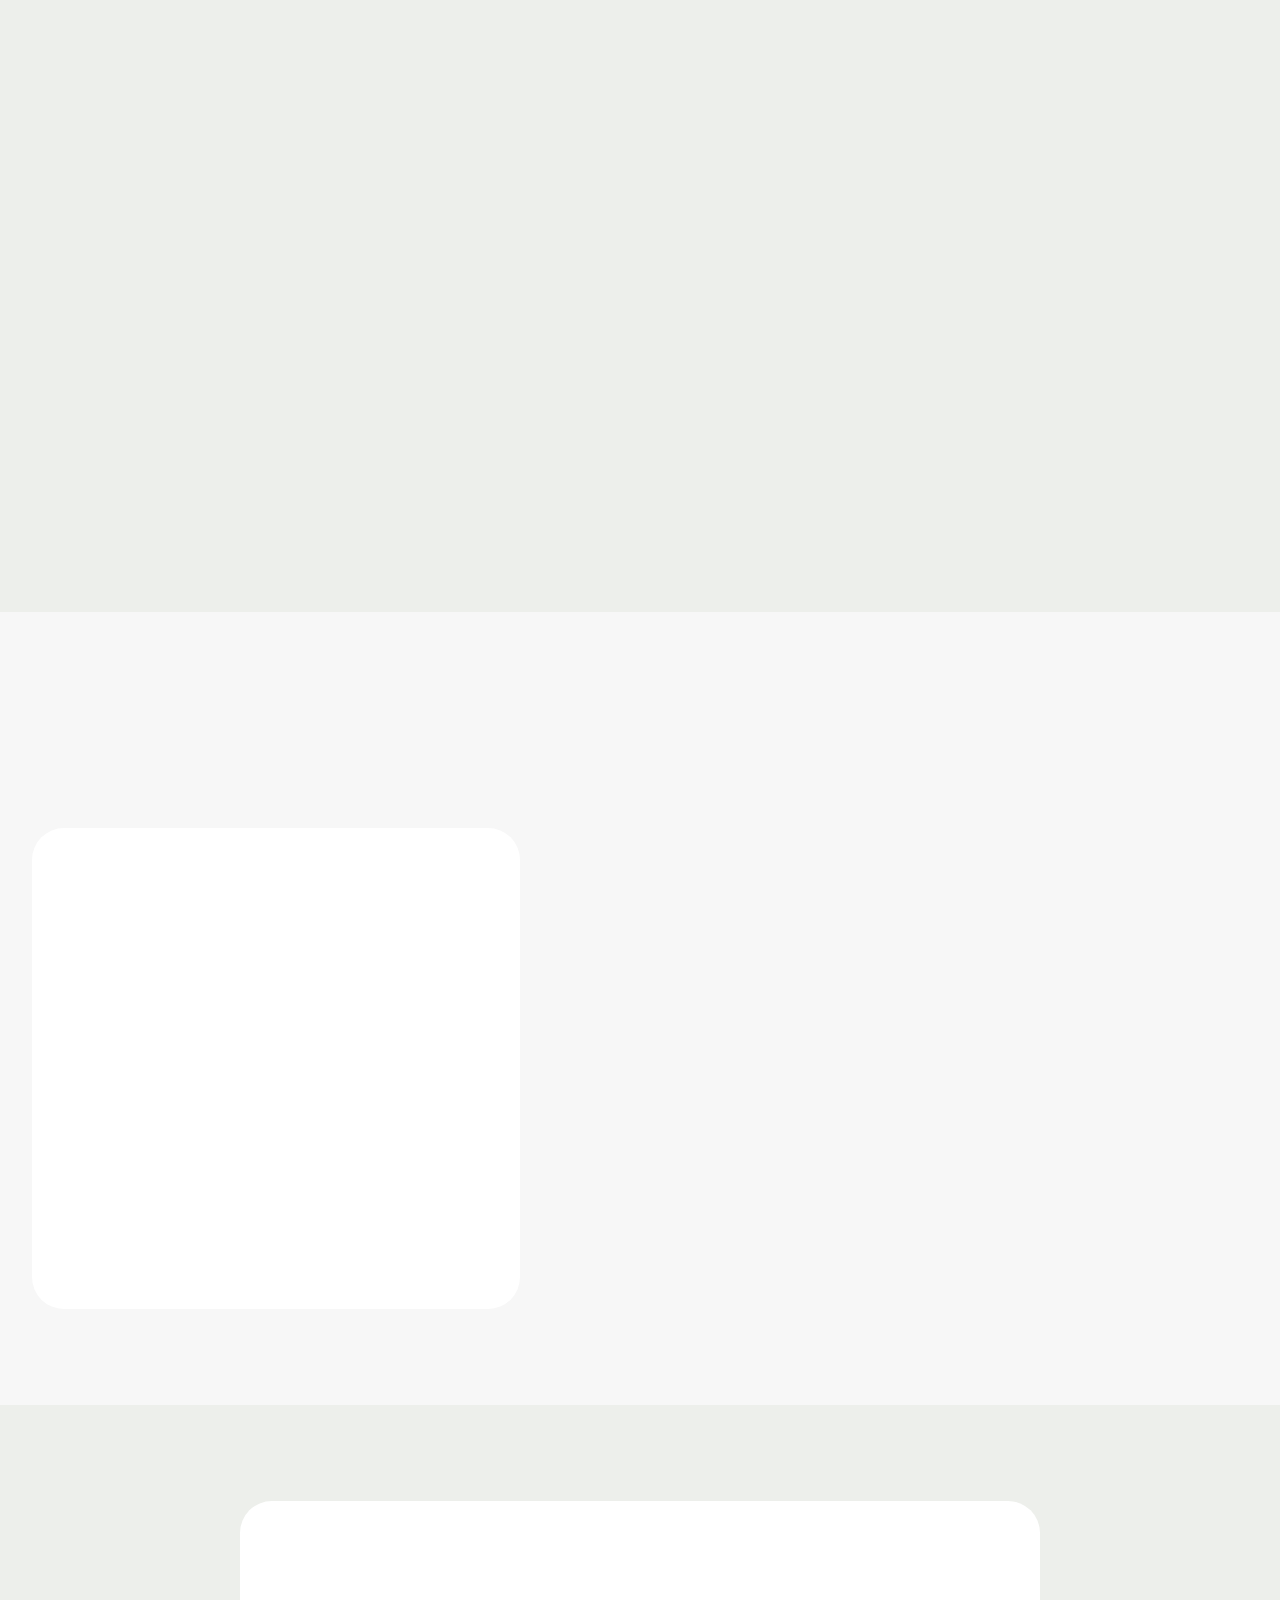
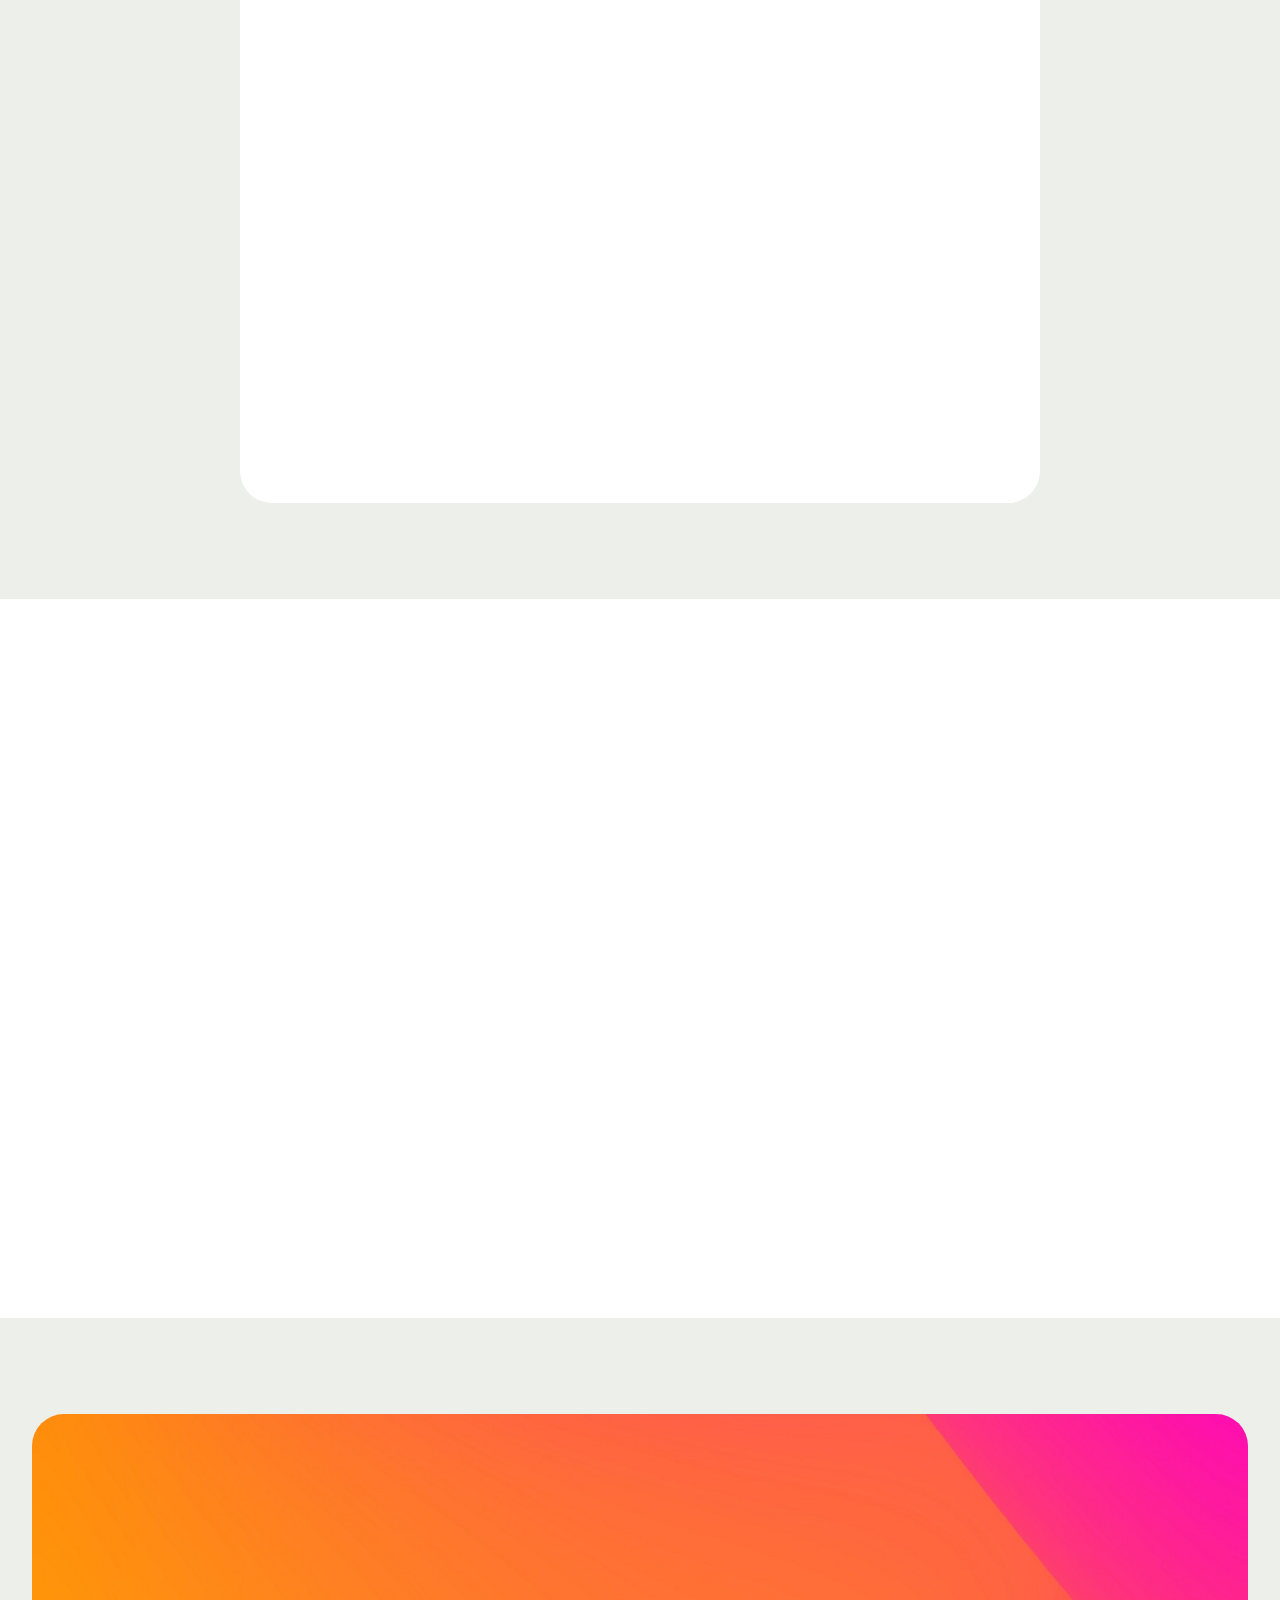
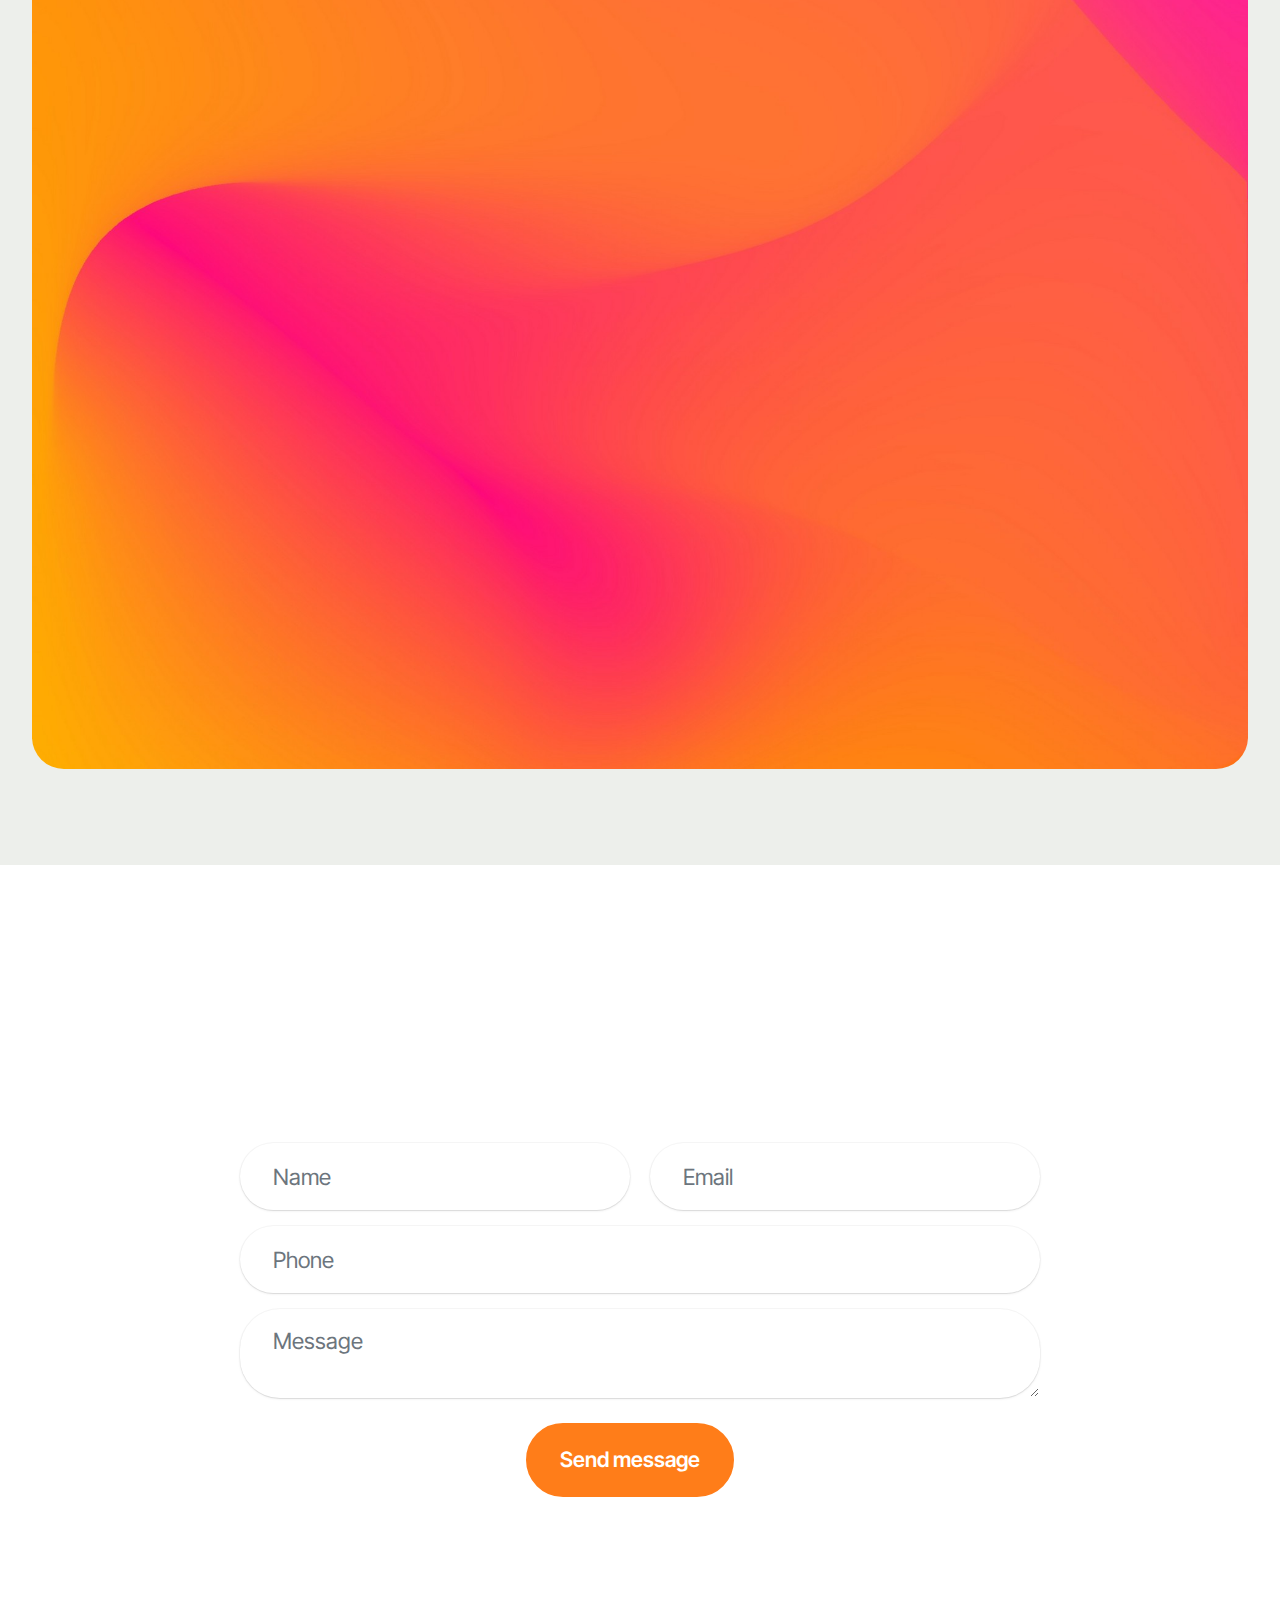
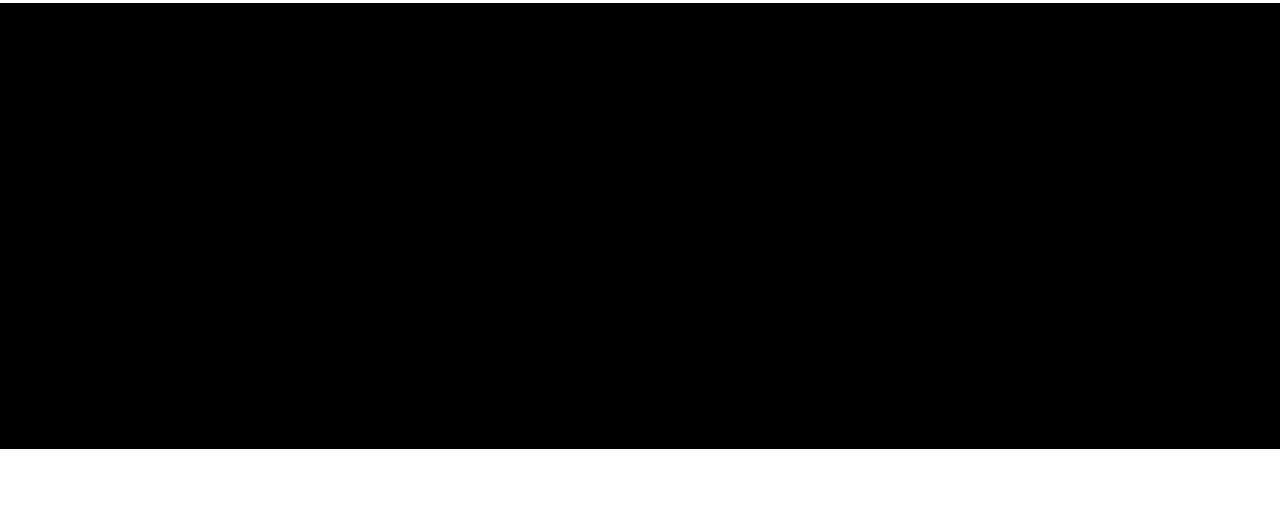
==== commit 8a006016: "p" ====
--- a/index.html
+++ b/index.html
@@ -22,7 +22,7 @@
   <link rel="stylesheet" href="assets/gallery/style.css">
   <link rel="preload" href="https://fonts.googleapis.com/css?family=Inter+Tight:100,200,300,400,500,600,700,800,900,100i,200i,300i,400i,500i,600i,700i,800i,900i&display=swap" as="style" onload="this.onload=null;this.rel='stylesheet'">
   <noscript><link rel="stylesheet" href="https://fonts.googleapis.com/css?family=Inter+Tight:100,200,300,400,500,600,700,800,900,100i,200i,300i,400i,500i,600i,700i,800i,900i&display=swap"></noscript>
-  <link rel="preload" as="style" href="assets/mobirise/css/mbr-additional.css?v=0QJena"><link rel="stylesheet" href="assets/mobirise/css/mbr-additional.css?v=0QJena" type="text/css">
+  <link rel="preload" as="style" href="assets/mobirise/css/mbr-additional.css?v=aklXgI"><link rel="stylesheet" href="assets/mobirise/css/mbr-additional.css?v=aklXgI" type="text/css">
 
   
   
@@ -41,7 +41,7 @@
 						<img src="assets/images/2.png-96x96.png" alt="cfstudioph official logo" style="height: 3rem;">
 					</a>
 				</span>
-				<span class="navbar-caption-wrap"><a class="navbar-caption text-white display-4" href="index.html#header05-1">CFSTUDIO</a></span>
+				<span class="navbar-caption-wrap"><a class="navbar-caption text-white text-primary display-4" href="index.html">CFSTUDIO</a></span>
 			</div>
 			<button class="navbar-toggler" type="button" data-toggle="collapse" data-bs-toggle="collapse" data-target="#navbarSupportedContent" data-bs-target="#navbarSupportedContent" aria-controls="navbarNavAltMarkup" aria-expanded="false" aria-label="Toggle navigation">
 				<div class="hamburger">
@@ -53,14 +53,14 @@
 			</button>
 			<div class="collapse navbar-collapse" id="navbarSupportedContent">
 				<ul class="navbar-nav nav-dropdown" data-app-modern-menu="true"><li class="nav-item">
-						<a class="nav-link link text-danger display-4" href="index.html#header01-7">About Us</a>
+						<a class="nav-link link text-danger text-primary display-4" href="index.html#people06-21">About Us</a>
 					</li>
 					<li class="nav-item">
-						<a class="nav-link link text-danger display-4" href="index.html#features04-w" aria-expanded="false">Gallery</a>
+						<a class="nav-link link text-danger text-primary display-4" href="index.html#gallery02-v" aria-expanded="false">Gallery</a>
 					</li>
 					<li class="nav-item">
-						<a class="nav-link link text-danger text-primary display-4" href="index.html#features04-w">Products and Services</a>
-					</li><li class="nav-item"><a class="nav-link link text-danger display-4" href="index.html#contacts02-9">FAQs</a></li><li class="nav-item"><a class="nav-link link text-danger display-4" href="index.html#contacts02-9">Shop Now</a></li></ul>
+						<a class="nav-link link text-danger text-primary display-4" href="index.html#features04-1y">Products and Services</a>
+					</li><li class="nav-item"><a class="nav-link link text-danger text-primary display-4" href="index.html#header15-25">FAQs</a></li><li class="nav-item"><a class="nav-link link text-danger text-primary display-4" href="index.html#pricing02-23">Shop Now</a></li></ul>
 				
 				<div class="navbar-buttons mbr-section-btn"><a class="btn btn-primary display-4" href="index.html#form02-6">Book Now</a></div>
 			</div>
@@ -70,9 +70,9 @@
 
 <section data-bs-version="5.1" class="slider3 cid-uIcB20em6r mbr-fullscreen" id="slider03-22">
     
-    <div class="carousel slide carousel-fade" id="uIkR0HpupZ" data-ride="carousel" data-bs-ride="carousel" data-interval="3000" data-bs-interval="3000">
+    <div class="carousel slide carousel-fade" id="uIJmzoMxG7" data-ride="carousel" data-bs-ride="carousel" data-interval="3000" data-bs-interval="3000">
         <ol class="carousel-indicators">
-            <li data-slide-to="0" data-bs-slide-to="0" class="active" data-target="#uIkR0HpupZ" data-bs-target="#uIkR0HpupZ"></li><li data-slide-to="1" data-bs-slide-to="1" class="" data-target="#uIkR0HpupZ" data-bs-target="#uIkR0HpupZ"></li><li data-slide-to="2" data-bs-slide-to="2" class="" data-target="#uIkR0HpupZ" data-bs-target="#uIkR0HpupZ"></li><li data-slide-to="3" data-bs-slide-to="3" class="" data-target="#uIkR0HpupZ" data-bs-target="#uIkR0HpupZ"></li><li data-slide-to="4" data-bs-slide-to="4" class="" data-target="#uIkR0HpupZ" data-bs-target="#uIkR0HpupZ"></li>
+            <li data-slide-to="0" data-bs-slide-to="0" class="active" data-target="#uIJmzoMxG7" data-bs-target="#uIJmzoMxG7"></li><li data-slide-to="1" data-bs-slide-to="1" class="" data-target="#uIJmzoMxG7" data-bs-target="#uIJmzoMxG7"></li><li data-slide-to="2" data-bs-slide-to="2" class="" data-target="#uIJmzoMxG7" data-bs-target="#uIJmzoMxG7"></li><li data-slide-to="3" data-bs-slide-to="3" class="" data-target="#uIJmzoMxG7" data-bs-target="#uIJmzoMxG7"></li><li data-slide-to="4" data-bs-slide-to="4" class="" data-target="#uIJmzoMxG7" data-bs-target="#uIJmzoMxG7"></li>
             
             
         </ol>
@@ -80,7 +80,7 @@
             
             <div class="carousel-item slider-image item active">
                 <div class="item-wrapper">
-                    <img class="d-block w-100" src="assets/images/dsc02015.jpg-1980x1320.jpg" alt="Mobirise Website Builder" data-slide-to="0" data-bs-slide-to="0">
+                    <img class="d-block w-100" src="assets/images/dsc02268-2.jpg-1980x1320.jpg" alt="cfstudio wedding" data-slide-to="0" data-bs-slide-to="0">
                     
                     
                 </div>
@@ -111,11 +111,11 @@
             </div>
             
         </div>
-        <a class="carousel-control carousel-control-prev" role="button" data-slide="prev" data-bs-slide="prev" href="#uIkR0HpupZ">
+        <a class="carousel-control carousel-control-prev" role="button" data-slide="prev" data-bs-slide="prev" href="#uIJmzoMxG7">
             <span class="mobi-mbri mobi-mbri-arrow-prev" aria-hidden="true"></span>
             <span class="sr-only visually-hidden">Previous</span>
         </a>
-        <a class="carousel-control carousel-control-next" role="button" data-slide="next" data-bs-slide="next" href="#uIkR0HpupZ">
+        <a class="carousel-control carousel-control-next" role="button" data-slide="next" data-bs-slide="next" href="#uIJmzoMxG7">
             <span class="mobi-mbri mobi-mbri-arrow-next" aria-hidden="true"></span>
             <span class="sr-only visually-hidden">Next</span>
         </a>
@@ -329,8 +329,8 @@
         </div>
         <div class="row mbr-gallery mbr-masonry" data-masonry="{&quot;percentPosition&quot;: true }">
             <div class="col-12 col-md-6 col-lg-3 item gallery-image">
-                <div class="item-wrapper" data-toggle="modal" data-bs-toggle="modal" data-target="#uIkR0KO6hy-modal" data-bs-target="#uIkR0KO6hy-modal">
-                    <img class="w-100" src="assets/images/dsc01506.jpg-838x472.jpg" alt="CFSTUDIO BIRTHDAY" data-slide-to="0" data-bs-slide-to="0" data-target="#lb-uIkR0KO6hy" data-bs-target="#lb-uIkR0KO6hy">
+                <div class="item-wrapper" data-toggle="modal" data-bs-toggle="modal" data-target="#uIJmzq1JGY-modal" data-bs-target="#uIJmzq1JGY-modal">
+                    <img class="w-100" src="assets/images/dsc01506.jpg-838x472.jpg" alt="CFSTUDIO BIRTHDAY" data-slide-to="0" data-bs-slide-to="0" data-target="#lb-uIJmzq1JGY" data-bs-target="#lb-uIJmzq1JGY">
                     <div class="icon-wrapper">
                         <span class="mobi-mbri mobi-mbri-search mbr-iconfont mbr-iconfont-btn"></span>
                     </div>
@@ -338,8 +338,8 @@
                 
             </div>
             <div class="col-12 col-md-6 col-lg-3 item gallery-image">
-                <div class="item-wrapper" data-toggle="modal" data-bs-toggle="modal" data-target="#uIkR0KO6hy-modal" data-bs-target="#uIkR0KO6hy-modal">
-                    <img class="w-100" src="assets/images/20230910-2217100.jpg-838x629.jpg" alt="cfstudio corporate" data-slide-to="1" data-bs-slide-to="1" data-target="#lb-uIkR0KO6hy" data-bs-target="#lb-uIkR0KO6hy">
+                <div class="item-wrapper" data-toggle="modal" data-bs-toggle="modal" data-target="#uIJmzq1JGY-modal" data-bs-target="#uIJmzq1JGY-modal">
+                    <img class="w-100" src="assets/images/20230910-2217100.jpg-838x629.jpg" alt="cfstudio corporate" data-slide-to="1" data-bs-slide-to="1" data-target="#lb-uIJmzq1JGY" data-bs-target="#lb-uIJmzq1JGY">
                     <div class="icon-wrapper">
                         <span class="mobi-mbri mobi-mbri-search mbr-iconfont mbr-iconfont-btn"></span>
                     </div>
@@ -347,8 +347,8 @@
                 
             </div>
             <div class="col-12 col-md-6 col-lg-3 item gallery-image">
-                <div class="item-wrapper" data-toggle="modal" data-bs-toggle="modal" data-target="#uIkR0KO6hy-modal" data-bs-target="#uIkR0KO6hy-modal">
-                    <img class="w-100" src="assets/images/debut-posters.png-838x1173.png" alt="Mobirise Website Builder" data-slide-to="2" data-bs-slide-to="2" data-target="#lb-uIkR0KO6hy" data-bs-target="#lb-uIkR0KO6hy">
+                <div class="item-wrapper" data-toggle="modal" data-bs-toggle="modal" data-target="#uIJmzq1JGY-modal" data-bs-target="#uIJmzq1JGY-modal">
+                    <img class="w-100" src="assets/images/debut-posters.png-838x1173.png" alt="Mobirise Website Builder" data-slide-to="2" data-bs-slide-to="2" data-target="#lb-uIJmzq1JGY" data-bs-target="#lb-uIJmzq1JGY">
                     <div class="icon-wrapper">
                         <span class="mobi-mbri mobi-mbri-search mbr-iconfont mbr-iconfont-btn"></span>
                     </div>
@@ -356,8 +356,8 @@
                 
             </div>
             <div class="col-12 col-md-6 col-lg-3 item gallery-image">
-                <div class="item-wrapper" data-toggle="modal" data-bs-toggle="modal" data-target="#uIkR0KO6hy-modal" data-bs-target="#uIkR0KO6hy-modal">
-                    <img class="w-100" src="assets/images/dsc06583.jpg-838x559.jpg" alt="cfstudio photography" data-slide-to="3" data-bs-slide-to="3" data-target="#lb-uIkR0KO6hy" data-bs-target="#lb-uIkR0KO6hy">
+                <div class="item-wrapper" data-toggle="modal" data-bs-toggle="modal" data-target="#uIJmzq1JGY-modal" data-bs-target="#uIJmzq1JGY-modal">
+                    <img class="w-100" src="assets/images/dsc06583.jpg-838x559.jpg" alt="cfstudio photography" data-slide-to="3" data-bs-slide-to="3" data-target="#lb-uIJmzq1JGY" data-bs-target="#lb-uIJmzq1JGY">
                     <div class="icon-wrapper">
                         <span class="mobi-mbri mobi-mbri-search mbr-iconfont mbr-iconfont-btn"></span>
                     </div>
@@ -365,8 +365,8 @@
                 
             </div>
             <div class="col-12 col-md-6 col-lg-3 item gallery-image">
-                <div class="item-wrapper" data-toggle="modal" data-bs-toggle="modal" data-target="#uIkR0KO6hy-modal" data-bs-target="#uIkR0KO6hy-modal">
-                    <img class="w-100" src="assets/images/img-7732.jpg-838x629.jpg" alt="cfstudio business opening" data-slide-to="4" data-bs-slide-to="4" data-target="#lb-uIkR0KO6hy" data-bs-target="#lb-uIkR0KO6hy">
+                <div class="item-wrapper" data-toggle="modal" data-bs-toggle="modal" data-target="#uIJmzq1JGY-modal" data-bs-target="#uIJmzq1JGY-modal">
+                    <img class="w-100" src="assets/images/img-7732.jpg-838x629.jpg" alt="cfstudio business opening" data-slide-to="4" data-bs-slide-to="4" data-target="#lb-uIJmzq1JGY" data-bs-target="#lb-uIJmzq1JGY">
                     <div class="icon-wrapper">
                         <span class="mobi-mbri mobi-mbri-search mbr-iconfont mbr-iconfont-btn"></span>
                     </div>
@@ -374,8 +374,8 @@
                 
             </div>
             <div class="col-12 col-md-6 col-lg-3 item gallery-image">
-                <div class="item-wrapper" data-toggle="modal" data-bs-toggle="modal" data-target="#uIkR0KO6hy-modal" data-bs-target="#uIkR0KO6hy-modal">
-                    <img class="w-100" src="assets/images/dsc06383.jpg-838x559.jpg" alt="cfstudio fashion" data-slide-to="5" data-bs-slide-to="5" data-target="#lb-uIkR0KO6hy" data-bs-target="#lb-uIkR0KO6hy">
+                <div class="item-wrapper" data-toggle="modal" data-bs-toggle="modal" data-target="#uIJmzq1JGY-modal" data-bs-target="#uIJmzq1JGY-modal">
+                    <img class="w-100" src="assets/images/dsc06383.jpg-838x559.jpg" alt="cfstudio fashion" data-slide-to="5" data-bs-slide-to="5" data-target="#lb-uIJmzq1JGY" data-bs-target="#lb-uIJmzq1JGY">
                     <div class="icon-wrapper">
                         <span class="mobi-mbri mobi-mbri-search mbr-iconfont mbr-iconfont-btn"></span>
                     </div>
@@ -383,8 +383,8 @@
                 
             </div>
             <div class="col-12 col-md-6 col-lg-3 item gallery-image">
-                <div class="item-wrapper" data-toggle="modal" data-bs-toggle="modal" data-target="#uIkR0KO6hy-modal" data-bs-target="#uIkR0KO6hy-modal">
-                    <img class="w-100" src="assets/images/dsc08900.jpg-838x559.jpg" alt="cfstudio wedding" data-slide-to="6" data-bs-slide-to="6" data-target="#lb-uIkR0KO6hy" data-bs-target="#lb-uIkR0KO6hy">
+                <div class="item-wrapper" data-toggle="modal" data-bs-toggle="modal" data-target="#uIJmzq1JGY-modal" data-bs-target="#uIJmzq1JGY-modal">
+                    <img class="w-100" src="assets/images/dsc08900.jpg-838x559.jpg" alt="cfstudio wedding" data-slide-to="6" data-bs-slide-to="6" data-target="#lb-uIJmzq1JGY" data-bs-target="#lb-uIJmzq1JGY">
                     <div class="icon-wrapper">
                         <span class="mobi-mbri mobi-mbri-search mbr-iconfont mbr-iconfont-btn"></span>
                     </div>
@@ -393,11 +393,11 @@
             </div>
         </div>
 
-        <div class="modal mbr-slider" tabindex="-1" role="dialog" aria-hidden="true" id="uIkR0KO6hy-modal">
+        <div class="modal mbr-slider" tabindex="-1" role="dialog" aria-hidden="true" id="uIJmzq1JGY-modal">
             <div class="modal-dialog" role="document">
                 <div class="modal-content">
                     <div class="modal-body">
-                        <div class="carousel slide" id="lb-uIkR0KO6hy" data-interval="5000" data-bs-interval="5000">
+                        <div class="carousel slide" id="lb-uIJmzq1JGY" data-interval="5000" data-bs-interval="5000">
                             <div class="carousel-inner">
                                 <div class="carousel-item active">
                                     <img class="d-block w-100" src="assets/images/dsc01506.jpg-838x472.jpg" alt="Mobirise Website Builder">
@@ -422,21 +422,21 @@
                                 </div>
                             </div>
                             <ol class="carousel-indicators">
-                                <li data-slide-to="0" data-bs-slide-to="0" class="active" data-target="#lb-uIkR0KO6hy" data-bs-target="#lb-uIkR0KO6hy"></li>
-                                <li data-slide-to="1" data-bs-slide-to="1" data-target="#lb-uIkR0KO6hy" data-bs-target="#lb-uIkR0KO6hy"></li>
-                                <li data-slide-to="2" data-bs-slide-to="2" data-target="#lb-uIkR0KO6hy" data-bs-target="#lb-uIkR0KO6hy"></li>
-                                <li data-slide-to="3" data-bs-slide-to="3" data-target="#lb-uIkR0KO6hy" data-bs-target="#lb-uIkR0KO6hy"></li>
-                                <li data-slide-to="4" data-bs-slide-to="4" data-target="#lb-uIkR0KO6hy" data-bs-target="#lb-uIkR0KO6hy"></li>
-                                <li data-slide-to="5" data-bs-slide-to="5" data-target="#lb-uIkR0KO6hy" data-bs-target="#lb-uIkR0KO6hy"></li>
-                                <li data-slide-to="6" data-bs-slide-to="6" data-target="#lb-uIkR0KO6hy" data-bs-target="#lb-uIkR0KO6hy"></li>
+                                <li data-slide-to="0" data-bs-slide-to="0" class="active" data-target="#lb-uIJmzq1JGY" data-bs-target="#lb-uIJmzq1JGY"></li>
+                                <li data-slide-to="1" data-bs-slide-to="1" data-target="#lb-uIJmzq1JGY" data-bs-target="#lb-uIJmzq1JGY"></li>
+                                <li data-slide-to="2" data-bs-slide-to="2" data-target="#lb-uIJmzq1JGY" data-bs-target="#lb-uIJmzq1JGY"></li>
+                                <li data-slide-to="3" data-bs-slide-to="3" data-target="#lb-uIJmzq1JGY" data-bs-target="#lb-uIJmzq1JGY"></li>
+                                <li data-slide-to="4" data-bs-slide-to="4" data-target="#lb-uIJmzq1JGY" data-bs-target="#lb-uIJmzq1JGY"></li>
+                                <li data-slide-to="5" data-bs-slide-to="5" data-target="#lb-uIJmzq1JGY" data-bs-target="#lb-uIJmzq1JGY"></li>
+                                <li data-slide-to="6" data-bs-slide-to="6" data-target="#lb-uIJmzq1JGY" data-bs-target="#lb-uIJmzq1JGY"></li>
                             </ol>
                             <a role="button" href="" class="close" data-dismiss="modal" data-bs-dismiss="modal" aria-label="Close">
                             </a>
-                            <a class="carousel-control-prev carousel-control" role="button" data-slide="prev" data-bs-slide="prev" href="#lb-uIkR0KO6hy">
+                            <a class="carousel-control-prev carousel-control" role="button" data-slide="prev" data-bs-slide="prev" href="#lb-uIJmzq1JGY">
                                 <span class="mobi-mbri mobi-mbri-arrow-prev" aria-hidden="true"></span>
                                 <span class="sr-only visually-hidden">Previous</span>
                             </a>
-                            <a class="carousel-control-next carousel-control" role="button" data-slide="next" data-bs-slide="next" href="#lb-uIkR0KO6hy">
+                            <a class="carousel-control-next carousel-control" role="button" data-slide="next" data-bs-slide="next" href="#lb-uIJmzq1JGY">
                                 <span class="mobi-mbri mobi-mbri-arrow-next" aria-hidden="true"></span>
                                 <span class="sr-only visually-hidden">Next</span>
                             </a>
@@ -458,7 +458,7 @@
 				
 				<p class="mbr-fonts-style mbr-text mbr-white mb-4 display-7">
 					We provide other services such as framing and photo album preserving your timeless memories availing our total package photo and video coverage.</p>
-				<div class="mbr-section-btn"><a class="btn btn-white-outline display-7" href="https://mobiri.se">Learn more</a></div>
+				<div class="mbr-section-btn"><a class="btn btn-white-outline display-7" href="page10.html#menu02-2e">Learn more</a></div>
 			</div>
 		</div>
 	</div>
@@ -490,11 +490,11 @@
     <div class="container">
         <div class="row justify-content-center">
             <div class="col-12 col-md-10">
-                <div class="carousel slide" id="uIkR0NcvkR" data-interval="5000" data-bs-interval="5000">
+                <div class="carousel slide" id="uIJmzr6dos" data-interval="5000" data-bs-interval="5000">
                     <ol class="carousel-indicators">
-                        <li data-slide-to="0" data-bs-slide-to="0" class="active" data-target="#uIkR0NcvkR" data-bs-target="#uIkR0NcvkR"></li>
-                        <li data-slide-to="1" data-bs-slide-to="1" data-target="#uIkR0NcvkR" data-bs-target="#uIkR0NcvkR"></li>
-                        <li data-slide-to="2" data-bs-slide-to="2" data-target="#uIkR0NcvkR" data-bs-target="#uIkR0NcvkR"></li>
+                        <li data-slide-to="0" data-bs-slide-to="0" class="active" data-target="#uIJmzr6dos" data-bs-target="#uIJmzr6dos"></li>
+                        <li data-slide-to="1" data-bs-slide-to="1" data-target="#uIJmzr6dos" data-bs-target="#uIJmzr6dos"></li>
+                        <li data-slide-to="2" data-bs-slide-to="2" data-target="#uIJmzr6dos" data-bs-target="#uIJmzr6dos"></li>
                     </ol>
                     <div class="carousel-inner">
                         
@@ -516,11 +516,11 @@
                             </div>
                         </div>
                     </div>
-                    <a class="carousel-control carousel-control-prev" role="button" data-slide="prev" data-bs-slide="prev" href="#uIkR0NcvkR">
+                    <a class="carousel-control carousel-control-prev" role="button" data-slide="prev" data-bs-slide="prev" href="#uIJmzr6dos">
                         <span class="mobi-mbri mobi-mbri-arrow-prev" aria-hidden="true"></span>
                         <span class="sr-only visually-hidden">Previous</span>
                     </a>
-                    <a class="carousel-control carousel-control-next" role="button" data-slide="next" data-bs-slide="next" href="#uIkR0NcvkR">
+                    <a class="carousel-control carousel-control-next" role="button" data-slide="next" data-bs-slide="next" href="#uIJmzr6dos">
                         <span class="mobi-mbri mobi-mbri-arrow-next" aria-hidden="true"></span>
                         <span class="sr-only visually-hidden">Next</span>
                     </a>
@@ -555,7 +555,7 @@
             <h6 class="item-subtitle mbr-fonts-style display-7">Php 2,000</h6>
             <p class="mbr-text mbr-fonts-style display-7">
               Set A - 4pcs 8R portrait photo<br>Set B - 4pcs 5R portrait photo</p>
-            <div class="mbr-section-btn item-footer"><a href="" class="btn item-btn btn-primary display-7">Buy Now</a></div>
+            <div class="mbr-section-btn item-footer"><a href="https://www.facebook.com/cfstudioph" class="btn item-btn btn-primary display-7" target="_blank">Buy Now</a></div>
           </div>
 
         </div>
@@ -569,7 +569,7 @@
             <h5 class="item-title mbr-fonts-style display-5"><strong>Retrato En Solitario</strong></h5>
             <h6 class="item-subtitle mbr-fonts-style display-7">Php 2,000</h6>
             <p class="mbr-text mbr-fonts-style display-7"></p><p><br></p><p>16x20 (16x20 inches portrait Print)</p><p>11R - (11x14 inches portrait print)</p><p>8R - (8x10 inches portrait print)</p><p>5R - (5x7 inches portrait print)</p><p>4R - (4x6 inches portrait print)</p><p></p>
-            <div class="mbr-section-btn item-footer"><a href="" class="btn item-btn btn-primary display-7">Buy Now</a></div>
+            <div class="mbr-section-btn item-footer"><a href="https://www.facebook.com/cfstudioph" class="btn item-btn btn-primary display-7" target="_blank">Buy Now</a></div>
           </div>
         </div>
       </div>
@@ -582,7 +582,7 @@
             <h5 class="item-title mbr-fonts-style display-5"><strong>Timeless Package</strong></h5>
             <h6 class="item-subtitle mbr-fonts-style display-7">Php&nbsp; 5,000</h6>
             <p class="mbr-text mbr-fonts-style display-7">Timeless Life Celebration Package<br>Timeless Love Package<br>Timeless Moments Package<br>Timeless Stories Package</p>
-            <div class="mbr-section-btn item-footer"><a href="" class="btn item-btn btn-primary display-7">Buy Now</a></div>
+            <div class="mbr-section-btn item-footer"><a href="https://www.facebook.com/cfstudioph" class="btn item-btn btn-primary display-7" target="_blank">Buy Now</a></div>
           </div>
         </div>
       </div>
@@ -687,7 +687,7 @@
         </div>
         <div class="row justify-content-center mt-4">
             <div class="col-lg-8 mx-auto mbr-form" data-form-type="formoid">
-                <form action="https://mobirise.eu/" method="POST" class="mbr-form form-with-styler" data-form-title="Form Name"><input type="hidden" name="email" data-form-email="true" value="gHuNMP7//teA2/o7ib+GqabyGvWkRBcZqtxaqxkHEppwD592f19L2/8HwpZyfd+7DDeZxhOwZYfXVp4cvDnsHgiexNtN283T4oCYGeTGP4w65yDLlpsBS+ZBfjq8rIOF">
+                <form action="https://mobirise.eu/" method="POST" class="mbr-form form-with-styler" data-form-title="Form Name"><input type="hidden" name="email" data-form-email="true" value="WzO/tDp8BGMeqGGr1UK8EGt3LDDhCIu4WVrZbViikxnaEnrF0V9XMASxLRRWf7SQNC8L5DtaWUC31clPE7H3Y8fRdbd62tdtZoKccx24cUFVDYoxWlzEMkpLYk2TVLz8">
                     <div class="row">
                         <div hidden="hidden" data-form-alert="" class="alert alert-success col-12">Thanks for filling out the form!</div>
                         <div hidden="hidden" data-form-alert-danger="" class="alert alert-danger col-12">
@@ -771,7 +771,7 @@
             </div>
         </div>
     </div>
-</section><section class="display-7" style="padding: 0;align-items: center;justify-content: center;flex-wrap: wrap;    align-content: center;display: flex;position: relative;height: 4rem;"><a href="https://mobiri.se/3782352" style="flex: 1 1;height: 4rem;position: absolute;width: 100%;z-index: 1;"><img alt="" style="height: 4rem;" src="[data-uri]"></a><p style="margin: 0;text-align: center;" class="display-7">&#8204;</p><a style="z-index:1" href="https://mobirise.com/builder/ai-website-maker.html">AI Website Maker</a></section><script src="assets/bootstrap/js/bootstrap.bundle.min.js"></script>  <script src="assets/smoothscroll/smooth-scroll.js"></script>  <script src="assets/ytplayer/index.js"></script>  <script src="assets/dropdown/js/navbar-dropdown.js"></script>  <script src="assets/masonry/masonry.pkgd.min.js"></script>  <script src="assets/imagesloaded/imagesloaded.pkgd.min.js"></script>  <script src="assets/theme/js/script.js"></script>  <script src="assets/gallery/player.min.js"></script>  <script src="assets/gallery/script.js"></script>  <script src="assets/formoid/formoid.min.js"></script>  
+</section><section class="display-7" style="padding: 0;align-items: center;justify-content: center;flex-wrap: wrap;    align-content: center;display: flex;position: relative;height: 4rem;"><a href="https://mobiri.se/3782352" style="flex: 1 1;height: 4rem;position: absolute;width: 100%;z-index: 1;"><img alt="" style="height: 4rem;" src="[data-uri]"></a><p style="margin: 0;text-align: center;" class="display-7">&#8204;</p><a style="z-index:1" href="https://mobirise.com/html-builder.html">HTML Maker</a></section><script src="assets/bootstrap/js/bootstrap.bundle.min.js"></script>  <script src="assets/smoothscroll/smooth-scroll.js"></script>  <script src="assets/ytplayer/index.js"></script>  <script src="assets/dropdown/js/navbar-dropdown.js"></script>  <script src="assets/masonry/masonry.pkgd.min.js"></script>  <script src="assets/imagesloaded/imagesloaded.pkgd.min.js"></script>  <script src="assets/theme/js/script.js"></script>  <script src="assets/gallery/player.min.js"></script>  <script src="assets/gallery/script.js"></script>  <script src="assets/formoid/formoid.min.js"></script>  
   
   
  <div id="scrollToTop" class="scrollToTop mbr-arrow-up"><a style="text-align: center;"><i class="mbr-arrow-up-icon mbr-arrow-up-icon-cm cm-icon cm-icon-smallarrow-up"></i></a></div>
--- a/assets/mobirise/css/mbr-additional.css
+++ b/assets/mobirise/css/mbr-additional.css
@@ -3080,7 +3080,7 @@
   border-radius: 100%;
   font-size: 32px;
   background-color: #ffffff;
-  color: #ff7d19;
+  color: #2b7a69;
   transition: all 0.3s ease-in-out;
 }
 .cid-tJS9NNcTLZ .row-links {
@@ -3705,7 +3705,7 @@
   border-radius: 100%;
   font-size: 32px;
   background-color: #ffffff;
-  color: #ff7d19;
+  color: #2b7a69;
   transition: all 0.3s ease-in-out;
 }
 .cid-uHVPS9wzZJ .row-links {
@@ -4330,7 +4330,7 @@
   border-radius: 100%;
   font-size: 32px;
   background-color: #ffffff;
-  color: #ff7d19;
+  color: #2b7a69;
   transition: all 0.3s ease-in-out;
 }
 .cid-uHVPTOLzQ2 .row-links {
@@ -4955,7 +4955,7 @@
   border-radius: 100%;
   font-size: 32px;
   background-color: #ffffff;
-  color: #ff7d19;
+  color: #2b7a69;
   transition: all 0.3s ease-in-out;
 }
 .cid-uHVPXZ0TBn .row-links {
@@ -5580,7 +5580,7 @@
   border-radius: 100%;
   font-size: 32px;
   background-color: #ffffff;
-  color: #ff7d19;
+  color: #2b7a69;
   transition: all 0.3s ease-in-out;
 }
 .cid-uHVQ0jcHyN .row-links {
@@ -6205,7 +6205,7 @@
   border-radius: 100%;
   font-size: 32px;
   background-color: #ffffff;
-  color: #ff7d19;
+  color: #2b7a69;
   transition: all 0.3s ease-in-out;
 }
 .cid-uHVQ1NZmTn .row-links {
@@ -6830,7 +6830,7 @@
   border-radius: 100%;
   font-size: 32px;
   background-color: #ffffff;
-  color: #ff7d19;
+  color: #2b7a69;
   transition: all 0.3s ease-in-out;
 }
 .cid-uHVQ30IWVG .row-links {
@@ -7455,7 +7455,7 @@
   border-radius: 100%;
   font-size: 32px;
   background-color: #ffffff;
-  color: #ff7d19;
+  color: #2b7a69;
   transition: all 0.3s ease-in-out;
 }
 .cid-uHVQ4jXqPu .row-links {
@@ -8581,6 +8581,814 @@
 .cid-uIkQlm6ogw .grid-container-2 {
   align-items: flex-start;
 }
+.cid-uIl0tPaZ0l {
+  background-color: #ffffff;
+  padding-top: 0;
+  padding-bottom: 0;
+}
+.cid-uIl0tPaZ0l .carousel {
+  width: 100%;
+}
+.cid-uIl0tPaZ0l .carousel-inner {
+  display: flex;
+  align-content: center;
+  align-items: center;
+}
+.cid-uIl0tPaZ0l .carousel-item img {
+  height: 100vh;
+  object-fit: cover;
+}
+.cid-uIl0tPaZ0l img,
+.cid-uIl0tPaZ0l .item-wrapper {
+  border-radius: 0 !important;
+}
+.cid-uIl0tPaZ0l .mbr-overlay {
+  z-index: 1;
+}
+.cid-uIl0tPaZ0l .carousel-caption {
+  bottom: 40px;
+}
+.cid-uIl0tPaZ0l .mobi-mbri-arrow-next {
+  margin-left: 5px;
+}
+.cid-uIl0tPaZ0l .mobi-mbri-arrow-prev {
+  margin-right: 5px;
+}
+.cid-uIl0tPaZ0l .carousel-control:hover {
+  background: #1b1b1b;
+  color: #fff;
+  opacity: 1;
+}
+.cid-uIl0tPaZ0l .item-wrapper {
+  width: 100%;
+}
+@media (max-width: 767px) {
+  .cid-uIl0tPaZ0l .container .carousel-control {
+    margin-bottom: 0;
+  }
+  .cid-uIl0tPaZ0l .content-slider-wrap {
+    width: 100% !important;
+  }
+}
+.cid-uIl0tPaZ0l .container .carousel-indicators {
+  margin-bottom: 3px;
+}
+.cid-uIl0tPaZ0l .carousel-control {
+  top: 50%;
+  width: 60px;
+  height: 60px;
+  margin-top: -1.5rem;
+  font-size: 22px;
+  background-color: rgba(0, 0, 0, 0.5);
+  border: 2px solid #fff;
+  border-radius: 50%;
+  transition: all 0.3s;
+}
+.cid-uIl0tPaZ0l .carousel-control.carousel-control-prev {
+  left: 0;
+  margin-left: 2.5rem;
+}
+.cid-uIl0tPaZ0l .carousel-control.carousel-control-next {
+  right: 0;
+  margin-right: 2.5rem;
+}
+@media (max-width: 767px) {
+  .cid-uIl0tPaZ0l .carousel-control {
+    top: auto;
+    bottom: 1rem;
+  }
+}
+.cid-uIl0tPaZ0l .carousel-indicators {
+  position: absolute;
+  bottom: 0;
+  margin-bottom: 1.5rem !important;
+}
+.cid-uIl0tPaZ0l .carousel-indicators li {
+  max-width: 15px;
+  height: 15px;
+  width: 15px;
+  max-height: 15px;
+  margin: 3px;
+  background-color: rgba(0, 0, 0, 0.5);
+  border: 2px solid #fff;
+  border-radius: 50%;
+  opacity: 0.5;
+  transition: all 0.3s;
+}
+.cid-uIl0tPaZ0l .carousel-indicators li.active,
+.cid-uIl0tPaZ0l .carousel-indicators li:hover {
+  opacity: 0.9;
+}
+.cid-uIl0tPaZ0l .carousel-indicators li::after,
+.cid-uIl0tPaZ0l .carousel-indicators li::before {
+  content: none;
+}
+.cid-uIl0tPaZ0l .carousel-indicators.ie-fix {
+  left: 50%;
+  display: block;
+  width: 60%;
+  margin-left: -30%;
+  text-align: center;
+}
+@media (max-width: 768px) {
+  .cid-uIl0tPaZ0l .carousel-indicators {
+    display: none !important;
+  }
+}
+@media (max-width: 991px) {
+  .cid-uIl0tPaZ0l .mbr-section-subtitle,
+  .cid-uIl0tPaZ0l .mbr-section-text,
+  .cid-uIl0tPaZ0l .mbr-section-btn {
+    text-align: center;
+  }
+}
+.cid-uIl0XxEonl {
+  padding-top: 6rem;
+  padding-bottom: 6rem;
+  background-color: #ffffff;
+}
+.cid-uIl0XxEonl .item:focus,
+.cid-uIl0XxEonl span:focus {
+  outline: none;
+}
+.cid-uIl0XxEonl .item {
+  cursor: pointer;
+}
+.cid-uIl0XxEonl .grid-container {
+  grid-row-gap: 2rem;
+}
+@media (max-width: 767px) {
+  .cid-uIl0XxEonl .grid-container {
+    grid-row-gap: 1rem;
+  }
+}
+.cid-uIl0XxEonl .grid-container-1,
+.cid-uIl0XxEonl .grid-container-2,
+.cid-uIl0XxEonl .grid-container-3 {
+  gap: 0 2rem;
+}
+@media (max-width: 767px) {
+  .cid-uIl0XxEonl .grid-container-1,
+  .cid-uIl0XxEonl .grid-container-2,
+  .cid-uIl0XxEonl .grid-container-3 {
+    gap: 0 1rem;
+  }
+}
+.cid-uIl0XxEonl .mbr-section-title {
+  color: #000000;
+}
+.cid-uIl0XxEonl .mbr-text,
+.cid-uIl0XxEonl .mbr-section-btn {
+  color: #000000;
+}
+.cid-uIl0XxEonl .content-head {
+  max-width: 800px;
+}
+.cid-uIl0XxEonl .container,
+.cid-uIl0XxEonl .container-fluid {
+  overflow: hidden;
+}
+.cid-uIl0XxEonl .grid-container {
+  display: grid;
+  transform: translate3d(-3rem, 0, 0);
+  width: 115vw;
+  grid-column-gap: 1rem;
+}
+.cid-uIl0XxEonl .grid-item {
+  display: flex;
+  justify-content: center;
+  align-items: center;
+}
+.cid-uIl0XxEonl .grid-item img {
+  min-width: 30vw;
+  max-width: 100%;
+  max-height: 100%;
+  object-fit: cover;
+}
+@media (max-width: 767px) {
+  .cid-uIl0XxEonl .grid-item img {
+    min-width: 35vw;
+  }
+}
+.cid-uIl0XxEonl .grid-container-1,
+.cid-uIl0XxEonl .grid-container-2,
+.cid-uIl0XxEonl .grid-container-3 {
+  display: grid;
+  grid-template-columns: repeat(4, 1fr);
+  grid-auto-columns: 1fr;
+  grid-auto-flow: column;
+}
+.cid-uIl0XxEonl .grid-container-1 {
+  align-items: flex-end;
+}
+.cid-uIl0XxEonl .grid-container-2 {
+  align-items: flex-start;
+}
+.cid-uIl0VTioJu {
+  background-color: #ffffff;
+  padding-top: 0;
+  padding-bottom: 0;
+}
+.cid-uIl0VTioJu .carousel {
+  width: 100%;
+}
+.cid-uIl0VTioJu .carousel-inner {
+  display: flex;
+  align-content: center;
+  align-items: center;
+}
+.cid-uIl0VTioJu .carousel-item img {
+  height: 100vh;
+  object-fit: cover;
+}
+.cid-uIl0VTioJu img,
+.cid-uIl0VTioJu .item-wrapper {
+  border-radius: 0 !important;
+}
+.cid-uIl0VTioJu .mbr-overlay {
+  z-index: 1;
+}
+.cid-uIl0VTioJu .carousel-caption {
+  bottom: 40px;
+}
+.cid-uIl0VTioJu .mobi-mbri-arrow-next {
+  margin-left: 5px;
+}
+.cid-uIl0VTioJu .mobi-mbri-arrow-prev {
+  margin-right: 5px;
+}
+.cid-uIl0VTioJu .carousel-control:hover {
+  background: #1b1b1b;
+  color: #fff;
+  opacity: 1;
+}
+.cid-uIl0VTioJu .item-wrapper {
+  width: 100%;
+}
+@media (max-width: 767px) {
+  .cid-uIl0VTioJu .container .carousel-control {
+    margin-bottom: 0;
+  }
+  .cid-uIl0VTioJu .content-slider-wrap {
+    width: 100% !important;
+  }
+}
+.cid-uIl0VTioJu .container .carousel-indicators {
+  margin-bottom: 3px;
+}
+.cid-uIl0VTioJu .carousel-control {
+  top: 50%;
+  width: 60px;
+  height: 60px;
+  margin-top: -1.5rem;
+  font-size: 22px;
+  background-color: rgba(0, 0, 0, 0.5);
+  border: 2px solid #fff;
+  border-radius: 50%;
+  transition: all 0.3s;
+}
+.cid-uIl0VTioJu .carousel-control.carousel-control-prev {
+  left: 0;
+  margin-left: 2.5rem;
+}
+.cid-uIl0VTioJu .carousel-control.carousel-control-next {
+  right: 0;
+  margin-right: 2.5rem;
+}
+@media (max-width: 767px) {
+  .cid-uIl0VTioJu .carousel-control {
+    top: auto;
+    bottom: 1rem;
+  }
+}
+.cid-uIl0VTioJu .carousel-indicators {
+  position: absolute;
+  bottom: 0;
+  margin-bottom: 1.5rem !important;
+}
+.cid-uIl0VTioJu .carousel-indicators li {
+  max-width: 15px;
+  height: 15px;
+  width: 15px;
+  max-height: 15px;
+  margin: 3px;
+  background-color: rgba(0, 0, 0, 0.5);
+  border: 2px solid #fff;
+  border-radius: 50%;
+  opacity: 0.5;
+  transition: all 0.3s;
+}
+.cid-uIl0VTioJu .carousel-indicators li.active,
+.cid-uIl0VTioJu .carousel-indicators li:hover {
+  opacity: 0.9;
+}
+.cid-uIl0VTioJu .carousel-indicators li::after,
+.cid-uIl0VTioJu .carousel-indicators li::before {
+  content: none;
+}
+.cid-uIl0VTioJu .carousel-indicators.ie-fix {
+  left: 50%;
+  display: block;
+  width: 60%;
+  margin-left: -30%;
+  text-align: center;
+}
+@media (max-width: 768px) {
+  .cid-uIl0VTioJu .carousel-indicators {
+    display: none !important;
+  }
+}
+@media (max-width: 991px) {
+  .cid-uIl0VTioJu .mbr-section-subtitle,
+  .cid-uIl0VTioJu .mbr-section-text,
+  .cid-uIl0VTioJu .mbr-section-btn {
+    text-align: center;
+  }
+}
+.cid-uIl3T52B5d {
+  background-color: #ffffff;
+  padding-top: 0;
+  padding-bottom: 0;
+}
+.cid-uIl3T52B5d .carousel {
+  width: 100%;
+}
+.cid-uIl3T52B5d .carousel-inner {
+  display: flex;
+  align-content: center;
+  align-items: center;
+}
+.cid-uIl3T52B5d .carousel-item img {
+  height: 100vh;
+  object-fit: cover;
+}
+.cid-uIl3T52B5d img,
+.cid-uIl3T52B5d .item-wrapper {
+  border-radius: 0 !important;
+}
+.cid-uIl3T52B5d .mbr-overlay {
+  z-index: 1;
+}
+.cid-uIl3T52B5d .carousel-caption {
+  bottom: 40px;
+}
+.cid-uIl3T52B5d .mobi-mbri-arrow-next {
+  margin-left: 5px;
+}
+.cid-uIl3T52B5d .mobi-mbri-arrow-prev {
+  margin-right: 5px;
+}
+.cid-uIl3T52B5d .carousel-control:hover {
+  background: #1b1b1b;
+  color: #fff;
+  opacity: 1;
+}
+.cid-uIl3T52B5d .item-wrapper {
+  width: 100%;
+}
+@media (max-width: 767px) {
+  .cid-uIl3T52B5d .container .carousel-control {
+    margin-bottom: 0;
+  }
+  .cid-uIl3T52B5d .content-slider-wrap {
+    width: 100% !important;
+  }
+}
+.cid-uIl3T52B5d .container .carousel-indicators {
+  margin-bottom: 3px;
+}
+.cid-uIl3T52B5d .carousel-control {
+  top: 50%;
+  width: 60px;
+  height: 60px;
+  margin-top: -1.5rem;
+  font-size: 22px;
+  background-color: rgba(0, 0, 0, 0.5);
+  border: 2px solid #fff;
+  border-radius: 50%;
+  transition: all 0.3s;
+}
+.cid-uIl3T52B5d .carousel-control.carousel-control-prev {
+  left: 0;
+  margin-left: 2.5rem;
+}
+.cid-uIl3T52B5d .carousel-control.carousel-control-next {
+  right: 0;
+  margin-right: 2.5rem;
+}
+@media (max-width: 767px) {
+  .cid-uIl3T52B5d .carousel-control {
+    top: auto;
+    bottom: 1rem;
+  }
+}
+.cid-uIl3T52B5d .carousel-indicators {
+  position: absolute;
+  bottom: 0;
+  margin-bottom: 1.5rem !important;
+}
+.cid-uIl3T52B5d .carousel-indicators li {
+  max-width: 15px;
+  height: 15px;
+  width: 15px;
+  max-height: 15px;
+  margin: 3px;
+  background-color: rgba(0, 0, 0, 0.5);
+  border: 2px solid #fff;
+  border-radius: 50%;
+  opacity: 0.5;
+  transition: all 0.3s;
+}
+.cid-uIl3T52B5d .carousel-indicators li.active,
+.cid-uIl3T52B5d .carousel-indicators li:hover {
+  opacity: 0.9;
+}
+.cid-uIl3T52B5d .carousel-indicators li::after,
+.cid-uIl3T52B5d .carousel-indicators li::before {
+  content: none;
+}
+.cid-uIl3T52B5d .carousel-indicators.ie-fix {
+  left: 50%;
+  display: block;
+  width: 60%;
+  margin-left: -30%;
+  text-align: center;
+}
+@media (max-width: 768px) {
+  .cid-uIl3T52B5d .carousel-indicators {
+    display: none !important;
+  }
+}
+@media (max-width: 991px) {
+  .cid-uIl3T52B5d .mbr-section-subtitle,
+  .cid-uIl3T52B5d .mbr-section-text,
+  .cid-uIl3T52B5d .mbr-section-btn {
+    text-align: center;
+  }
+}
+.cid-uIl4DQJ4Kw {
+  background-color: #ffffff;
+  padding-top: 0;
+  padding-bottom: 0;
+}
+.cid-uIl4DQJ4Kw .carousel {
+  width: 100%;
+}
+.cid-uIl4DQJ4Kw .carousel-inner {
+  display: flex;
+  align-content: center;
+  align-items: center;
+}
+.cid-uIl4DQJ4Kw .carousel-item img {
+  height: 100vh;
+  object-fit: cover;
+}
+.cid-uIl4DQJ4Kw img,
+.cid-uIl4DQJ4Kw .item-wrapper {
+  border-radius: 0 !important;
+}
+.cid-uIl4DQJ4Kw .mbr-overlay {
+  z-index: 1;
+}
+.cid-uIl4DQJ4Kw .carousel-caption {
+  bottom: 40px;
+}
+.cid-uIl4DQJ4Kw .mobi-mbri-arrow-next {
+  margin-left: 5px;
+}
+.cid-uIl4DQJ4Kw .mobi-mbri-arrow-prev {
+  margin-right: 5px;
+}
+.cid-uIl4DQJ4Kw .carousel-control:hover {
+  background: #1b1b1b;
+  color: #fff;
+  opacity: 1;
+}
+.cid-uIl4DQJ4Kw .item-wrapper {
+  width: 100%;
+}
+@media (max-width: 767px) {
+  .cid-uIl4DQJ4Kw .container .carousel-control {
+    margin-bottom: 0;
+  }
+  .cid-uIl4DQJ4Kw .content-slider-wrap {
+    width: 100% !important;
+  }
+}
+.cid-uIl4DQJ4Kw .container .carousel-indicators {
+  margin-bottom: 3px;
+}
+.cid-uIl4DQJ4Kw .carousel-control {
+  top: 50%;
+  width: 60px;
+  height: 60px;
+  margin-top: -1.5rem;
+  font-size: 22px;
+  background-color: rgba(0, 0, 0, 0.5);
+  border: 2px solid #fff;
+  border-radius: 50%;
+  transition: all 0.3s;
+}
+.cid-uIl4DQJ4Kw .carousel-control.carousel-control-prev {
+  left: 0;
+  margin-left: 2.5rem;
+}
+.cid-uIl4DQJ4Kw .carousel-control.carousel-control-next {
+  right: 0;
+  margin-right: 2.5rem;
+}
+@media (max-width: 767px) {
+  .cid-uIl4DQJ4Kw .carousel-control {
+    top: auto;
+    bottom: 1rem;
+  }
+}
+.cid-uIl4DQJ4Kw .carousel-indicators {
+  position: absolute;
+  bottom: 0;
+  margin-bottom: 1.5rem !important;
+}
+.cid-uIl4DQJ4Kw .carousel-indicators li {
+  max-width: 15px;
+  height: 15px;
+  width: 15px;
+  max-height: 15px;
+  margin: 3px;
+  background-color: rgba(0, 0, 0, 0.5);
+  border: 2px solid #fff;
+  border-radius: 50%;
+  opacity: 0.5;
+  transition: all 0.3s;
+}
+.cid-uIl4DQJ4Kw .carousel-indicators li.active,
+.cid-uIl4DQJ4Kw .carousel-indicators li:hover {
+  opacity: 0.9;
+}
+.cid-uIl4DQJ4Kw .carousel-indicators li::after,
+.cid-uIl4DQJ4Kw .carousel-indicators li::before {
+  content: none;
+}
+.cid-uIl4DQJ4Kw .carousel-indicators.ie-fix {
+  left: 50%;
+  display: block;
+  width: 60%;
+  margin-left: -30%;
+  text-align: center;
+}
+@media (max-width: 768px) {
+  .cid-uIl4DQJ4Kw .carousel-indicators {
+    display: none !important;
+  }
+}
+@media (max-width: 991px) {
+  .cid-uIl4DQJ4Kw .mbr-section-subtitle,
+  .cid-uIl4DQJ4Kw .mbr-section-text,
+  .cid-uIl4DQJ4Kw .mbr-section-btn {
+    text-align: center;
+  }
+}
+.cid-uIl4WV5zUX {
+  background-color: #ffffff;
+  padding-top: 0;
+  padding-bottom: 0;
+}
+.cid-uIl4WV5zUX .carousel {
+  width: 100%;
+}
+.cid-uIl4WV5zUX .carousel-inner {
+  display: flex;
+  align-content: center;
+  align-items: center;
+}
+.cid-uIl4WV5zUX .carousel-item img {
+  height: 100vh;
+  object-fit: cover;
+}
+.cid-uIl4WV5zUX img,
+.cid-uIl4WV5zUX .item-wrapper {
+  border-radius: 0 !important;
+}
+.cid-uIl4WV5zUX .mbr-overlay {
+  z-index: 1;
+}
+.cid-uIl4WV5zUX .carousel-caption {
+  bottom: 40px;
+}
+.cid-uIl4WV5zUX .mobi-mbri-arrow-next {
+  margin-left: 5px;
+}
+.cid-uIl4WV5zUX .mobi-mbri-arrow-prev {
+  margin-right: 5px;
+}
+.cid-uIl4WV5zUX .carousel-control:hover {
+  background: #1b1b1b;
+  color: #fff;
+  opacity: 1;
+}
+.cid-uIl4WV5zUX .item-wrapper {
+  width: 100%;
+}
+@media (max-width: 767px) {
+  .cid-uIl4WV5zUX .container .carousel-control {
+    margin-bottom: 0;
+  }
+  .cid-uIl4WV5zUX .content-slider-wrap {
+    width: 100% !important;
+  }
+}
+.cid-uIl4WV5zUX .container .carousel-indicators {
+  margin-bottom: 3px;
+}
+.cid-uIl4WV5zUX .carousel-control {
+  top: 50%;
+  width: 60px;
+  height: 60px;
+  margin-top: -1.5rem;
+  font-size: 22px;
+  background-color: rgba(0, 0, 0, 0.5);
+  border: 2px solid #fff;
+  border-radius: 50%;
+  transition: all 0.3s;
+}
+.cid-uIl4WV5zUX .carousel-control.carousel-control-prev {
+  left: 0;
+  margin-left: 2.5rem;
+}
+.cid-uIl4WV5zUX .carousel-control.carousel-control-next {
+  right: 0;
+  margin-right: 2.5rem;
+}
+@media (max-width: 767px) {
+  .cid-uIl4WV5zUX .carousel-control {
+    top: auto;
+    bottom: 1rem;
+  }
+}
+.cid-uIl4WV5zUX .carousel-indicators {
+  position: absolute;
+  bottom: 0;
+  margin-bottom: 1.5rem !important;
+}
+.cid-uIl4WV5zUX .carousel-indicators li {
+  max-width: 15px;
+  height: 15px;
+  width: 15px;
+  max-height: 15px;
+  margin: 3px;
+  background-color: rgba(0, 0, 0, 0.5);
+  border: 2px solid #fff;
+  border-radius: 50%;
+  opacity: 0.5;
+  transition: all 0.3s;
+}
+.cid-uIl4WV5zUX .carousel-indicators li.active,
+.cid-uIl4WV5zUX .carousel-indicators li:hover {
+  opacity: 0.9;
+}
+.cid-uIl4WV5zUX .carousel-indicators li::after,
+.cid-uIl4WV5zUX .carousel-indicators li::before {
+  content: none;
+}
+.cid-uIl4WV5zUX .carousel-indicators.ie-fix {
+  left: 50%;
+  display: block;
+  width: 60%;
+  margin-left: -30%;
+  text-align: center;
+}
+@media (max-width: 768px) {
+  .cid-uIl4WV5zUX .carousel-indicators {
+    display: none !important;
+  }
+}
+@media (max-width: 991px) {
+  .cid-uIl4WV5zUX .mbr-section-subtitle,
+  .cid-uIl4WV5zUX .mbr-section-text,
+  .cid-uIl4WV5zUX .mbr-section-btn {
+    text-align: center;
+  }
+}
+.cid-uIl67aZBBw {
+  background-color: #ffffff;
+  padding-top: 0;
+  padding-bottom: 0;
+}
+.cid-uIl67aZBBw .carousel {
+  width: 100%;
+}
+.cid-uIl67aZBBw .carousel-inner {
+  display: flex;
+  align-content: center;
+  align-items: center;
+}
+.cid-uIl67aZBBw .carousel-item img {
+  height: 100vh;
+  object-fit: cover;
+}
+.cid-uIl67aZBBw img,
+.cid-uIl67aZBBw .item-wrapper {
+  border-radius: 0 !important;
+}
+.cid-uIl67aZBBw .mbr-overlay {
+  z-index: 1;
+}
+.cid-uIl67aZBBw .carousel-caption {
+  bottom: 40px;
+}
+.cid-uIl67aZBBw .mobi-mbri-arrow-next {
+  margin-left: 5px;
+}
+.cid-uIl67aZBBw .mobi-mbri-arrow-prev {
+  margin-right: 5px;
+}
+.cid-uIl67aZBBw .carousel-control:hover {
+  background: #1b1b1b;
+  color: #fff;
+  opacity: 1;
+}
+.cid-uIl67aZBBw .item-wrapper {
+  width: 100%;
+}
+@media (max-width: 767px) {
+  .cid-uIl67aZBBw .container .carousel-control {
+    margin-bottom: 0;
+  }
+  .cid-uIl67aZBBw .content-slider-wrap {
+    width: 100% !important;
+  }
+}
+.cid-uIl67aZBBw .container .carousel-indicators {
+  margin-bottom: 3px;
+}
+.cid-uIl67aZBBw .carousel-control {
+  top: 50%;
+  width: 60px;
+  height: 60px;
+  margin-top: -1.5rem;
+  font-size: 22px;
+  background-color: rgba(0, 0, 0, 0.5);
+  border: 2px solid #fff;
+  border-radius: 50%;
+  transition: all 0.3s;
+}
+.cid-uIl67aZBBw .carousel-control.carousel-control-prev {
+  left: 0;
+  margin-left: 2.5rem;
+}
+.cid-uIl67aZBBw .carousel-control.carousel-control-next {
+  right: 0;
+  margin-right: 2.5rem;
+}
+@media (max-width: 767px) {
+  .cid-uIl67aZBBw .carousel-control {
+    top: auto;
+    bottom: 1rem;
+  }
+}
+.cid-uIl67aZBBw .carousel-indicators {
+  position: absolute;
+  bottom: 0;
+  margin-bottom: 1.5rem !important;
+}
+.cid-uIl67aZBBw .carousel-indicators li {
+  max-width: 15px;
+  height: 15px;
+  width: 15px;
+  max-height: 15px;
+  margin: 3px;
+  background-color: rgba(0, 0, 0, 0.5);
+  border: 2px solid #fff;
+  border-radius: 50%;
+  opacity: 0.5;
+  transition: all 0.3s;
+}
+.cid-uIl67aZBBw .carousel-indicators li.active,
+.cid-uIl67aZBBw .carousel-indicators li:hover {
+  opacity: 0.9;
+}
+.cid-uIl67aZBBw .carousel-indicators li::after,
+.cid-uIl67aZBBw .carousel-indicators li::before {
+  content: none;
+}
+.cid-uIl67aZBBw .carousel-indicators.ie-fix {
+  left: 50%;
+  display: block;
+  width: 60%;
+  margin-left: -30%;
+  text-align: center;
+}
+@media (max-width: 768px) {
+  .cid-uIl67aZBBw .carousel-indicators {
+    display: none !important;
+  }
+}
+@media (max-width: 991px) {
+  .cid-uIl67aZBBw .mbr-section-subtitle,
+  .cid-uIl67aZBBw .mbr-section-text,
+  .cid-uIl67aZBBw .mbr-section-btn {
+    text-align: center;
+  }
+}
 .cid-tJS9NNcTLZ {
   padding-top: 6rem;
   padding-bottom: 6rem;
@@ -8647,3 +9455,628 @@
 .cid-tJS9NNcTLZ .mbr-section-title {
   color: #ffffff;
 }
+.cid-tJS6tZXiPa {
+  z-index: 1000;
+  width: 100%;
+  position: relative;
+}
+.cid-tJS6tZXiPa .dropdown-item:before {
+  font-family: Moririse2 !important;
+  content: "\e966";
+  display: inline-block;
+  width: 0;
+  position: absolute;
+  left: 1rem;
+  top: 0.5rem;
+  margin-right: 0.5rem;
+  line-height: 1;
+  font-size: inherit;
+  vertical-align: middle;
+  text-align: center;
+  overflow: hidden;
+  transform: scale(0, 1);
+  transition: all 0.25s ease-in-out;
+}
+@media (max-width: 767px) {
+  .cid-tJS6tZXiPa .navbar-toggler {
+    transform: scale(0.8);
+  }
+}
+.cid-tJS6tZXiPa .navbar-brand {
+  flex-shrink: 0;
+  align-items: center;
+  margin-right: 0;
+  padding: 10px 0;
+  transition: all 0.3s;
+  word-break: break-word;
+  z-index: 1;
+}
+.cid-tJS6tZXiPa .navbar-brand img {
+  max-width: 100%;
+  max-height: 100%;
+  border-radius: 0px !important;
+}
+.cid-tJS6tZXiPa .navbar-brand .navbar-caption {
+  line-height: inherit !important;
+}
+.cid-tJS6tZXiPa .navbar-brand .navbar-logo a {
+  outline: none;
+}
+.cid-tJS6tZXiPa .navbar-nav {
+  margin: auto;
+  margin-left: 0;
+  margin-left: auto;
+}
+.cid-tJS6tZXiPa .navbar-nav .nav-item {
+  padding: 0 !important;
+  transition: .3s all !important;
+}
+.cid-tJS6tZXiPa .navbar-nav .nav-item .nav-link {
+  padding: 16px !important;
+  margin: 0 !important;
+  border-radius: 1rem !important;
+  transition: .3s all !important;
+}
+.cid-tJS6tZXiPa .navbar-nav .nav-item .nav-link:hover {
+  background-color: rgba(27, 31, 10, 0.06);
+}
+.cid-tJS6tZXiPa .navbar-nav .open .nav-link::after {
+  transform: rotate(180deg);
+}
+@media (min-width: 992px) {
+  .cid-tJS6tZXiPa .navbar-nav .open .nav-link::before {
+    content: "";
+    width: 100%;
+    height: 20px;
+    top: 100%;
+    background: transparent;
+    position: absolute;
+  }
+}
+.cid-tJS6tZXiPa .navbar-nav .dropdown-item {
+  padding: 12px !important;
+  border-radius: 0.5rem !important;
+  margin: 0 8px !important;
+  transition: .3s all !important;
+}
+.cid-tJS6tZXiPa .navbar-nav .dropdown-item:hover {
+  background-color: rgba(27, 31, 10, 0.06);
+}
+@media (min-width: 992px) {
+  .cid-tJS6tZXiPa .navbar-nav {
+    padding-left: 1.5rem;
+  }
+}
+.cid-tJS6tZXiPa .nav-link {
+  width: fit-content;
+  position: relative;
+}
+.cid-tJS6tZXiPa .navbar-logo {
+  padding-left: 2rem;
+  margin: 0 !important;
+}
+@media (max-width: 767px) {
+  .cid-tJS6tZXiPa .navbar-logo {
+    padding-left: 1rem;
+  }
+}
+.cid-tJS6tZXiPa .navbar-caption {
+  padding-left: 1rem;
+  padding-right: .5rem;
+}
+@media (max-width: 767px) {
+  .cid-tJS6tZXiPa .nav-dropdown {
+    padding-bottom: 0.5rem;
+  }
+}
+.cid-tJS6tZXiPa .nav-dropdown .link.dropdown-toggle::after {
+  margin-left: 0.5rem;
+  margin-top: 0.2rem;
+  transition: .3s all;
+}
+.cid-tJS6tZXiPa .container {
+  display: flex;
+  height: 90px;
+  padding: 0.5rem 0.6rem;
+  flex-wrap: nowrap;
+  background: rgba(0, 0, 0, 0.9) !important;
+  left: 0;
+  right: 0;
+  -webkit-box-pack: justify;
+  -ms-flex-pack: justify;
+  justify-content: flex-end;
+  -webkit-box-align: center;
+  -webkit-align-items: center;
+  -ms-flex-align: center;
+  align-items: center;
+  border-radius: 100vw;
+  margin-top: 1rem;
+  background-color: #000000;
+  box-shadow: 0 30px 60px 0 rgba(27, 31, 10, 0.08);
+}
+@media (max-width: 992px) {
+  .cid-tJS6tZXiPa .container {
+    padding-right: 2rem;
+  }
+}
+@media (max-width: 767px) {
+  .cid-tJS6tZXiPa .container {
+    width: 95%;
+    height: 56px !important;
+    padding-right: 1rem;
+    margin-top: 0rem;
+  }
+}
+.cid-tJS6tZXiPa .iconfont-wrapper {
+  color: #000000 !important;
+  font-size: 1.5rem;
+  padding-right: 0.5rem;
+}
+.cid-tJS6tZXiPa .dropdown-menu {
+  flex-wrap: wrap;
+  flex-direction: column;
+  max-width: 100%;
+  padding: 12px 4px !important;
+  border-radius: 1.5rem;
+  transition: .3s all !important;
+  min-width: auto;
+  background: #000000;
+  background: rgba(0, 0, 0, 0.9) !important;
+}
+.cid-tJS6tZXiPa .nav-item:focus,
+.cid-tJS6tZXiPa .nav-link:focus {
+  outline: none;
+}
+.cid-tJS6tZXiPa .dropdown .dropdown-menu .dropdown-item {
+  width: auto;
+  transition: all 0.25s ease-in-out;
+}
+.cid-tJS6tZXiPa .dropdown .dropdown-menu .dropdown-item::after {
+  right: 0.5rem;
+}
+.cid-tJS6tZXiPa .dropdown .dropdown-menu .dropdown-item .mbr-iconfont {
+  margin-right: 0.5rem;
+  vertical-align: sub;
+}
+.cid-tJS6tZXiPa .dropdown .dropdown-menu .dropdown-item .mbr-iconfont:before {
+  display: inline-block;
+  transform: scale(1, 1);
+  transition: all 0.25s ease-in-out;
+}
+.cid-tJS6tZXiPa .collapsed .dropdown-menu .dropdown-item:before {
+  display: none;
+}
+.cid-tJS6tZXiPa .collapsed .dropdown .dropdown-menu .dropdown-item {
+  padding: 0.235em 1.5em 0.235em 1.5em !important;
+  transition: none;
+  margin: 0 !important;
+}
+.cid-tJS6tZXiPa .navbar {
+  min-height: 90px;
+  transition: all 0.3s;
+  border-bottom: 1px solid transparent;
+  background: transparent !important;
+  padding: 0 !important;
+  border: none !important;
+  box-shadow: none !important;
+  border-radius: 0 !important;
+}
+.cid-tJS6tZXiPa .navbar.opened {
+  transition: all 0.3s;
+}
+.cid-tJS6tZXiPa .navbar .dropdown-item {
+  padding: 0.5rem 1.8rem;
+}
+.cid-tJS6tZXiPa .navbar .navbar-logo img {
+  width: auto;
+}
+.cid-tJS6tZXiPa .navbar .navbar-collapse {
+  z-index: 1;
+  justify-content: flex-end;
+}
+.cid-tJS6tZXiPa .navbar.collapsed {
+  justify-content: center;
+}
+.cid-tJS6tZXiPa .navbar.collapsed .nav-item .nav-link::before {
+  display: none;
+}
+.cid-tJS6tZXiPa .navbar.collapsed.opened .dropdown-menu {
+  top: 0;
+}
+@media (min-width: 992px) {
+  .cid-tJS6tZXiPa .navbar.collapsed.opened:not(.navbar-short) .navbar-collapse {
+    max-height: calc(98.5vh - 3rem);
+  }
+}
+.cid-tJS6tZXiPa .navbar.collapsed .dropdown-menu .dropdown-submenu {
+  left: 0 !important;
+}
+.cid-tJS6tZXiPa .navbar.collapsed .dropdown-menu .dropdown-item:after {
+  right: auto;
+}
+.cid-tJS6tZXiPa .navbar.collapsed .dropdown-menu .dropdown-toggle[data-toggle="dropdown-submenu"]:after {
+  margin-left: 0.5rem;
+  margin-top: 0.2rem;
+  border-top: 0.35em solid;
+  border-right: 0.35em solid transparent;
+  border-left: 0.35em solid transparent;
+  border-bottom: 0;
+  top: 41%;
+}
+.cid-tJS6tZXiPa .navbar.collapsed ul.navbar-nav li {
+  margin: auto;
+}
+.cid-tJS6tZXiPa .navbar.collapsed .dropdown-menu .dropdown-item {
+  padding: 0.25rem 1.5rem;
+  text-align: center;
+}
+.cid-tJS6tZXiPa .navbar.collapsed .icons-menu {
+  padding-left: 0;
+  padding-right: 0;
+  padding-top: 0.5rem;
+  padding-bottom: 0.5rem;
+}
+@media (max-width: 767px) {
+  .cid-tJS6tZXiPa .navbar {
+    min-height: 72px;
+  }
+  .cid-tJS6tZXiPa .navbar .navbar-logo img {
+    height: 2rem !important;
+  }
+}
+@media (max-width: 991px) {
+  .cid-tJS6tZXiPa .navbar .nav-item .nav-link::before {
+    display: none;
+  }
+  .cid-tJS6tZXiPa .navbar.opened .dropdown-menu {
+    top: 0;
+  }
+  .cid-tJS6tZXiPa .navbar .dropdown-menu .dropdown-submenu {
+    left: 0 !important;
+  }
+  .cid-tJS6tZXiPa .navbar .dropdown-menu .dropdown-item:after {
+    right: auto;
+  }
+  .cid-tJS6tZXiPa .navbar .dropdown-menu .dropdown-toggle[data-toggle="dropdown-submenu"]:after {
+    margin-left: 0.5rem;
+    margin-top: 0.2rem;
+    border-top: 0.35em solid;
+    border-right: 0.35em solid transparent;
+    border-left: 0.35em solid transparent;
+    border-bottom: 0;
+    top: 40%;
+  }
+  .cid-tJS6tZXiPa .navbar .dropdown-menu .dropdown-item {
+    padding: 0.25rem 1.5rem !important;
+    text-align: center;
+  }
+  .cid-tJS6tZXiPa .navbar .navbar-brand {
+    flex-shrink: initial;
+    flex-basis: auto;
+    word-break: break-word;
+    padding-right: 10px;
+  }
+  .cid-tJS6tZXiPa .navbar .navbar-toggler {
+    flex-basis: auto;
+  }
+  .cid-tJS6tZXiPa .navbar .icons-menu {
+    padding-left: 0;
+    padding-top: 0.5rem;
+    padding-bottom: 0.5rem;
+  }
+}
+.cid-tJS6tZXiPa .navbar.navbar-short .navbar-logo img {
+  height: 2rem;
+}
+.cid-tJS6tZXiPa .dropdown-item.active,
+.cid-tJS6tZXiPa .dropdown-item:active {
+  background-color: transparent;
+}
+.cid-tJS6tZXiPa .navbar-expand-lg .navbar-nav .nav-link {
+  padding: 0;
+}
+.cid-tJS6tZXiPa .nav-dropdown .link.dropdown-toggle {
+  margin-right: 1.667em;
+}
+.cid-tJS6tZXiPa .nav-dropdown .link.dropdown-toggle[aria-expanded="true"] {
+  margin-right: 0;
+  padding: 0.667em 1.667em;
+}
+.cid-tJS6tZXiPa .navbar.navbar-expand-lg .dropdown .dropdown-menu {
+  background: #000000;
+}
+.cid-tJS6tZXiPa .navbar.navbar-expand-lg .dropdown .dropdown-menu .dropdown-submenu {
+  margin: 0;
+  left: 105%;
+  transform: none;
+  top: -12px;
+}
+.cid-tJS6tZXiPa .navbar .dropdown.open > .dropdown-menu {
+  display: flex;
+}
+.cid-tJS6tZXiPa ul.navbar-nav {
+  flex-wrap: wrap;
+}
+.cid-tJS6tZXiPa .navbar-buttons {
+  text-align: center;
+  min-width: 140px;
+}
+@media (max-width: 992px) {
+  .cid-tJS6tZXiPa .navbar-buttons {
+    text-align: left;
+  }
+}
+.cid-tJS6tZXiPa button.navbar-toggler {
+  outline: none;
+  width: 31px;
+  height: 20px;
+  cursor: pointer;
+  transition: all 0.2s;
+  position: relative;
+  align-self: center;
+}
+.cid-tJS6tZXiPa button.navbar-toggler .hamburger span {
+  position: absolute;
+  right: 0;
+  width: 30px;
+  height: 2px;
+  border-right: 5px;
+  background-color: #ffffff;
+}
+.cid-tJS6tZXiPa button.navbar-toggler .hamburger span:nth-child(1) {
+  top: 0;
+  transition: all 0.2s;
+}
+.cid-tJS6tZXiPa button.navbar-toggler .hamburger span:nth-child(2) {
+  top: 8px;
+  transition: all 0.15s;
+}
+.cid-tJS6tZXiPa button.navbar-toggler .hamburger span:nth-child(3) {
+  top: 8px;
+  transition: all 0.15s;
+}
+.cid-tJS6tZXiPa button.navbar-toggler .hamburger span:nth-child(4) {
+  top: 16px;
+  transition: all 0.2s;
+}
+.cid-tJS6tZXiPa nav.opened .hamburger span:nth-child(1) {
+  top: 8px;
+  width: 0;
+  opacity: 0;
+  right: 50%;
+  transition: all 0.2s;
+}
+.cid-tJS6tZXiPa nav.opened .hamburger span:nth-child(2) {
+  transform: rotate(45deg);
+  transition: all 0.25s;
+}
+.cid-tJS6tZXiPa nav.opened .hamburger span:nth-child(3) {
+  transform: rotate(-45deg);
+  transition: all 0.25s;
+}
+.cid-tJS6tZXiPa nav.opened .hamburger span:nth-child(4) {
+  top: 8px;
+  width: 0;
+  opacity: 0;
+  right: 50%;
+  transition: all 0.2s;
+}
+.cid-tJS6tZXiPa .navbar-dropdown {
+  padding: 0 1rem;
+}
+.cid-tJS6tZXiPa a.nav-link {
+  display: flex;
+  align-items: center;
+  justify-content: center;
+}
+.cid-tJS6tZXiPa .icons-menu {
+  flex-wrap: nowrap;
+  display: flex;
+  justify-content: center;
+  padding-left: 1rem;
+  padding-right: 1rem;
+  padding-top: 0.3rem;
+  text-align: center;
+}
+@media (max-width: 992px) {
+  .cid-tJS6tZXiPa .icons-menu {
+    justify-content: flex-start;
+    margin-bottom: .5rem;
+  }
+}
+@media screen and (-ms-high-contrast: active), (-ms-high-contrast: none) {
+  .cid-tJS6tZXiPa .navbar {
+    height: 70px;
+  }
+  .cid-tJS6tZXiPa .navbar.opened {
+    height: auto;
+  }
+  .cid-tJS6tZXiPa .nav-item .nav-link:hover::before {
+    width: 175%;
+    max-width: calc(100% + 2rem);
+    left: -1rem;
+  }
+}
+.cid-tJS6tZXiPa .navbar .dropdown > .dropdown-menu {
+  display: none;
+  width: max-content;
+  max-width: 500px !important;
+  transform: translateX(-50%);
+  top: calc(100% + 20px);
+  left: 50%;
+}
+.cid-tJS6tZXiPa .navbar .dropdown > .dropdown-menu .dropdown-item {
+  line-height: 1 !important;
+}
+.cid-tJS6tZXiPa .navbar .dropdown > .dropdown-menu .dropdown .dropdown-item {
+  align-items: center;
+  display: flex;
+  height: max-content !important;
+  min-height: max-content !important;
+}
+.cid-tJS6tZXiPa .navbar .dropdown > .dropdown-menu .dropdown .dropdown-item::after {
+  display: inline-block;
+  position: static;
+  margin-left: 0.5rem;
+  margin-top: 0;
+  margin-right: 0;
+  margin-bottom: 0;
+  transition: .3s all;
+  transform: rotate(-90deg);
+}
+.cid-tJS6tZXiPa .navbar .dropdown > .dropdown-menu .dropdown.open .dropdown-item::after {
+  transform: rotate(0deg);
+}
+.cid-tJS6tZXiPa .mbr-section-btn {
+  margin: -0.6rem -0.6rem;
+}
+.cid-tJS6tZXiPa .navbar-toggler {
+  margin-left: 12px;
+  margin-right: 8px;
+  order: 1000;
+}
+@media (max-width: 991px) {
+  .cid-tJS6tZXiPa .navbar-brand {
+    margin-right: auto;
+  }
+  .cid-tJS6tZXiPa .navbar-collapse {
+    z-index: -1 !important;
+    position: absolute;
+    top: 110%;
+    left: 0;
+    width: 100%;
+    padding: 1rem;
+    border-radius: 1.5rem;
+    background: #000000;
+    opacity: 1;
+    border-color: rgba(0, 0, 0, 0.9) !important;
+    background: rgba(0, 0, 0, 0.9) !important;
+    backdrop-filter: blur(8px);
+  }
+  .cid-tJS6tZXiPa .navbar-nav .nav-item .nav-link::after {
+    margin-left: 10px;
+  }
+  .cid-tJS6tZXiPa .navbar-nav .dropdown-item:hover {
+    background-color: rgba(27, 31, 10, 0.06);
+  }
+  .cid-tJS6tZXiPa .navbar .dropdown > .dropdown-menu {
+    max-width: 100% !important;
+    transform: translateX(0);
+    top: 10px;
+    left: 0;
+    padding: 8px !important;
+    border-radius: 1rem;
+    background-color: rgba(27, 31, 10, 0.04) !important;
+  }
+  .cid-tJS6tZXiPa .navbar .dropdown > .dropdown-menu .dropdown-item {
+    padding: 8px !important;
+    line-height: 1 !important;
+    margin-bottom: 4px !important;
+  }
+  .cid-tJS6tZXiPa .navbar .dropdown > .dropdown-menu .dropdown .dropdown-item {
+    align-items: center;
+    display: flex;
+    height: max-content !important;
+    min-height: max-content !important;
+  }
+  .cid-tJS6tZXiPa .navbar .dropdown > .dropdown-menu .dropdown .dropdown-item::after {
+    display: inline-block;
+    position: static;
+    margin-left: 0.5rem;
+    margin-top: 0;
+    margin-right: 0;
+    margin-bottom: 0;
+    transition: .3s all;
+    transform: rotate(0deg);
+  }
+  .cid-tJS6tZXiPa .navbar .dropdown > .dropdown-menu .dropdown.open .dropdown-item::after {
+    transform: rotate(180deg);
+  }
+  .cid-tJS6tZXiPa .navbar .dropdown > .dropdown-menu .dropdown-submenu {
+    position: static;
+    width: 100%;
+    max-width: 100% !important;
+    transform: translateX(0) !important;
+    top: 0;
+    left: 0;
+    padding: 8px !important;
+    border-radius: 1rem;
+    background-color: rgba(27, 31, 10, 0.04) !important;
+  }
+  .cid-tJS6tZXiPa .navbar .dropdown.open > .dropdown-menu {
+    display: flex !important;
+    flex-direction: column;
+    align-items: flex-start;
+  }
+}
+@media (max-width: 575px) {
+  .cid-tJS6tZXiPa .navbar-collapse {
+    padding: 1rem;
+  }
+}
+.cid-tJS9NNcTLZ {
+  padding-top: 6rem;
+  padding-bottom: 6rem;
+  background-color: #000000;
+}
+@media (max-width: 991px) {
+  .cid-tJS9NNcTLZ .container {
+    padding: 0 16px;
+  }
+}
+@media (max-width: 767px) {
+  .cid-tJS9NNcTLZ .container {
+    padding: 0 12px;
+  }
+}
+.cid-tJS9NNcTLZ .social-row {
+  display: flex;
+  justify-content: center;
+  align-items: center;
+  flex-wrap: wrap;
+}
+.cid-tJS9NNcTLZ .social-row .soc-item {
+  margin: 8px;
+}
+.cid-tJS9NNcTLZ .social-row .soc-item a:hover .mbr-iconfont,
+.cid-tJS9NNcTLZ .social-row .soc-item a:focus .mbr-iconfont {
+  background-color: #f7f7f7;
+}
+.cid-tJS9NNcTLZ .social-row .soc-item a .mbr-iconfont {
+  width: 72px;
+  height: 72px;
+  display: flex;
+  align-items: center;
+  justify-content: center;
+  border-radius: 100%;
+  font-size: 32px;
+  background-color: #ffffff;
+  color: #ff7d19;
+  transition: all 0.3s ease-in-out;
+}
+.cid-tJS9NNcTLZ .row-links {
+  width: 100%;
+  justify-content: center;
+}
+.cid-tJS9NNcTLZ .header-menu {
+  list-style: none;
+  display: flex;
+  justify-content: center;
+  flex-wrap: wrap;
+  padding: 0;
+  margin-bottom: 0;
+}
+.cid-tJS9NNcTLZ .header-menu li {
+  padding: 0 1rem 1rem 1rem;
+}
+.cid-tJS9NNcTLZ .header-menu li p {
+  margin: 0;
+}
+.cid-tJS9NNcTLZ .copyright {
+  margin-bottom: 0;
+  color: #ffffff;
+  text-align: center;
+}
+.cid-tJS9NNcTLZ .mbr-section-title {
+  color: #ffffff;
+}
--- a/assets/mobirise/css/mbr-additional.css
+++ b/assets/mobirise/css/mbr-additional.css
@@ -3080,7 +3080,7 @@
   border-radius: 100%;
   font-size: 32px;
   background-color: #ffffff;
-  color: #ff7d19;
+  color: #2b7a69;
   transition: all 0.3s ease-in-out;
 }
 .cid-tJS9NNcTLZ .row-links {
@@ -3705,7 +3705,7 @@
   border-radius: 100%;
   font-size: 32px;
   background-color: #ffffff;
-  color: #ff7d19;
+  color: #2b7a69;
   transition: all 0.3s ease-in-out;
 }
 .cid-uHVPS9wzZJ .row-links {
@@ -4330,7 +4330,7 @@
   border-radius: 100%;
   font-size: 32px;
   background-color: #ffffff;
-  color: #ff7d19;
+  color: #2b7a69;
   transition: all 0.3s ease-in-out;
 }
 .cid-uHVPTOLzQ2 .row-links {
@@ -4955,7 +4955,7 @@
   border-radius: 100%;
   font-size: 32px;
   background-color: #ffffff;
-  color: #ff7d19;
+  color: #2b7a69;
   transition: all 0.3s ease-in-out;
 }
 .cid-uHVPXZ0TBn .row-links {
@@ -5580,7 +5580,7 @@
   border-radius: 100%;
   font-size: 32px;
   background-color: #ffffff;
-  color: #ff7d19;
+  color: #2b7a69;
   transition: all 0.3s ease-in-out;
 }
 .cid-uHVQ0jcHyN .row-links {
@@ -6205,7 +6205,7 @@
   border-radius: 100%;
   font-size: 32px;
   background-color: #ffffff;
-  color: #ff7d19;
+  color: #2b7a69;
   transition: all 0.3s ease-in-out;
 }
 .cid-uHVQ1NZmTn .row-links {
@@ -6830,7 +6830,7 @@
   border-radius: 100%;
   font-size: 32px;
   background-color: #ffffff;
-  color: #ff7d19;
+  color: #2b7a69;
   transition: all 0.3s ease-in-out;
 }
 .cid-uHVQ30IWVG .row-links {
@@ -7455,7 +7455,7 @@
   border-radius: 100%;
   font-size: 32px;
   background-color: #ffffff;
-  color: #ff7d19;
+  color: #2b7a69;
   transition: all 0.3s ease-in-out;
 }
 .cid-uHVQ4jXqPu .row-links {
@@ -8581,6 +8581,814 @@
 .cid-uIkQlm6ogw .grid-container-2 {
   align-items: flex-start;
 }
+.cid-uIl0tPaZ0l {
+  background-color: #ffffff;
+  padding-top: 0;
+  padding-bottom: 0;
+}
+.cid-uIl0tPaZ0l .carousel {
+  width: 100%;
+}
+.cid-uIl0tPaZ0l .carousel-inner {
+  display: flex;
+  align-content: center;
+  align-items: center;
+}
+.cid-uIl0tPaZ0l .carousel-item img {
+  height: 100vh;
+  object-fit: cover;
+}
+.cid-uIl0tPaZ0l img,
+.cid-uIl0tPaZ0l .item-wrapper {
+  border-radius: 0 !important;
+}
+.cid-uIl0tPaZ0l .mbr-overlay {
+  z-index: 1;
+}
+.cid-uIl0tPaZ0l .carousel-caption {
+  bottom: 40px;
+}
+.cid-uIl0tPaZ0l .mobi-mbri-arrow-next {
+  margin-left: 5px;
+}
+.cid-uIl0tPaZ0l .mobi-mbri-arrow-prev {
+  margin-right: 5px;
+}
+.cid-uIl0tPaZ0l .carousel-control:hover {
+  background: #1b1b1b;
+  color: #fff;
+  opacity: 1;
+}
+.cid-uIl0tPaZ0l .item-wrapper {
+  width: 100%;
+}
+@media (max-width: 767px) {
+  .cid-uIl0tPaZ0l .container .carousel-control {
+    margin-bottom: 0;
+  }
+  .cid-uIl0tPaZ0l .content-slider-wrap {
+    width: 100% !important;
+  }
+}
+.cid-uIl0tPaZ0l .container .carousel-indicators {
+  margin-bottom: 3px;
+}
+.cid-uIl0tPaZ0l .carousel-control {
+  top: 50%;
+  width: 60px;
+  height: 60px;
+  margin-top: -1.5rem;
+  font-size: 22px;
+  background-color: rgba(0, 0, 0, 0.5);
+  border: 2px solid #fff;
+  border-radius: 50%;
+  transition: all 0.3s;
+}
+.cid-uIl0tPaZ0l .carousel-control.carousel-control-prev {
+  left: 0;
+  margin-left: 2.5rem;
+}
+.cid-uIl0tPaZ0l .carousel-control.carousel-control-next {
+  right: 0;
+  margin-right: 2.5rem;
+}
+@media (max-width: 767px) {
+  .cid-uIl0tPaZ0l .carousel-control {
+    top: auto;
+    bottom: 1rem;
+  }
+}
+.cid-uIl0tPaZ0l .carousel-indicators {
+  position: absolute;
+  bottom: 0;
+  margin-bottom: 1.5rem !important;
+}
+.cid-uIl0tPaZ0l .carousel-indicators li {
+  max-width: 15px;
+  height: 15px;
+  width: 15px;
+  max-height: 15px;
+  margin: 3px;
+  background-color: rgba(0, 0, 0, 0.5);
+  border: 2px solid #fff;
+  border-radius: 50%;
+  opacity: 0.5;
+  transition: all 0.3s;
+}
+.cid-uIl0tPaZ0l .carousel-indicators li.active,
+.cid-uIl0tPaZ0l .carousel-indicators li:hover {
+  opacity: 0.9;
+}
+.cid-uIl0tPaZ0l .carousel-indicators li::after,
+.cid-uIl0tPaZ0l .carousel-indicators li::before {
+  content: none;
+}
+.cid-uIl0tPaZ0l .carousel-indicators.ie-fix {
+  left: 50%;
+  display: block;
+  width: 60%;
+  margin-left: -30%;
+  text-align: center;
+}
+@media (max-width: 768px) {
+  .cid-uIl0tPaZ0l .carousel-indicators {
+    display: none !important;
+  }
+}
+@media (max-width: 991px) {
+  .cid-uIl0tPaZ0l .mbr-section-subtitle,
+  .cid-uIl0tPaZ0l .mbr-section-text,
+  .cid-uIl0tPaZ0l .mbr-section-btn {
+    text-align: center;
+  }
+}
+.cid-uIl0XxEonl {
+  padding-top: 6rem;
+  padding-bottom: 6rem;
+  background-color: #ffffff;
+}
+.cid-uIl0XxEonl .item:focus,
+.cid-uIl0XxEonl span:focus {
+  outline: none;
+}
+.cid-uIl0XxEonl .item {
+  cursor: pointer;
+}
+.cid-uIl0XxEonl .grid-container {
+  grid-row-gap: 2rem;
+}
+@media (max-width: 767px) {
+  .cid-uIl0XxEonl .grid-container {
+    grid-row-gap: 1rem;
+  }
+}
+.cid-uIl0XxEonl .grid-container-1,
+.cid-uIl0XxEonl .grid-container-2,
+.cid-uIl0XxEonl .grid-container-3 {
+  gap: 0 2rem;
+}
+@media (max-width: 767px) {
+  .cid-uIl0XxEonl .grid-container-1,
+  .cid-uIl0XxEonl .grid-container-2,
+  .cid-uIl0XxEonl .grid-container-3 {
+    gap: 0 1rem;
+  }
+}
+.cid-uIl0XxEonl .mbr-section-title {
+  color: #000000;
+}
+.cid-uIl0XxEonl .mbr-text,
+.cid-uIl0XxEonl .mbr-section-btn {
+  color: #000000;
+}
+.cid-uIl0XxEonl .content-head {
+  max-width: 800px;
+}
+.cid-uIl0XxEonl .container,
+.cid-uIl0XxEonl .container-fluid {
+  overflow: hidden;
+}
+.cid-uIl0XxEonl .grid-container {
+  display: grid;
+  transform: translate3d(-3rem, 0, 0);
+  width: 115vw;
+  grid-column-gap: 1rem;
+}
+.cid-uIl0XxEonl .grid-item {
+  display: flex;
+  justify-content: center;
+  align-items: center;
+}
+.cid-uIl0XxEonl .grid-item img {
+  min-width: 30vw;
+  max-width: 100%;
+  max-height: 100%;
+  object-fit: cover;
+}
+@media (max-width: 767px) {
+  .cid-uIl0XxEonl .grid-item img {
+    min-width: 35vw;
+  }
+}
+.cid-uIl0XxEonl .grid-container-1,
+.cid-uIl0XxEonl .grid-container-2,
+.cid-uIl0XxEonl .grid-container-3 {
+  display: grid;
+  grid-template-columns: repeat(4, 1fr);
+  grid-auto-columns: 1fr;
+  grid-auto-flow: column;
+}
+.cid-uIl0XxEonl .grid-container-1 {
+  align-items: flex-end;
+}
+.cid-uIl0XxEonl .grid-container-2 {
+  align-items: flex-start;
+}
+.cid-uIl0VTioJu {
+  background-color: #ffffff;
+  padding-top: 0;
+  padding-bottom: 0;
+}
+.cid-uIl0VTioJu .carousel {
+  width: 100%;
+}
+.cid-uIl0VTioJu .carousel-inner {
+  display: flex;
+  align-content: center;
+  align-items: center;
+}
+.cid-uIl0VTioJu .carousel-item img {
+  height: 100vh;
+  object-fit: cover;
+}
+.cid-uIl0VTioJu img,
+.cid-uIl0VTioJu .item-wrapper {
+  border-radius: 0 !important;
+}
+.cid-uIl0VTioJu .mbr-overlay {
+  z-index: 1;
+}
+.cid-uIl0VTioJu .carousel-caption {
+  bottom: 40px;
+}
+.cid-uIl0VTioJu .mobi-mbri-arrow-next {
+  margin-left: 5px;
+}
+.cid-uIl0VTioJu .mobi-mbri-arrow-prev {
+  margin-right: 5px;
+}
+.cid-uIl0VTioJu .carousel-control:hover {
+  background: #1b1b1b;
+  color: #fff;
+  opacity: 1;
+}
+.cid-uIl0VTioJu .item-wrapper {
+  width: 100%;
+}
+@media (max-width: 767px) {
+  .cid-uIl0VTioJu .container .carousel-control {
+    margin-bottom: 0;
+  }
+  .cid-uIl0VTioJu .content-slider-wrap {
+    width: 100% !important;
+  }
+}
+.cid-uIl0VTioJu .container .carousel-indicators {
+  margin-bottom: 3px;
+}
+.cid-uIl0VTioJu .carousel-control {
+  top: 50%;
+  width: 60px;
+  height: 60px;
+  margin-top: -1.5rem;
+  font-size: 22px;
+  background-color: rgba(0, 0, 0, 0.5);
+  border: 2px solid #fff;
+  border-radius: 50%;
+  transition: all 0.3s;
+}
+.cid-uIl0VTioJu .carousel-control.carousel-control-prev {
+  left: 0;
+  margin-left: 2.5rem;
+}
+.cid-uIl0VTioJu .carousel-control.carousel-control-next {
+  right: 0;
+  margin-right: 2.5rem;
+}
+@media (max-width: 767px) {
+  .cid-uIl0VTioJu .carousel-control {
+    top: auto;
+    bottom: 1rem;
+  }
+}
+.cid-uIl0VTioJu .carousel-indicators {
+  position: absolute;
+  bottom: 0;
+  margin-bottom: 1.5rem !important;
+}
+.cid-uIl0VTioJu .carousel-indicators li {
+  max-width: 15px;
+  height: 15px;
+  width: 15px;
+  max-height: 15px;
+  margin: 3px;
+  background-color: rgba(0, 0, 0, 0.5);
+  border: 2px solid #fff;
+  border-radius: 50%;
+  opacity: 0.5;
+  transition: all 0.3s;
+}
+.cid-uIl0VTioJu .carousel-indicators li.active,
+.cid-uIl0VTioJu .carousel-indicators li:hover {
+  opacity: 0.9;
+}
+.cid-uIl0VTioJu .carousel-indicators li::after,
+.cid-uIl0VTioJu .carousel-indicators li::before {
+  content: none;
+}
+.cid-uIl0VTioJu .carousel-indicators.ie-fix {
+  left: 50%;
+  display: block;
+  width: 60%;
+  margin-left: -30%;
+  text-align: center;
+}
+@media (max-width: 768px) {
+  .cid-uIl0VTioJu .carousel-indicators {
+    display: none !important;
+  }
+}
+@media (max-width: 991px) {
+  .cid-uIl0VTioJu .mbr-section-subtitle,
+  .cid-uIl0VTioJu .mbr-section-text,
+  .cid-uIl0VTioJu .mbr-section-btn {
+    text-align: center;
+  }
+}
+.cid-uIl3T52B5d {
+  background-color: #ffffff;
+  padding-top: 0;
+  padding-bottom: 0;
+}
+.cid-uIl3T52B5d .carousel {
+  width: 100%;
+}
+.cid-uIl3T52B5d .carousel-inner {
+  display: flex;
+  align-content: center;
+  align-items: center;
+}
+.cid-uIl3T52B5d .carousel-item img {
+  height: 100vh;
+  object-fit: cover;
+}
+.cid-uIl3T52B5d img,
+.cid-uIl3T52B5d .item-wrapper {
+  border-radius: 0 !important;
+}
+.cid-uIl3T52B5d .mbr-overlay {
+  z-index: 1;
+}
+.cid-uIl3T52B5d .carousel-caption {
+  bottom: 40px;
+}
+.cid-uIl3T52B5d .mobi-mbri-arrow-next {
+  margin-left: 5px;
+}
+.cid-uIl3T52B5d .mobi-mbri-arrow-prev {
+  margin-right: 5px;
+}
+.cid-uIl3T52B5d .carousel-control:hover {
+  background: #1b1b1b;
+  color: #fff;
+  opacity: 1;
+}
+.cid-uIl3T52B5d .item-wrapper {
+  width: 100%;
+}
+@media (max-width: 767px) {
+  .cid-uIl3T52B5d .container .carousel-control {
+    margin-bottom: 0;
+  }
+  .cid-uIl3T52B5d .content-slider-wrap {
+    width: 100% !important;
+  }
+}
+.cid-uIl3T52B5d .container .carousel-indicators {
+  margin-bottom: 3px;
+}
+.cid-uIl3T52B5d .carousel-control {
+  top: 50%;
+  width: 60px;
+  height: 60px;
+  margin-top: -1.5rem;
+  font-size: 22px;
+  background-color: rgba(0, 0, 0, 0.5);
+  border: 2px solid #fff;
+  border-radius: 50%;
+  transition: all 0.3s;
+}
+.cid-uIl3T52B5d .carousel-control.carousel-control-prev {
+  left: 0;
+  margin-left: 2.5rem;
+}
+.cid-uIl3T52B5d .carousel-control.carousel-control-next {
+  right: 0;
+  margin-right: 2.5rem;
+}
+@media (max-width: 767px) {
+  .cid-uIl3T52B5d .carousel-control {
+    top: auto;
+    bottom: 1rem;
+  }
+}
+.cid-uIl3T52B5d .carousel-indicators {
+  position: absolute;
+  bottom: 0;
+  margin-bottom: 1.5rem !important;
+}
+.cid-uIl3T52B5d .carousel-indicators li {
+  max-width: 15px;
+  height: 15px;
+  width: 15px;
+  max-height: 15px;
+  margin: 3px;
+  background-color: rgba(0, 0, 0, 0.5);
+  border: 2px solid #fff;
+  border-radius: 50%;
+  opacity: 0.5;
+  transition: all 0.3s;
+}
+.cid-uIl3T52B5d .carousel-indicators li.active,
+.cid-uIl3T52B5d .carousel-indicators li:hover {
+  opacity: 0.9;
+}
+.cid-uIl3T52B5d .carousel-indicators li::after,
+.cid-uIl3T52B5d .carousel-indicators li::before {
+  content: none;
+}
+.cid-uIl3T52B5d .carousel-indicators.ie-fix {
+  left: 50%;
+  display: block;
+  width: 60%;
+  margin-left: -30%;
+  text-align: center;
+}
+@media (max-width: 768px) {
+  .cid-uIl3T52B5d .carousel-indicators {
+    display: none !important;
+  }
+}
+@media (max-width: 991px) {
+  .cid-uIl3T52B5d .mbr-section-subtitle,
+  .cid-uIl3T52B5d .mbr-section-text,
+  .cid-uIl3T52B5d .mbr-section-btn {
+    text-align: center;
+  }
+}
+.cid-uIl4DQJ4Kw {
+  background-color: #ffffff;
+  padding-top: 0;
+  padding-bottom: 0;
+}
+.cid-uIl4DQJ4Kw .carousel {
+  width: 100%;
+}
+.cid-uIl4DQJ4Kw .carousel-inner {
+  display: flex;
+  align-content: center;
+  align-items: center;
+}
+.cid-uIl4DQJ4Kw .carousel-item img {
+  height: 100vh;
+  object-fit: cover;
+}
+.cid-uIl4DQJ4Kw img,
+.cid-uIl4DQJ4Kw .item-wrapper {
+  border-radius: 0 !important;
+}
+.cid-uIl4DQJ4Kw .mbr-overlay {
+  z-index: 1;
+}
+.cid-uIl4DQJ4Kw .carousel-caption {
+  bottom: 40px;
+}
+.cid-uIl4DQJ4Kw .mobi-mbri-arrow-next {
+  margin-left: 5px;
+}
+.cid-uIl4DQJ4Kw .mobi-mbri-arrow-prev {
+  margin-right: 5px;
+}
+.cid-uIl4DQJ4Kw .carousel-control:hover {
+  background: #1b1b1b;
+  color: #fff;
+  opacity: 1;
+}
+.cid-uIl4DQJ4Kw .item-wrapper {
+  width: 100%;
+}
+@media (max-width: 767px) {
+  .cid-uIl4DQJ4Kw .container .carousel-control {
+    margin-bottom: 0;
+  }
+  .cid-uIl4DQJ4Kw .content-slider-wrap {
+    width: 100% !important;
+  }
+}
+.cid-uIl4DQJ4Kw .container .carousel-indicators {
+  margin-bottom: 3px;
+}
+.cid-uIl4DQJ4Kw .carousel-control {
+  top: 50%;
+  width: 60px;
+  height: 60px;
+  margin-top: -1.5rem;
+  font-size: 22px;
+  background-color: rgba(0, 0, 0, 0.5);
+  border: 2px solid #fff;
+  border-radius: 50%;
+  transition: all 0.3s;
+}
+.cid-uIl4DQJ4Kw .carousel-control.carousel-control-prev {
+  left: 0;
+  margin-left: 2.5rem;
+}
+.cid-uIl4DQJ4Kw .carousel-control.carousel-control-next {
+  right: 0;
+  margin-right: 2.5rem;
+}
+@media (max-width: 767px) {
+  .cid-uIl4DQJ4Kw .carousel-control {
+    top: auto;
+    bottom: 1rem;
+  }
+}
+.cid-uIl4DQJ4Kw .carousel-indicators {
+  position: absolute;
+  bottom: 0;
+  margin-bottom: 1.5rem !important;
+}
+.cid-uIl4DQJ4Kw .carousel-indicators li {
+  max-width: 15px;
+  height: 15px;
+  width: 15px;
+  max-height: 15px;
+  margin: 3px;
+  background-color: rgba(0, 0, 0, 0.5);
+  border: 2px solid #fff;
+  border-radius: 50%;
+  opacity: 0.5;
+  transition: all 0.3s;
+}
+.cid-uIl4DQJ4Kw .carousel-indicators li.active,
+.cid-uIl4DQJ4Kw .carousel-indicators li:hover {
+  opacity: 0.9;
+}
+.cid-uIl4DQJ4Kw .carousel-indicators li::after,
+.cid-uIl4DQJ4Kw .carousel-indicators li::before {
+  content: none;
+}
+.cid-uIl4DQJ4Kw .carousel-indicators.ie-fix {
+  left: 50%;
+  display: block;
+  width: 60%;
+  margin-left: -30%;
+  text-align: center;
+}
+@media (max-width: 768px) {
+  .cid-uIl4DQJ4Kw .carousel-indicators {
+    display: none !important;
+  }
+}
+@media (max-width: 991px) {
+  .cid-uIl4DQJ4Kw .mbr-section-subtitle,
+  .cid-uIl4DQJ4Kw .mbr-section-text,
+  .cid-uIl4DQJ4Kw .mbr-section-btn {
+    text-align: center;
+  }
+}
+.cid-uIl4WV5zUX {
+  background-color: #ffffff;
+  padding-top: 0;
+  padding-bottom: 0;
+}
+.cid-uIl4WV5zUX .carousel {
+  width: 100%;
+}
+.cid-uIl4WV5zUX .carousel-inner {
+  display: flex;
+  align-content: center;
+  align-items: center;
+}
+.cid-uIl4WV5zUX .carousel-item img {
+  height: 100vh;
+  object-fit: cover;
+}
+.cid-uIl4WV5zUX img,
+.cid-uIl4WV5zUX .item-wrapper {
+  border-radius: 0 !important;
+}
+.cid-uIl4WV5zUX .mbr-overlay {
+  z-index: 1;
+}
+.cid-uIl4WV5zUX .carousel-caption {
+  bottom: 40px;
+}
+.cid-uIl4WV5zUX .mobi-mbri-arrow-next {
+  margin-left: 5px;
+}
+.cid-uIl4WV5zUX .mobi-mbri-arrow-prev {
+  margin-right: 5px;
+}
+.cid-uIl4WV5zUX .carousel-control:hover {
+  background: #1b1b1b;
+  color: #fff;
+  opacity: 1;
+}
+.cid-uIl4WV5zUX .item-wrapper {
+  width: 100%;
+}
+@media (max-width: 767px) {
+  .cid-uIl4WV5zUX .container .carousel-control {
+    margin-bottom: 0;
+  }
+  .cid-uIl4WV5zUX .content-slider-wrap {
+    width: 100% !important;
+  }
+}
+.cid-uIl4WV5zUX .container .carousel-indicators {
+  margin-bottom: 3px;
+}
+.cid-uIl4WV5zUX .carousel-control {
+  top: 50%;
+  width: 60px;
+  height: 60px;
+  margin-top: -1.5rem;
+  font-size: 22px;
+  background-color: rgba(0, 0, 0, 0.5);
+  border: 2px solid #fff;
+  border-radius: 50%;
+  transition: all 0.3s;
+}
+.cid-uIl4WV5zUX .carousel-control.carousel-control-prev {
+  left: 0;
+  margin-left: 2.5rem;
+}
+.cid-uIl4WV5zUX .carousel-control.carousel-control-next {
+  right: 0;
+  margin-right: 2.5rem;
+}
+@media (max-width: 767px) {
+  .cid-uIl4WV5zUX .carousel-control {
+    top: auto;
+    bottom: 1rem;
+  }
+}
+.cid-uIl4WV5zUX .carousel-indicators {
+  position: absolute;
+  bottom: 0;
+  margin-bottom: 1.5rem !important;
+}
+.cid-uIl4WV5zUX .carousel-indicators li {
+  max-width: 15px;
+  height: 15px;
+  width: 15px;
+  max-height: 15px;
+  margin: 3px;
+  background-color: rgba(0, 0, 0, 0.5);
+  border: 2px solid #fff;
+  border-radius: 50%;
+  opacity: 0.5;
+  transition: all 0.3s;
+}
+.cid-uIl4WV5zUX .carousel-indicators li.active,
+.cid-uIl4WV5zUX .carousel-indicators li:hover {
+  opacity: 0.9;
+}
+.cid-uIl4WV5zUX .carousel-indicators li::after,
+.cid-uIl4WV5zUX .carousel-indicators li::before {
+  content: none;
+}
+.cid-uIl4WV5zUX .carousel-indicators.ie-fix {
+  left: 50%;
+  display: block;
+  width: 60%;
+  margin-left: -30%;
+  text-align: center;
+}
+@media (max-width: 768px) {
+  .cid-uIl4WV5zUX .carousel-indicators {
+    display: none !important;
+  }
+}
+@media (max-width: 991px) {
+  .cid-uIl4WV5zUX .mbr-section-subtitle,
+  .cid-uIl4WV5zUX .mbr-section-text,
+  .cid-uIl4WV5zUX .mbr-section-btn {
+    text-align: center;
+  }
+}
+.cid-uIl67aZBBw {
+  background-color: #ffffff;
+  padding-top: 0;
+  padding-bottom: 0;
+}
+.cid-uIl67aZBBw .carousel {
+  width: 100%;
+}
+.cid-uIl67aZBBw .carousel-inner {
+  display: flex;
+  align-content: center;
+  align-items: center;
+}
+.cid-uIl67aZBBw .carousel-item img {
+  height: 100vh;
+  object-fit: cover;
+}
+.cid-uIl67aZBBw img,
+.cid-uIl67aZBBw .item-wrapper {
+  border-radius: 0 !important;
+}
+.cid-uIl67aZBBw .mbr-overlay {
+  z-index: 1;
+}
+.cid-uIl67aZBBw .carousel-caption {
+  bottom: 40px;
+}
+.cid-uIl67aZBBw .mobi-mbri-arrow-next {
+  margin-left: 5px;
+}
+.cid-uIl67aZBBw .mobi-mbri-arrow-prev {
+  margin-right: 5px;
+}
+.cid-uIl67aZBBw .carousel-control:hover {
+  background: #1b1b1b;
+  color: #fff;
+  opacity: 1;
+}
+.cid-uIl67aZBBw .item-wrapper {
+  width: 100%;
+}
+@media (max-width: 767px) {
+  .cid-uIl67aZBBw .container .carousel-control {
+    margin-bottom: 0;
+  }
+  .cid-uIl67aZBBw .content-slider-wrap {
+    width: 100% !important;
+  }
+}
+.cid-uIl67aZBBw .container .carousel-indicators {
+  margin-bottom: 3px;
+}
+.cid-uIl67aZBBw .carousel-control {
+  top: 50%;
+  width: 60px;
+  height: 60px;
+  margin-top: -1.5rem;
+  font-size: 22px;
+  background-color: rgba(0, 0, 0, 0.5);
+  border: 2px solid #fff;
+  border-radius: 50%;
+  transition: all 0.3s;
+}
+.cid-uIl67aZBBw .carousel-control.carousel-control-prev {
+  left: 0;
+  margin-left: 2.5rem;
+}
+.cid-uIl67aZBBw .carousel-control.carousel-control-next {
+  right: 0;
+  margin-right: 2.5rem;
+}
+@media (max-width: 767px) {
+  .cid-uIl67aZBBw .carousel-control {
+    top: auto;
+    bottom: 1rem;
+  }
+}
+.cid-uIl67aZBBw .carousel-indicators {
+  position: absolute;
+  bottom: 0;
+  margin-bottom: 1.5rem !important;
+}
+.cid-uIl67aZBBw .carousel-indicators li {
+  max-width: 15px;
+  height: 15px;
+  width: 15px;
+  max-height: 15px;
+  margin: 3px;
+  background-color: rgba(0, 0, 0, 0.5);
+  border: 2px solid #fff;
+  border-radius: 50%;
+  opacity: 0.5;
+  transition: all 0.3s;
+}
+.cid-uIl67aZBBw .carousel-indicators li.active,
+.cid-uIl67aZBBw .carousel-indicators li:hover {
+  opacity: 0.9;
+}
+.cid-uIl67aZBBw .carousel-indicators li::after,
+.cid-uIl67aZBBw .carousel-indicators li::before {
+  content: none;
+}
+.cid-uIl67aZBBw .carousel-indicators.ie-fix {
+  left: 50%;
+  display: block;
+  width: 60%;
+  margin-left: -30%;
+  text-align: center;
+}
+@media (max-width: 768px) {
+  .cid-uIl67aZBBw .carousel-indicators {
+    display: none !important;
+  }
+}
+@media (max-width: 991px) {
+  .cid-uIl67aZBBw .mbr-section-subtitle,
+  .cid-uIl67aZBBw .mbr-section-text,
+  .cid-uIl67aZBBw .mbr-section-btn {
+    text-align: center;
+  }
+}
 .cid-tJS9NNcTLZ {
   padding-top: 6rem;
   padding-bottom: 6rem;
@@ -8647,3 +9455,628 @@
 .cid-tJS9NNcTLZ .mbr-section-title {
   color: #ffffff;
 }
+.cid-tJS6tZXiPa {
+  z-index: 1000;
+  width: 100%;
+  position: relative;
+}
+.cid-tJS6tZXiPa .dropdown-item:before {
+  font-family: Moririse2 !important;
+  content: "\e966";
+  display: inline-block;
+  width: 0;
+  position: absolute;
+  left: 1rem;
+  top: 0.5rem;
+  margin-right: 0.5rem;
+  line-height: 1;
+  font-size: inherit;
+  vertical-align: middle;
+  text-align: center;
+  overflow: hidden;
+  transform: scale(0, 1);
+  transition: all 0.25s ease-in-out;
+}
+@media (max-width: 767px) {
+  .cid-tJS6tZXiPa .navbar-toggler {
+    transform: scale(0.8);
+  }
+}
+.cid-tJS6tZXiPa .navbar-brand {
+  flex-shrink: 0;
+  align-items: center;
+  margin-right: 0;
+  padding: 10px 0;
+  transition: all 0.3s;
+  word-break: break-word;
+  z-index: 1;
+}
+.cid-tJS6tZXiPa .navbar-brand img {
+  max-width: 100%;
+  max-height: 100%;
+  border-radius: 0px !important;
+}
+.cid-tJS6tZXiPa .navbar-brand .navbar-caption {
+  line-height: inherit !important;
+}
+.cid-tJS6tZXiPa .navbar-brand .navbar-logo a {
+  outline: none;
+}
+.cid-tJS6tZXiPa .navbar-nav {
+  margin: auto;
+  margin-left: 0;
+  margin-left: auto;
+}
+.cid-tJS6tZXiPa .navbar-nav .nav-item {
+  padding: 0 !important;
+  transition: .3s all !important;
+}
+.cid-tJS6tZXiPa .navbar-nav .nav-item .nav-link {
+  padding: 16px !important;
+  margin: 0 !important;
+  border-radius: 1rem !important;
+  transition: .3s all !important;
+}
+.cid-tJS6tZXiPa .navbar-nav .nav-item .nav-link:hover {
+  background-color: rgba(27, 31, 10, 0.06);
+}
+.cid-tJS6tZXiPa .navbar-nav .open .nav-link::after {
+  transform: rotate(180deg);
+}
+@media (min-width: 992px) {
+  .cid-tJS6tZXiPa .navbar-nav .open .nav-link::before {
+    content: "";
+    width: 100%;
+    height: 20px;
+    top: 100%;
+    background: transparent;
+    position: absolute;
+  }
+}
+.cid-tJS6tZXiPa .navbar-nav .dropdown-item {
+  padding: 12px !important;
+  border-radius: 0.5rem !important;
+  margin: 0 8px !important;
+  transition: .3s all !important;
+}
+.cid-tJS6tZXiPa .navbar-nav .dropdown-item:hover {
+  background-color: rgba(27, 31, 10, 0.06);
+}
+@media (min-width: 992px) {
+  .cid-tJS6tZXiPa .navbar-nav {
+    padding-left: 1.5rem;
+  }
+}
+.cid-tJS6tZXiPa .nav-link {
+  width: fit-content;
+  position: relative;
+}
+.cid-tJS6tZXiPa .navbar-logo {
+  padding-left: 2rem;
+  margin: 0 !important;
+}
+@media (max-width: 767px) {
+  .cid-tJS6tZXiPa .navbar-logo {
+    padding-left: 1rem;
+  }
+}
+.cid-tJS6tZXiPa .navbar-caption {
+  padding-left: 1rem;
+  padding-right: .5rem;
+}
+@media (max-width: 767px) {
+  .cid-tJS6tZXiPa .nav-dropdown {
+    padding-bottom: 0.5rem;
+  }
+}
+.cid-tJS6tZXiPa .nav-dropdown .link.dropdown-toggle::after {
+  margin-left: 0.5rem;
+  margin-top: 0.2rem;
+  transition: .3s all;
+}
+.cid-tJS6tZXiPa .container {
+  display: flex;
+  height: 90px;
+  padding: 0.5rem 0.6rem;
+  flex-wrap: nowrap;
+  background: rgba(0, 0, 0, 0.9) !important;
+  left: 0;
+  right: 0;
+  -webkit-box-pack: justify;
+  -ms-flex-pack: justify;
+  justify-content: flex-end;
+  -webkit-box-align: center;
+  -webkit-align-items: center;
+  -ms-flex-align: center;
+  align-items: center;
+  border-radius: 100vw;
+  margin-top: 1rem;
+  background-color: #000000;
+  box-shadow: 0 30px 60px 0 rgba(27, 31, 10, 0.08);
+}
+@media (max-width: 992px) {
+  .cid-tJS6tZXiPa .container {
+    padding-right: 2rem;
+  }
+}
+@media (max-width: 767px) {
+  .cid-tJS6tZXiPa .container {
+    width: 95%;
+    height: 56px !important;
+    padding-right: 1rem;
+    margin-top: 0rem;
+  }
+}
+.cid-tJS6tZXiPa .iconfont-wrapper {
+  color: #000000 !important;
+  font-size: 1.5rem;
+  padding-right: 0.5rem;
+}
+.cid-tJS6tZXiPa .dropdown-menu {
+  flex-wrap: wrap;
+  flex-direction: column;
+  max-width: 100%;
+  padding: 12px 4px !important;
+  border-radius: 1.5rem;
+  transition: .3s all !important;
+  min-width: auto;
+  background: #000000;
+  background: rgba(0, 0, 0, 0.9) !important;
+}
+.cid-tJS6tZXiPa .nav-item:focus,
+.cid-tJS6tZXiPa .nav-link:focus {
+  outline: none;
+}
+.cid-tJS6tZXiPa .dropdown .dropdown-menu .dropdown-item {
+  width: auto;
+  transition: all 0.25s ease-in-out;
+}
+.cid-tJS6tZXiPa .dropdown .dropdown-menu .dropdown-item::after {
+  right: 0.5rem;
+}
+.cid-tJS6tZXiPa .dropdown .dropdown-menu .dropdown-item .mbr-iconfont {
+  margin-right: 0.5rem;
+  vertical-align: sub;
+}
+.cid-tJS6tZXiPa .dropdown .dropdown-menu .dropdown-item .mbr-iconfont:before {
+  display: inline-block;
+  transform: scale(1, 1);
+  transition: all 0.25s ease-in-out;
+}
+.cid-tJS6tZXiPa .collapsed .dropdown-menu .dropdown-item:before {
+  display: none;
+}
+.cid-tJS6tZXiPa .collapsed .dropdown .dropdown-menu .dropdown-item {
+  padding: 0.235em 1.5em 0.235em 1.5em !important;
+  transition: none;
+  margin: 0 !important;
+}
+.cid-tJS6tZXiPa .navbar {
+  min-height: 90px;
+  transition: all 0.3s;
+  border-bottom: 1px solid transparent;
+  background: transparent !important;
+  padding: 0 !important;
+  border: none !important;
+  box-shadow: none !important;
+  border-radius: 0 !important;
+}
+.cid-tJS6tZXiPa .navbar.opened {
+  transition: all 0.3s;
+}
+.cid-tJS6tZXiPa .navbar .dropdown-item {
+  padding: 0.5rem 1.8rem;
+}
+.cid-tJS6tZXiPa .navbar .navbar-logo img {
+  width: auto;
+}
+.cid-tJS6tZXiPa .navbar .navbar-collapse {
+  z-index: 1;
+  justify-content: flex-end;
+}
+.cid-tJS6tZXiPa .navbar.collapsed {
+  justify-content: center;
+}
+.cid-tJS6tZXiPa .navbar.collapsed .nav-item .nav-link::before {
+  display: none;
+}
+.cid-tJS6tZXiPa .navbar.collapsed.opened .dropdown-menu {
+  top: 0;
+}
+@media (min-width: 992px) {
+  .cid-tJS6tZXiPa .navbar.collapsed.opened:not(.navbar-short) .navbar-collapse {
+    max-height: calc(98.5vh - 3rem);
+  }
+}
+.cid-tJS6tZXiPa .navbar.collapsed .dropdown-menu .dropdown-submenu {
+  left: 0 !important;
+}
+.cid-tJS6tZXiPa .navbar.collapsed .dropdown-menu .dropdown-item:after {
+  right: auto;
+}
+.cid-tJS6tZXiPa .navbar.collapsed .dropdown-menu .dropdown-toggle[data-toggle="dropdown-submenu"]:after {
+  margin-left: 0.5rem;
+  margin-top: 0.2rem;
+  border-top: 0.35em solid;
+  border-right: 0.35em solid transparent;
+  border-left: 0.35em solid transparent;
+  border-bottom: 0;
+  top: 41%;
+}
+.cid-tJS6tZXiPa .navbar.collapsed ul.navbar-nav li {
+  margin: auto;
+}
+.cid-tJS6tZXiPa .navbar.collapsed .dropdown-menu .dropdown-item {
+  padding: 0.25rem 1.5rem;
+  text-align: center;
+}
+.cid-tJS6tZXiPa .navbar.collapsed .icons-menu {
+  padding-left: 0;
+  padding-right: 0;
+  padding-top: 0.5rem;
+  padding-bottom: 0.5rem;
+}
+@media (max-width: 767px) {
+  .cid-tJS6tZXiPa .navbar {
+    min-height: 72px;
+  }
+  .cid-tJS6tZXiPa .navbar .navbar-logo img {
+    height: 2rem !important;
+  }
+}
+@media (max-width: 991px) {
+  .cid-tJS6tZXiPa .navbar .nav-item .nav-link::before {
+    display: none;
+  }
+  .cid-tJS6tZXiPa .navbar.opened .dropdown-menu {
+    top: 0;
+  }
+  .cid-tJS6tZXiPa .navbar .dropdown-menu .dropdown-submenu {
+    left: 0 !important;
+  }
+  .cid-tJS6tZXiPa .navbar .dropdown-menu .dropdown-item:after {
+    right: auto;
+  }
+  .cid-tJS6tZXiPa .navbar .dropdown-menu .dropdown-toggle[data-toggle="dropdown-submenu"]:after {
+    margin-left: 0.5rem;
+    margin-top: 0.2rem;
+    border-top: 0.35em solid;
+    border-right: 0.35em solid transparent;
+    border-left: 0.35em solid transparent;
+    border-bottom: 0;
+    top: 40%;
+  }
+  .cid-tJS6tZXiPa .navbar .dropdown-menu .dropdown-item {
+    padding: 0.25rem 1.5rem !important;
+    text-align: center;
+  }
+  .cid-tJS6tZXiPa .navbar .navbar-brand {
+    flex-shrink: initial;
+    flex-basis: auto;
+    word-break: break-word;
+    padding-right: 10px;
+  }
+  .cid-tJS6tZXiPa .navbar .navbar-toggler {
+    flex-basis: auto;
+  }
+  .cid-tJS6tZXiPa .navbar .icons-menu {
+    padding-left: 0;
+    padding-top: 0.5rem;
+    padding-bottom: 0.5rem;
+  }
+}
+.cid-tJS6tZXiPa .navbar.navbar-short .navbar-logo img {
+  height: 2rem;
+}
+.cid-tJS6tZXiPa .dropdown-item.active,
+.cid-tJS6tZXiPa .dropdown-item:active {
+  background-color: transparent;
+}
+.cid-tJS6tZXiPa .navbar-expand-lg .navbar-nav .nav-link {
+  padding: 0;
+}
+.cid-tJS6tZXiPa .nav-dropdown .link.dropdown-toggle {
+  margin-right: 1.667em;
+}
+.cid-tJS6tZXiPa .nav-dropdown .link.dropdown-toggle[aria-expanded="true"] {
+  margin-right: 0;
+  padding: 0.667em 1.667em;
+}
+.cid-tJS6tZXiPa .navbar.navbar-expand-lg .dropdown .dropdown-menu {
+  background: #000000;
+}
+.cid-tJS6tZXiPa .navbar.navbar-expand-lg .dropdown .dropdown-menu .dropdown-submenu {
+  margin: 0;
+  left: 105%;
+  transform: none;
+  top: -12px;
+}
+.cid-tJS6tZXiPa .navbar .dropdown.open > .dropdown-menu {
+  display: flex;
+}
+.cid-tJS6tZXiPa ul.navbar-nav {
+  flex-wrap: wrap;
+}
+.cid-tJS6tZXiPa .navbar-buttons {
+  text-align: center;
+  min-width: 140px;
+}
+@media (max-width: 992px) {
+  .cid-tJS6tZXiPa .navbar-buttons {
+    text-align: left;
+  }
+}
+.cid-tJS6tZXiPa button.navbar-toggler {
+  outline: none;
+  width: 31px;
+  height: 20px;
+  cursor: pointer;
+  transition: all 0.2s;
+  position: relative;
+  align-self: center;
+}
+.cid-tJS6tZXiPa button.navbar-toggler .hamburger span {
+  position: absolute;
+  right: 0;
+  width: 30px;
+  height: 2px;
+  border-right: 5px;
+  background-color: #ffffff;
+}
+.cid-tJS6tZXiPa button.navbar-toggler .hamburger span:nth-child(1) {
+  top: 0;
+  transition: all 0.2s;
+}
+.cid-tJS6tZXiPa button.navbar-toggler .hamburger span:nth-child(2) {
+  top: 8px;
+  transition: all 0.15s;
+}
+.cid-tJS6tZXiPa button.navbar-toggler .hamburger span:nth-child(3) {
+  top: 8px;
+  transition: all 0.15s;
+}
+.cid-tJS6tZXiPa button.navbar-toggler .hamburger span:nth-child(4) {
+  top: 16px;
+  transition: all 0.2s;
+}
+.cid-tJS6tZXiPa nav.opened .hamburger span:nth-child(1) {
+  top: 8px;
+  width: 0;
+  opacity: 0;
+  right: 50%;
+  transition: all 0.2s;
+}
+.cid-tJS6tZXiPa nav.opened .hamburger span:nth-child(2) {
+  transform: rotate(45deg);
+  transition: all 0.25s;
+}
+.cid-tJS6tZXiPa nav.opened .hamburger span:nth-child(3) {
+  transform: rotate(-45deg);
+  transition: all 0.25s;
+}
+.cid-tJS6tZXiPa nav.opened .hamburger span:nth-child(4) {
+  top: 8px;
+  width: 0;
+  opacity: 0;
+  right: 50%;
+  transition: all 0.2s;
+}
+.cid-tJS6tZXiPa .navbar-dropdown {
+  padding: 0 1rem;
+}
+.cid-tJS6tZXiPa a.nav-link {
+  display: flex;
+  align-items: center;
+  justify-content: center;
+}
+.cid-tJS6tZXiPa .icons-menu {
+  flex-wrap: nowrap;
+  display: flex;
+  justify-content: center;
+  padding-left: 1rem;
+  padding-right: 1rem;
+  padding-top: 0.3rem;
+  text-align: center;
+}
+@media (max-width: 992px) {
+  .cid-tJS6tZXiPa .icons-menu {
+    justify-content: flex-start;
+    margin-bottom: .5rem;
+  }
+}
+@media screen and (-ms-high-contrast: active), (-ms-high-contrast: none) {
+  .cid-tJS6tZXiPa .navbar {
+    height: 70px;
+  }
+  .cid-tJS6tZXiPa .navbar.opened {
+    height: auto;
+  }
+  .cid-tJS6tZXiPa .nav-item .nav-link:hover::before {
+    width: 175%;
+    max-width: calc(100% + 2rem);
+    left: -1rem;
+  }
+}
+.cid-tJS6tZXiPa .navbar .dropdown > .dropdown-menu {
+  display: none;
+  width: max-content;
+  max-width: 500px !important;
+  transform: translateX(-50%);
+  top: calc(100% + 20px);
+  left: 50%;
+}
+.cid-tJS6tZXiPa .navbar .dropdown > .dropdown-menu .dropdown-item {
+  line-height: 1 !important;
+}
+.cid-tJS6tZXiPa .navbar .dropdown > .dropdown-menu .dropdown .dropdown-item {
+  align-items: center;
+  display: flex;
+  height: max-content !important;
+  min-height: max-content !important;
+}
+.cid-tJS6tZXiPa .navbar .dropdown > .dropdown-menu .dropdown .dropdown-item::after {
+  display: inline-block;
+  position: static;
+  margin-left: 0.5rem;
+  margin-top: 0;
+  margin-right: 0;
+  margin-bottom: 0;
+  transition: .3s all;
+  transform: rotate(-90deg);
+}
+.cid-tJS6tZXiPa .navbar .dropdown > .dropdown-menu .dropdown.open .dropdown-item::after {
+  transform: rotate(0deg);
+}
+.cid-tJS6tZXiPa .mbr-section-btn {
+  margin: -0.6rem -0.6rem;
+}
+.cid-tJS6tZXiPa .navbar-toggler {
+  margin-left: 12px;
+  margin-right: 8px;
+  order: 1000;
+}
+@media (max-width: 991px) {
+  .cid-tJS6tZXiPa .navbar-brand {
+    margin-right: auto;
+  }
+  .cid-tJS6tZXiPa .navbar-collapse {
+    z-index: -1 !important;
+    position: absolute;
+    top: 110%;
+    left: 0;
+    width: 100%;
+    padding: 1rem;
+    border-radius: 1.5rem;
+    background: #000000;
+    opacity: 1;
+    border-color: rgba(0, 0, 0, 0.9) !important;
+    background: rgba(0, 0, 0, 0.9) !important;
+    backdrop-filter: blur(8px);
+  }
+  .cid-tJS6tZXiPa .navbar-nav .nav-item .nav-link::after {
+    margin-left: 10px;
+  }
+  .cid-tJS6tZXiPa .navbar-nav .dropdown-item:hover {
+    background-color: rgba(27, 31, 10, 0.06);
+  }
+  .cid-tJS6tZXiPa .navbar .dropdown > .dropdown-menu {
+    max-width: 100% !important;
+    transform: translateX(0);
+    top: 10px;
+    left: 0;
+    padding: 8px !important;
+    border-radius: 1rem;
+    background-color: rgba(27, 31, 10, 0.04) !important;
+  }
+  .cid-tJS6tZXiPa .navbar .dropdown > .dropdown-menu .dropdown-item {
+    padding: 8px !important;
+    line-height: 1 !important;
+    margin-bottom: 4px !important;
+  }
+  .cid-tJS6tZXiPa .navbar .dropdown > .dropdown-menu .dropdown .dropdown-item {
+    align-items: center;
+    display: flex;
+    height: max-content !important;
+    min-height: max-content !important;
+  }
+  .cid-tJS6tZXiPa .navbar .dropdown > .dropdown-menu .dropdown .dropdown-item::after {
+    display: inline-block;
+    position: static;
+    margin-left: 0.5rem;
+    margin-top: 0;
+    margin-right: 0;
+    margin-bottom: 0;
+    transition: .3s all;
+    transform: rotate(0deg);
+  }
+  .cid-tJS6tZXiPa .navbar .dropdown > .dropdown-menu .dropdown.open .dropdown-item::after {
+    transform: rotate(180deg);
+  }
+  .cid-tJS6tZXiPa .navbar .dropdown > .dropdown-menu .dropdown-submenu {
+    position: static;
+    width: 100%;
+    max-width: 100% !important;
+    transform: translateX(0) !important;
+    top: 0;
+    left: 0;
+    padding: 8px !important;
+    border-radius: 1rem;
+    background-color: rgba(27, 31, 10, 0.04) !important;
+  }
+  .cid-tJS6tZXiPa .navbar .dropdown.open > .dropdown-menu {
+    display: flex !important;
+    flex-direction: column;
+    align-items: flex-start;
+  }
+}
+@media (max-width: 575px) {
+  .cid-tJS6tZXiPa .navbar-collapse {
+    padding: 1rem;
+  }
+}
+.cid-tJS9NNcTLZ {
+  padding-top: 6rem;
+  padding-bottom: 6rem;
+  background-color: #000000;
+}
+@media (max-width: 991px) {
+  .cid-tJS9NNcTLZ .container {
+    padding: 0 16px;
+  }
+}
+@media (max-width: 767px) {
+  .cid-tJS9NNcTLZ .container {
+    padding: 0 12px;
+  }
+}
+.cid-tJS9NNcTLZ .social-row {
+  display: flex;
+  justify-content: center;
+  align-items: center;
+  flex-wrap: wrap;
+}
+.cid-tJS9NNcTLZ .social-row .soc-item {
+  margin: 8px;
+}
+.cid-tJS9NNcTLZ .social-row .soc-item a:hover .mbr-iconfont,
+.cid-tJS9NNcTLZ .social-row .soc-item a:focus .mbr-iconfont {
+  background-color: #f7f7f7;
+}
+.cid-tJS9NNcTLZ .social-row .soc-item a .mbr-iconfont {
+  width: 72px;
+  height: 72px;
+  display: flex;
+  align-items: center;
+  justify-content: center;
+  border-radius: 100%;
+  font-size: 32px;
+  background-color: #ffffff;
+  color: #ff7d19;
+  transition: all 0.3s ease-in-out;
+}
+.cid-tJS9NNcTLZ .row-links {
+  width: 100%;
+  justify-content: center;
+}
+.cid-tJS9NNcTLZ .header-menu {
+  list-style: none;
+  display: flex;
+  justify-content: center;
+  flex-wrap: wrap;
+  padding: 0;
+  margin-bottom: 0;
+}
+.cid-tJS9NNcTLZ .header-menu li {
+  padding: 0 1rem 1rem 1rem;
+}
+.cid-tJS9NNcTLZ .header-menu li p {
+  margin: 0;
+}
+.cid-tJS9NNcTLZ .copyright {
+  margin-bottom: 0;
+  color: #ffffff;
+  text-align: center;
+}
+.cid-tJS9NNcTLZ .mbr-section-title {
+  color: #ffffff;
+}
